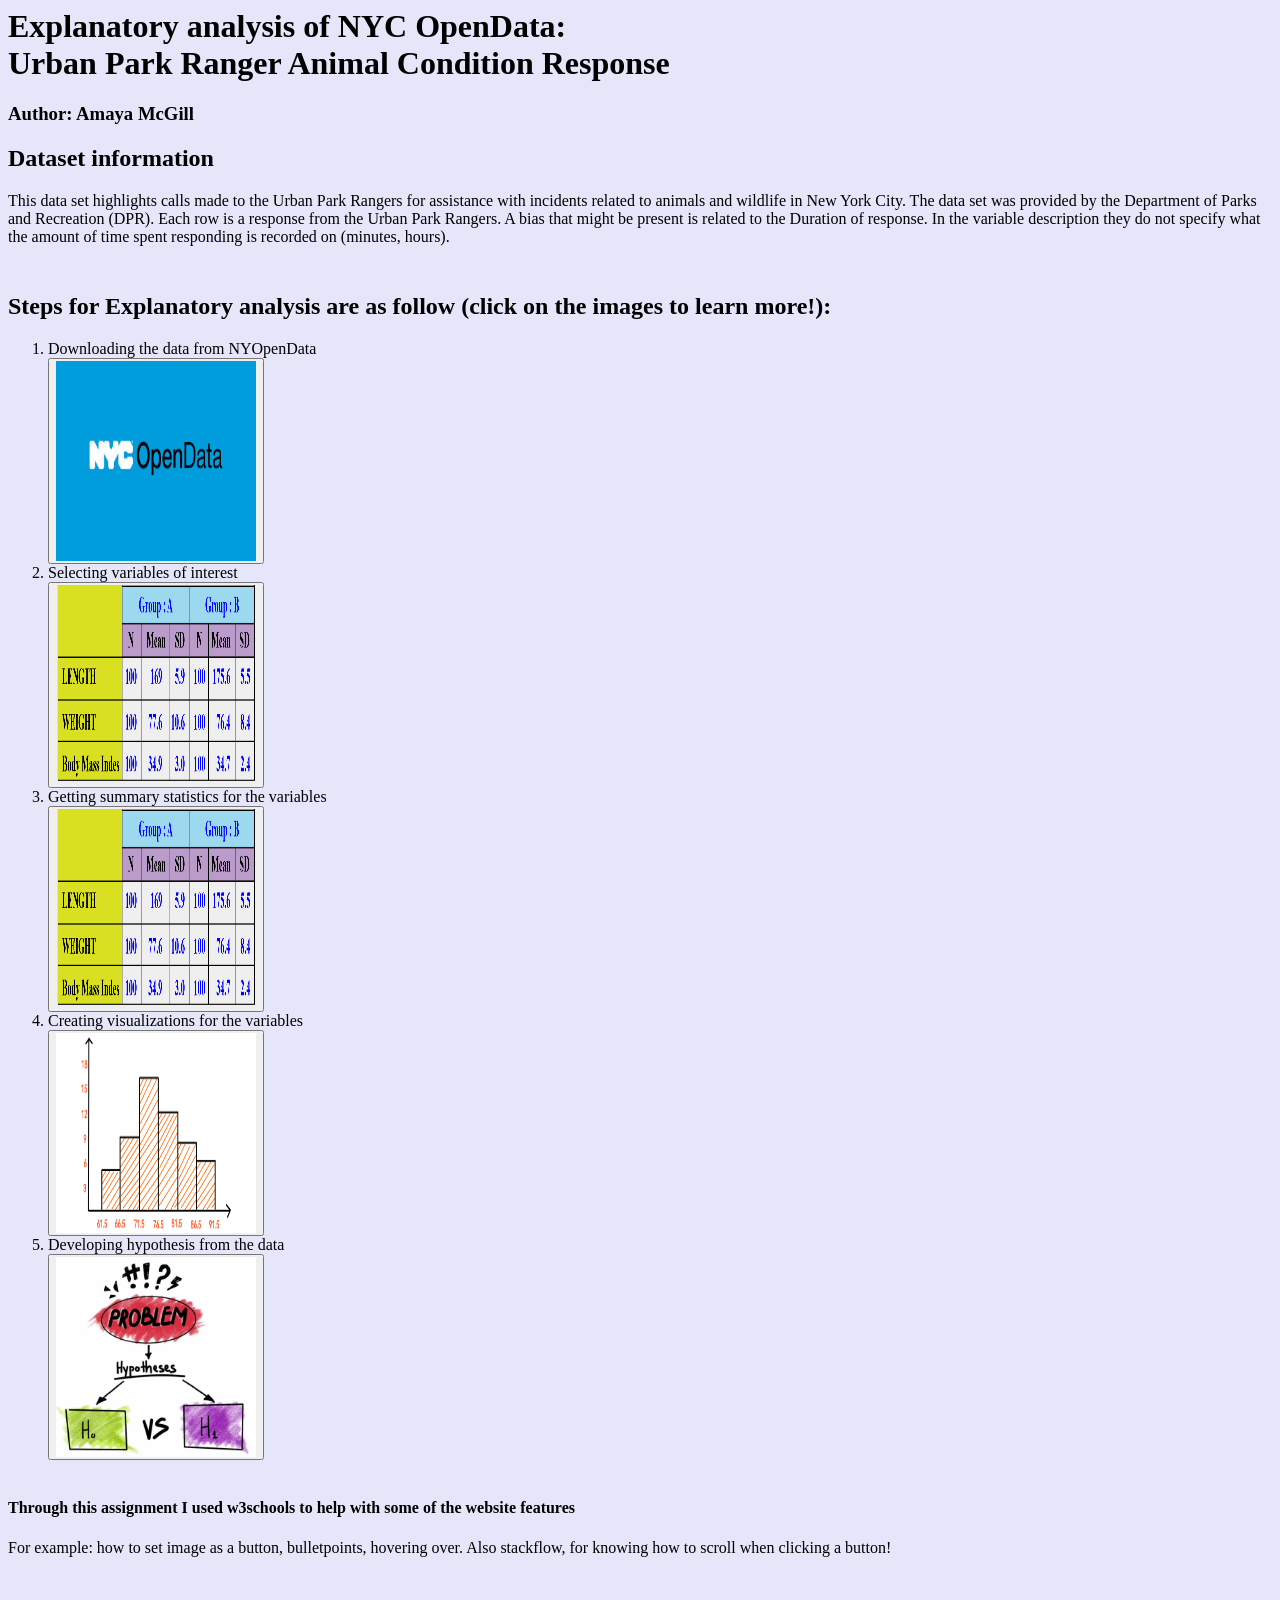
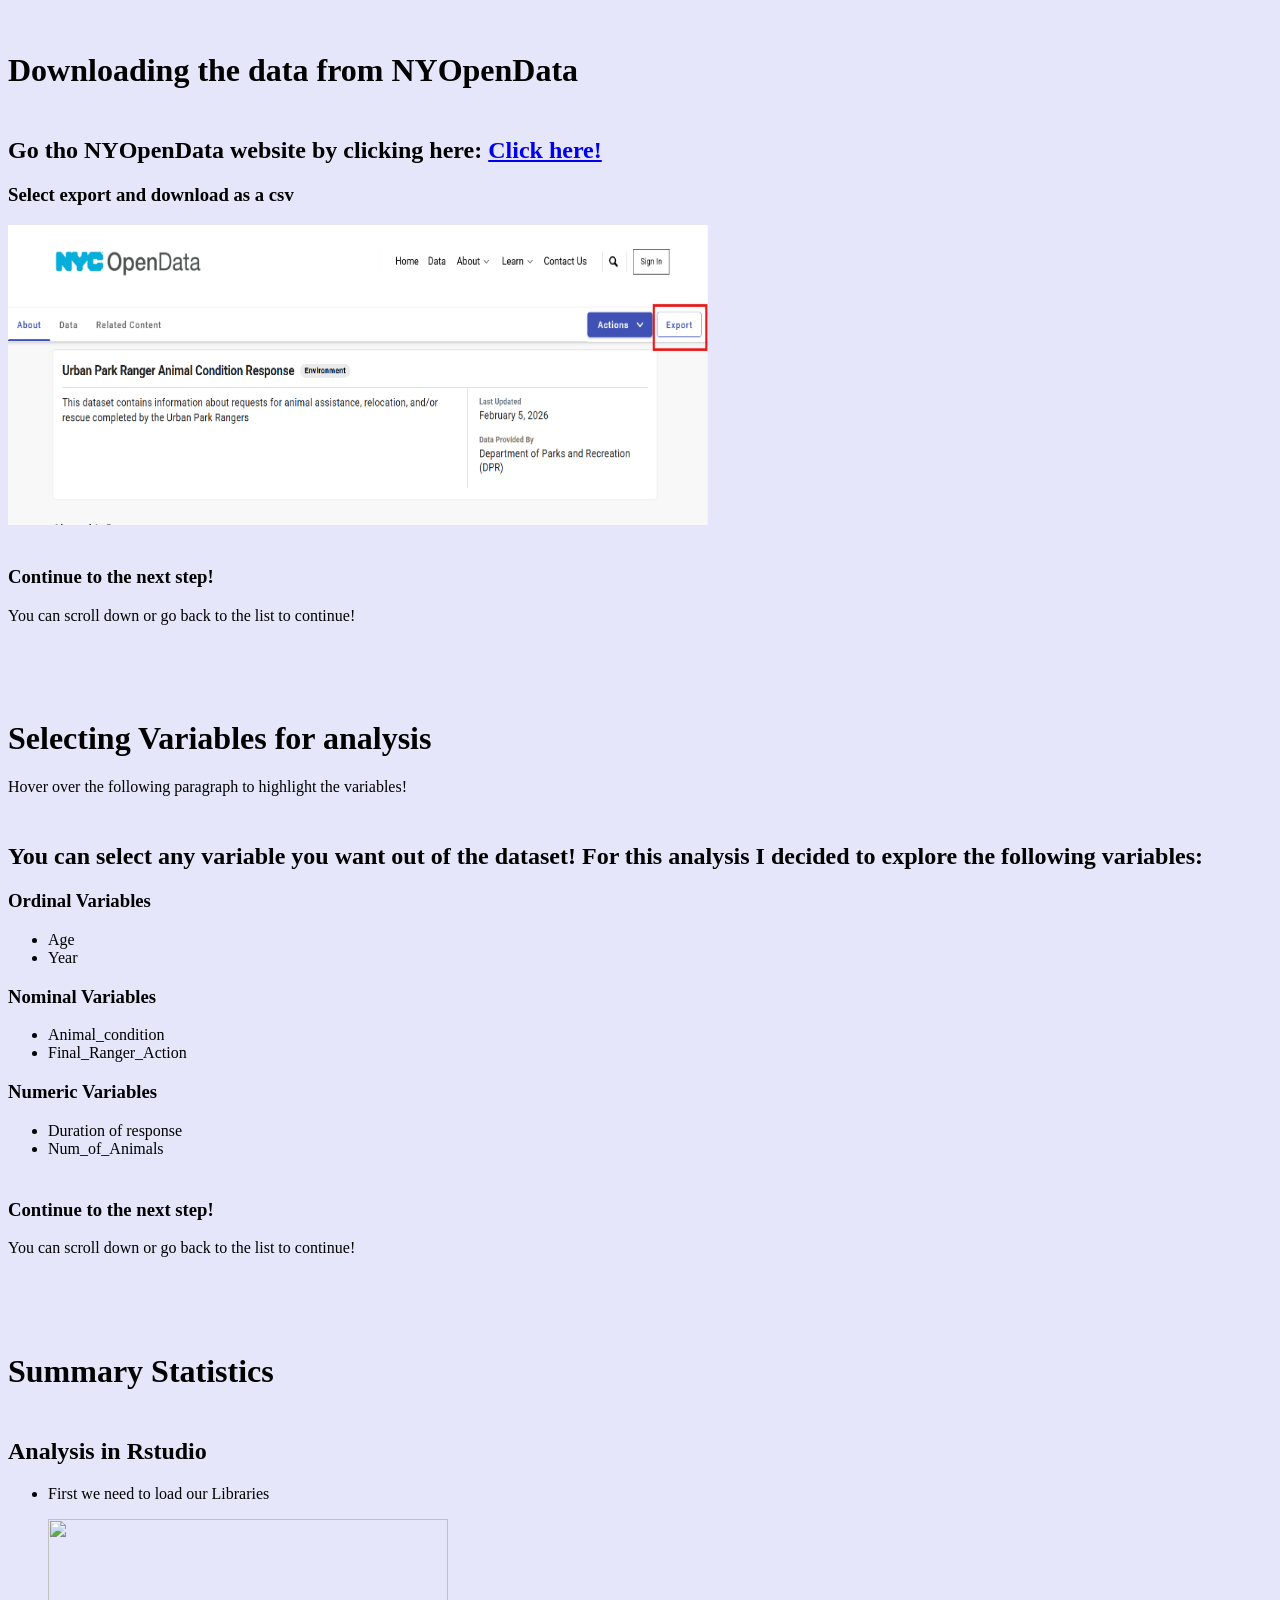
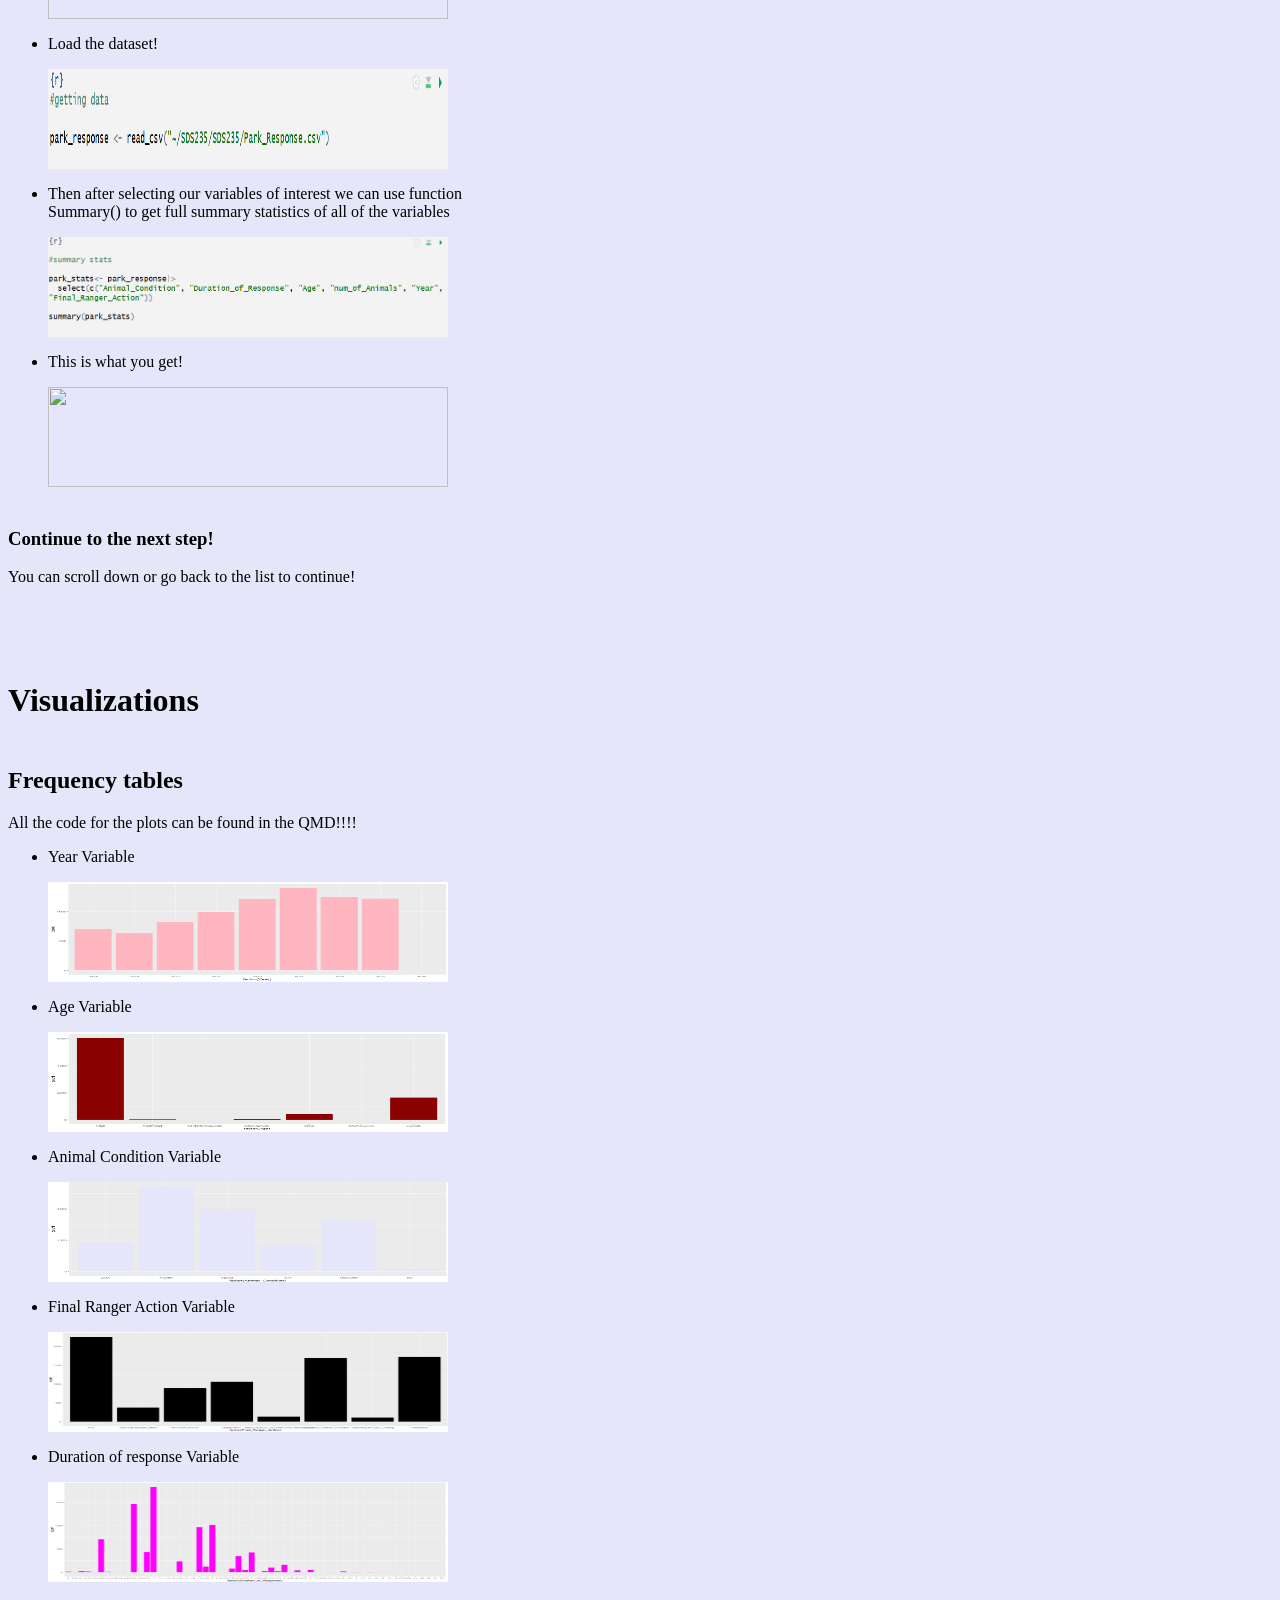
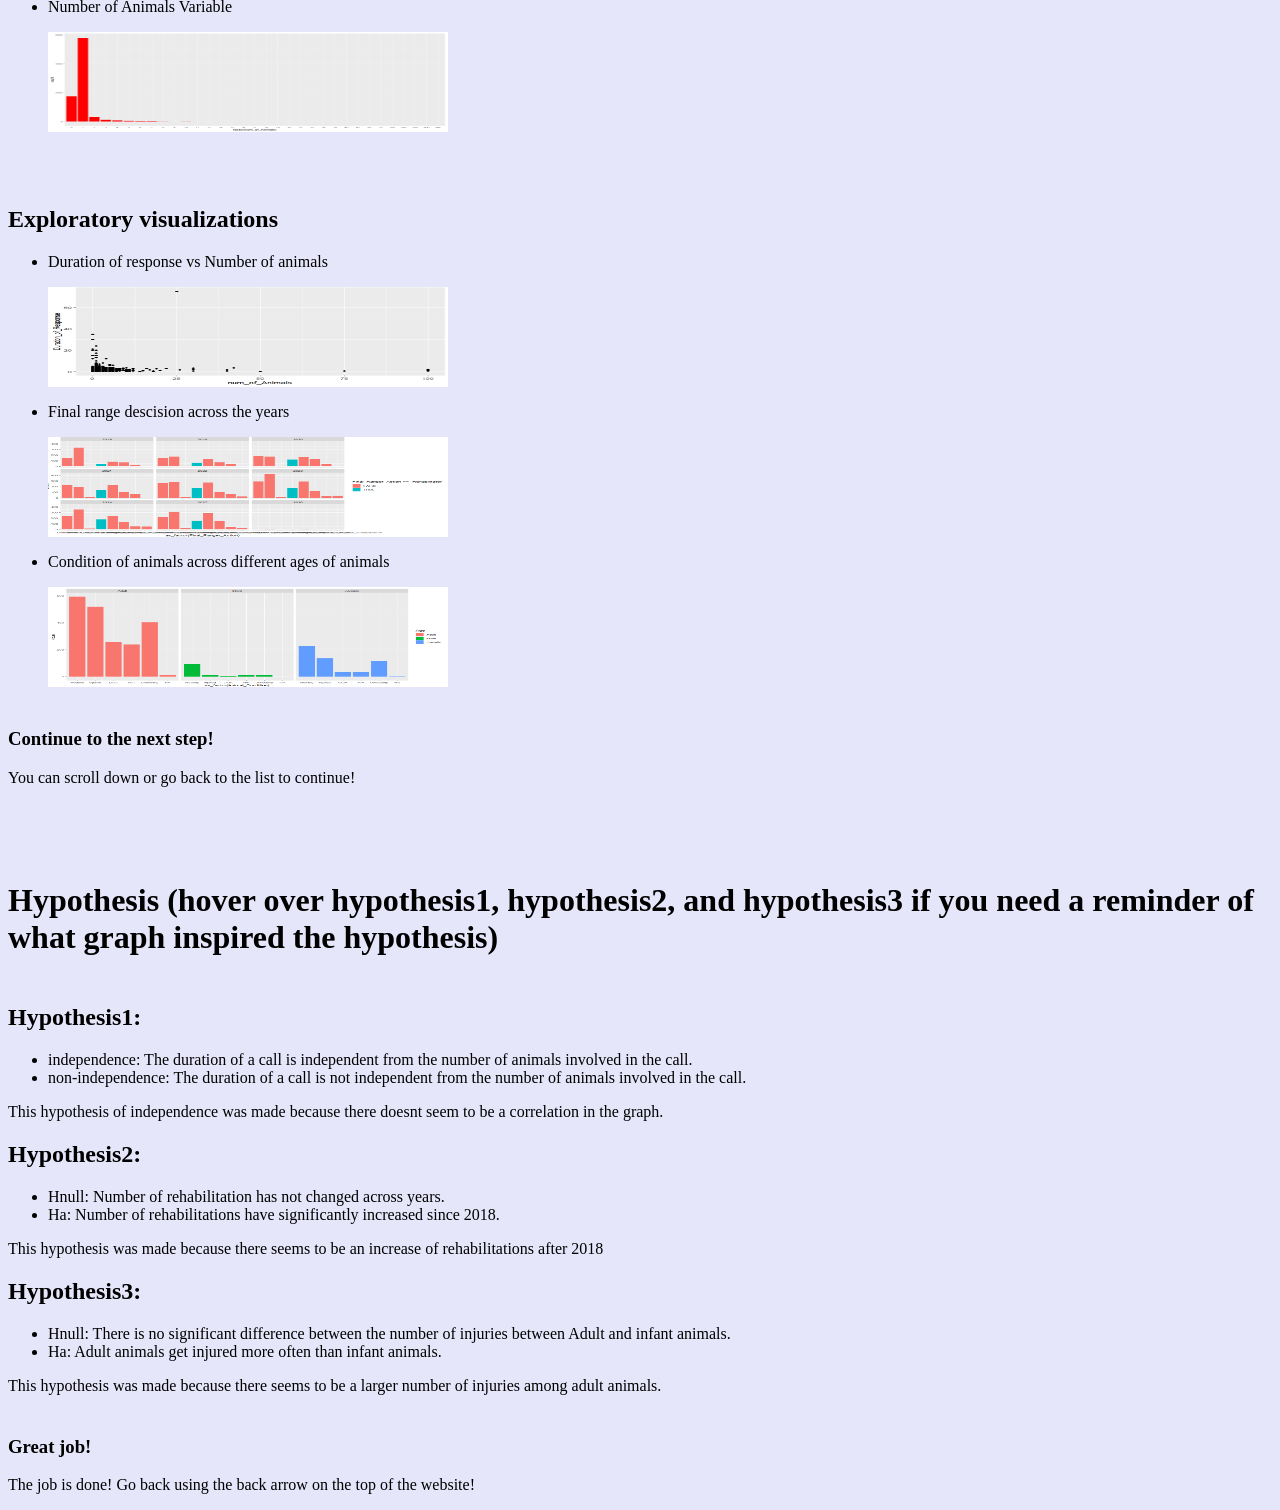
==== index.html @ d9d8a587 "index.html" ====
<html>
<head>

    <link rel="stylesheet" href="style.css">
    <title>HW2</title>

</head>

<body style="background-color:lavender;">

	<div class="center">
		<h1>Explanatory analysis of NYC OpenData:<br>

		 Urban Park Ranger Animal Condition Response </h1>
		 <h3>Author: Amaya McGill</h3>

		 	<h2>Dataset information</h2>
		 		<p>This data set highlights calls made to the Urban Park Rangers for assistance with incidents related to animals and wildlife in New York City. The data set was provided by the Department of Parks and Recreation (DPR). Each row is a response from the Urban Park Rangers. A bias that might be present is related to the Duration of response. In the variable description they do not specify what the amount of time spent responding is recorded on (minutes, hours). </p>

		<div id=list> 
			<h2> <br>Steps for Explanatory analysis are as follow (click on the images to learn more!): </h2>
			<ol class="custom-bullets" type="1">
				<li class="first">Downloading the data from NYOpenData</li> 
					<button type="button" onclick="location.href='#first'"> 
						<img src="images/ny_pic.jpg" width="200" height="200">
					</button> 
				<li class="second">Selecting variables of interest</li>
					<button type="button" onclick="location.href='#second'"> 
						<img src="images/summary.png" width="200" height="200">
					</button>
				<li>Getting summary statistics for the variables</li>
					<button type="button" onclick="location.href='#third'"> 
						<img src="images/summary.png" width="200" height="200">
					</button>
				<li>Creating visualizations for the variables</li>
					<button type="button" onclick="location.href='#fourth'"> 
						<img src="images/histogram.png" width="200" height="200">
					</button>
				<li>Developing hypothesis from the data</li>
					<button type="button" onclick="location.href='#fifth'"> 
						<img src="images/hypothesis.png" width="200" height="200">
					</button>

				</ol> 
			</div>
		</div>

	<div>
		<h4> <br> Through this assignment I used w3schools to help with some of the website features </h4>
			<p>For example: how to set image as a button, bulletpoints, hovering over. Also stackflow, for knowing how to scroll when clicking a button!</p>


	</div>

	<div id="first">
		<h1><br><br>Downloading the data from NYOpenData </h1>

		<div > 
			<h2> <br>Go tho NYOpenData website by clicking here:
			<a href="https://data.cityofnewyork.us/Environment/Urban-Park-Ranger-Animal-Condition-Response/fuhs-xmg2/about_data/">Click here!</a> 
				<h3> <p> Select export and download as a csv</p>
					<img src="images/nyc_park_highlight.png" width="700" height="300">
				</h3>

		</div>

	<div>
		<h3> <br> Continue to the next step!</h3>
			<p>You can scroll down or go back to the list to continue!</p>

	</div>

	<div id="second">
		<h1><br><br>Selecting Variables for analysis </h1>
			<p>Hover over the following paragraph to highlight the variables!

		<div id="color" onmouseover="mouseOver()" onmouseout="mouseOut()">
			<h2> <br>You can select any variable you want out of the dataset! For this analysis I decided to explore the following variables:</h2>

			
				<h3>Ordinal Variables</h3>
				<ul>
					<li>Age</li>
					<li>Year</li>

				</ul>

				<h3>Nominal Variables</h3>
				<ul>
					<li>Animal_condition</li>
					<li>Final_Ranger_Action</li>
				</ul>

				<h3>Numeric Variables</h3>
				<ul>
					<li>Duration of response</li>
					<li>Num_of_Animals</li>
				</ul>

		</div>

	<div>
		<h3> <br> Continue to the next step!</h3>
			<p>You can scroll down or go back to the list to continue!</p>

	</div>

	<div id="third">
		<h1><br><br>Summary Statistics </h1>

		<div > 
			<h2> <br>Analysis in Rstudio</h2>
				<ul>
					<li><p>First we need to load our Libraries</p></li>
					<img src="images/Libraries.png" width="400" height="100">
				</ul>

				<ul>
					<li><p>Load the dataset!</p></li>
					<img src="images/load_data.png" width="400" height="100">

				</ul>

				<ul>
					<li><p>Then after selecting our variables of interest we can use function <br> Summary() to get full summary statistics of all of the variables </p></li>
					<img src="images/summary_statrstudio.png" width="400" height="100">

				</ul>

				<ul>
					<li><p>This is what you get!</p></li>
					<img src="images/summary_statsr.png" width="400" height="100">

				</ul>

		</div>

	<div>
		<h3> <br> Continue to the next step!</h3>
			<p>You can scroll down or go back to the list to continue!</p>

	</div>


<div id="fourth">
		<h1><br><br>Visualizations </h1>

		<div > 
			<h2> <br>Frequency tables</h2>
			<p> All the code for the plots can be found in the QMD!!!!</p>
				<ul>
					<li><p>Year Variable</p></li>
					<img src="images/1plot.png" width="400" height="100">
				</ul>

				<ul>
					<li><p>Age Variable</p></li>
					<img src="images/2plot.png" width="400" height="100">

				</ul>

				<ul>
					<li><p>Animal Condition Variable</p></li>
					<img src="images/3plot.png" width="400" height="100">

				</ul>

				<ul>
					<li><p> Final Ranger Action Variable</p></li>
					<img src="images/4plot.png" width="400" height="100">

				</ul>

				<ul>
					<li><p> Duration of response Variable</p></li>
					<img src="images/5plot.png" width="400" height="100">

				</ul>

				<ul>
					<li><p> Number of Animals Variable</p></li>
					<img src="images/6plot.png" width="400" height="100">

				</ul>

		</div>

			<div>
			<h2><br><br>Exploratory visualizations</h2>
					<ul>
						<li><p>Duration of response vs Number of animals</p></li>
						<img src="images/duration_num.png" width="400" height="100">
					</ul>

					<ul>
						<li><p>Final range descision across the years</p></li>
						<img src="images/year_range.png" width="400" height="100">
					</ul>

					<ul>
						<li><p> Condition of animals across different ages of animals</p></li>
						<img src="images/condition_age.png" width="400" height="100">
					</ul>
		</div>

	<div>
		<h3> <br> Continue to the next step!</h3>
			<p>You can scroll down or go back to the list to continue!</p>

	</div>

<div id="fifth">
		<h1><br><br>Hypothesis (hover over hypothesis1, hypothesis2, and hypothesis3 if you need a reminder of what graph inspired the hypothesis) </h1>

		<div class="myDIV"> 
			<h2> <br>Hypothesis1:</h2></div>
				<div class="hide"> <img src="images/duration_num.png" width="400" height="100"></div>
			<div>
				<ul>
					<li>independence: The duration of a call is independent from the number of animals involved in the call.</li>
					<li>non-independence: The duration of a call is not independent from the number of animals involved in the call.</li>
				</ul>
				<p> This hypothesis of independence was made because there doesnt seem to be a correlation in the graph. </p>
			</div>

		<div class="myDIV">
			<h2> Hypothesis2:</h2> </div>
				<div class="hide"><img src="images/year_range.png" width="400" height="100"></div>
			<div>
				<ul>
					<li>Hnull: Number of rehabilitation has not changed across years.</li>
					<li>Ha: Number of rehabilitations have significantly increased since 2018.</li>
				</ul>
				<p> This hypothesis was made because there seems to be an increase of rehabilitations after 2018</p>
			</div>

		<div class="myDIV">

			<h2> Hypothesis3:</h2></div>
				<div class="hide"><img src="images/condition_age.png" width="400" height="100"></div>

			<div>
				<ul>
					<li>Hnull: There is no significant difference between the number of injuries between Adult and infant animals.</li>
					<li>Ha: Adult animals get injured more often than infant animals.</li>
				</ul>
				<p> This hypothesis was made because there seems to be a larger number of injuries among adult animals. </p>
			</div>

	<div>
		<h3> <br> Great job!</h3>
			<p>The job is done! Go back using the back arrow on the top of the website!</p>

	</div>

	</div>
<script src="index1.js"></script>
</body>
</html>
---- style.css ----
.hide {
  display: none;
}
    
.myDIV:hover + .hide {
  display: block;
  color: black;
}

.highlight {
  background: whitesmoke;
}
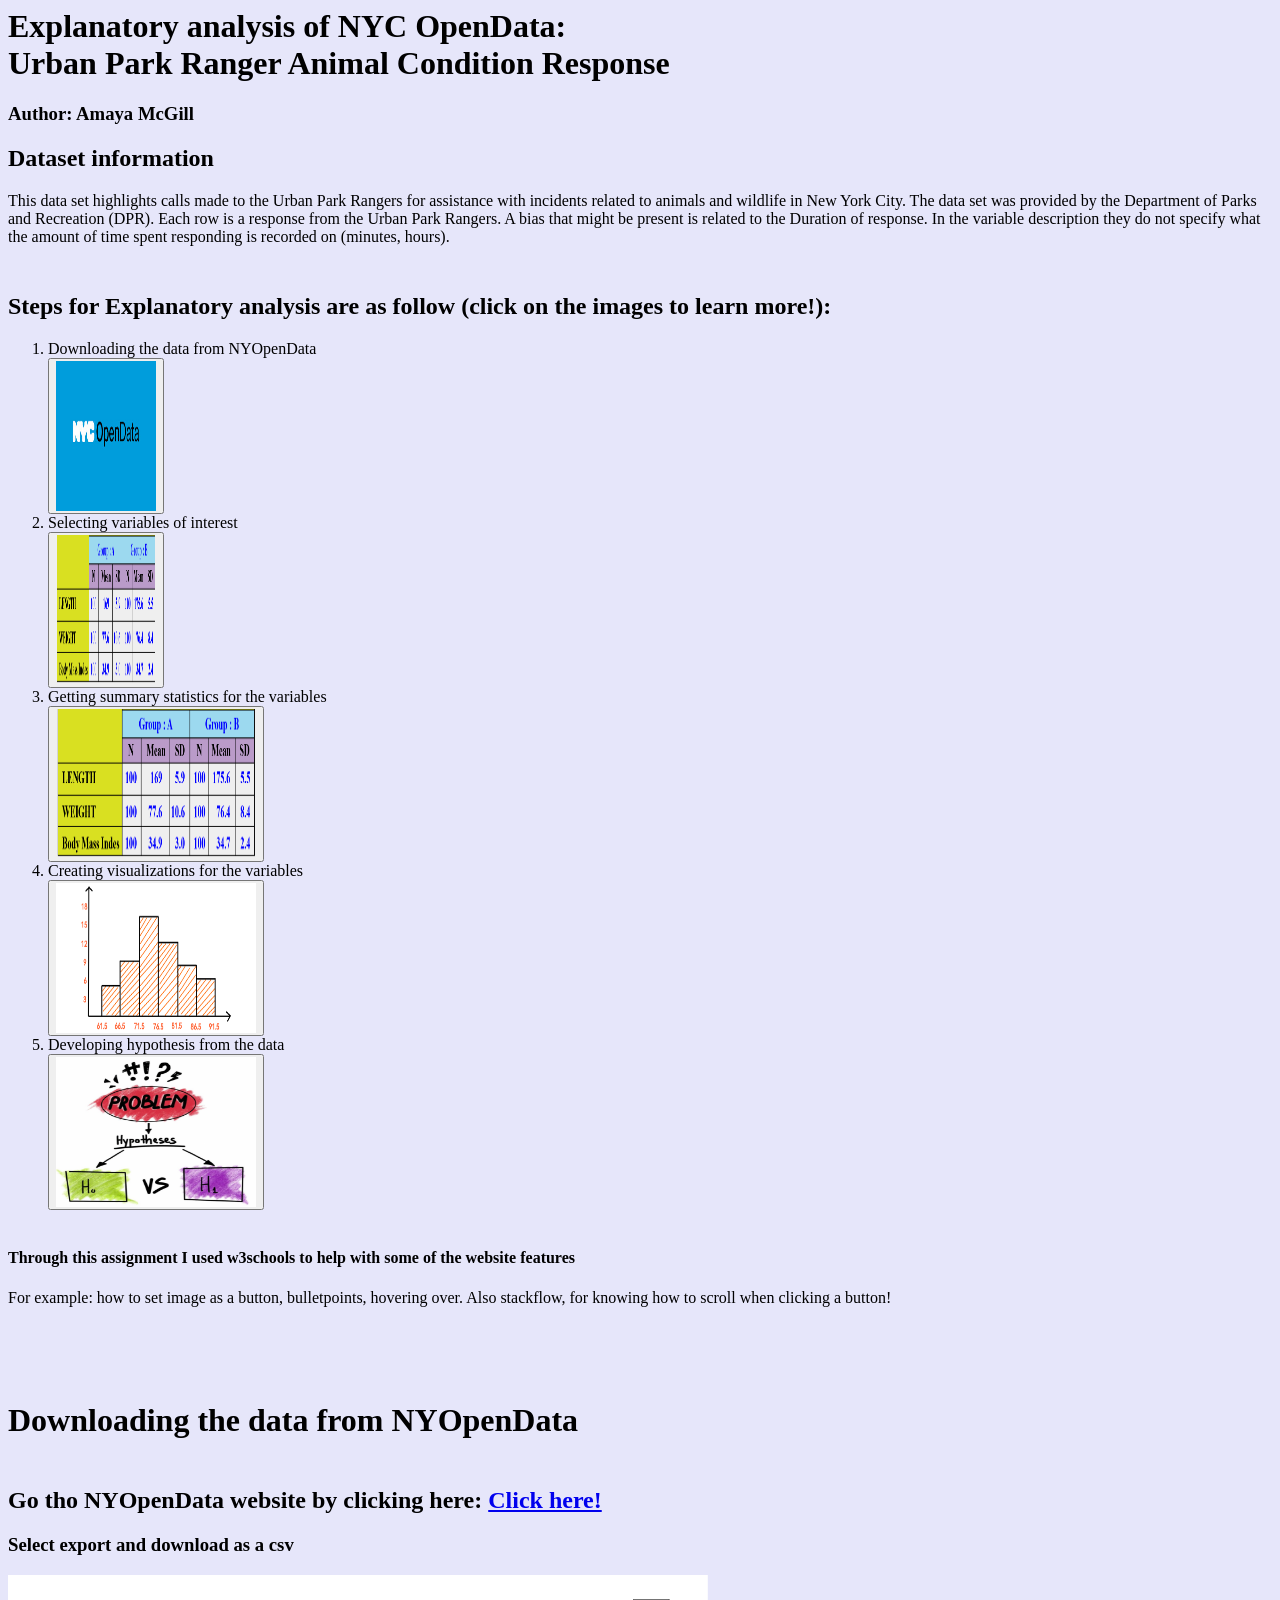
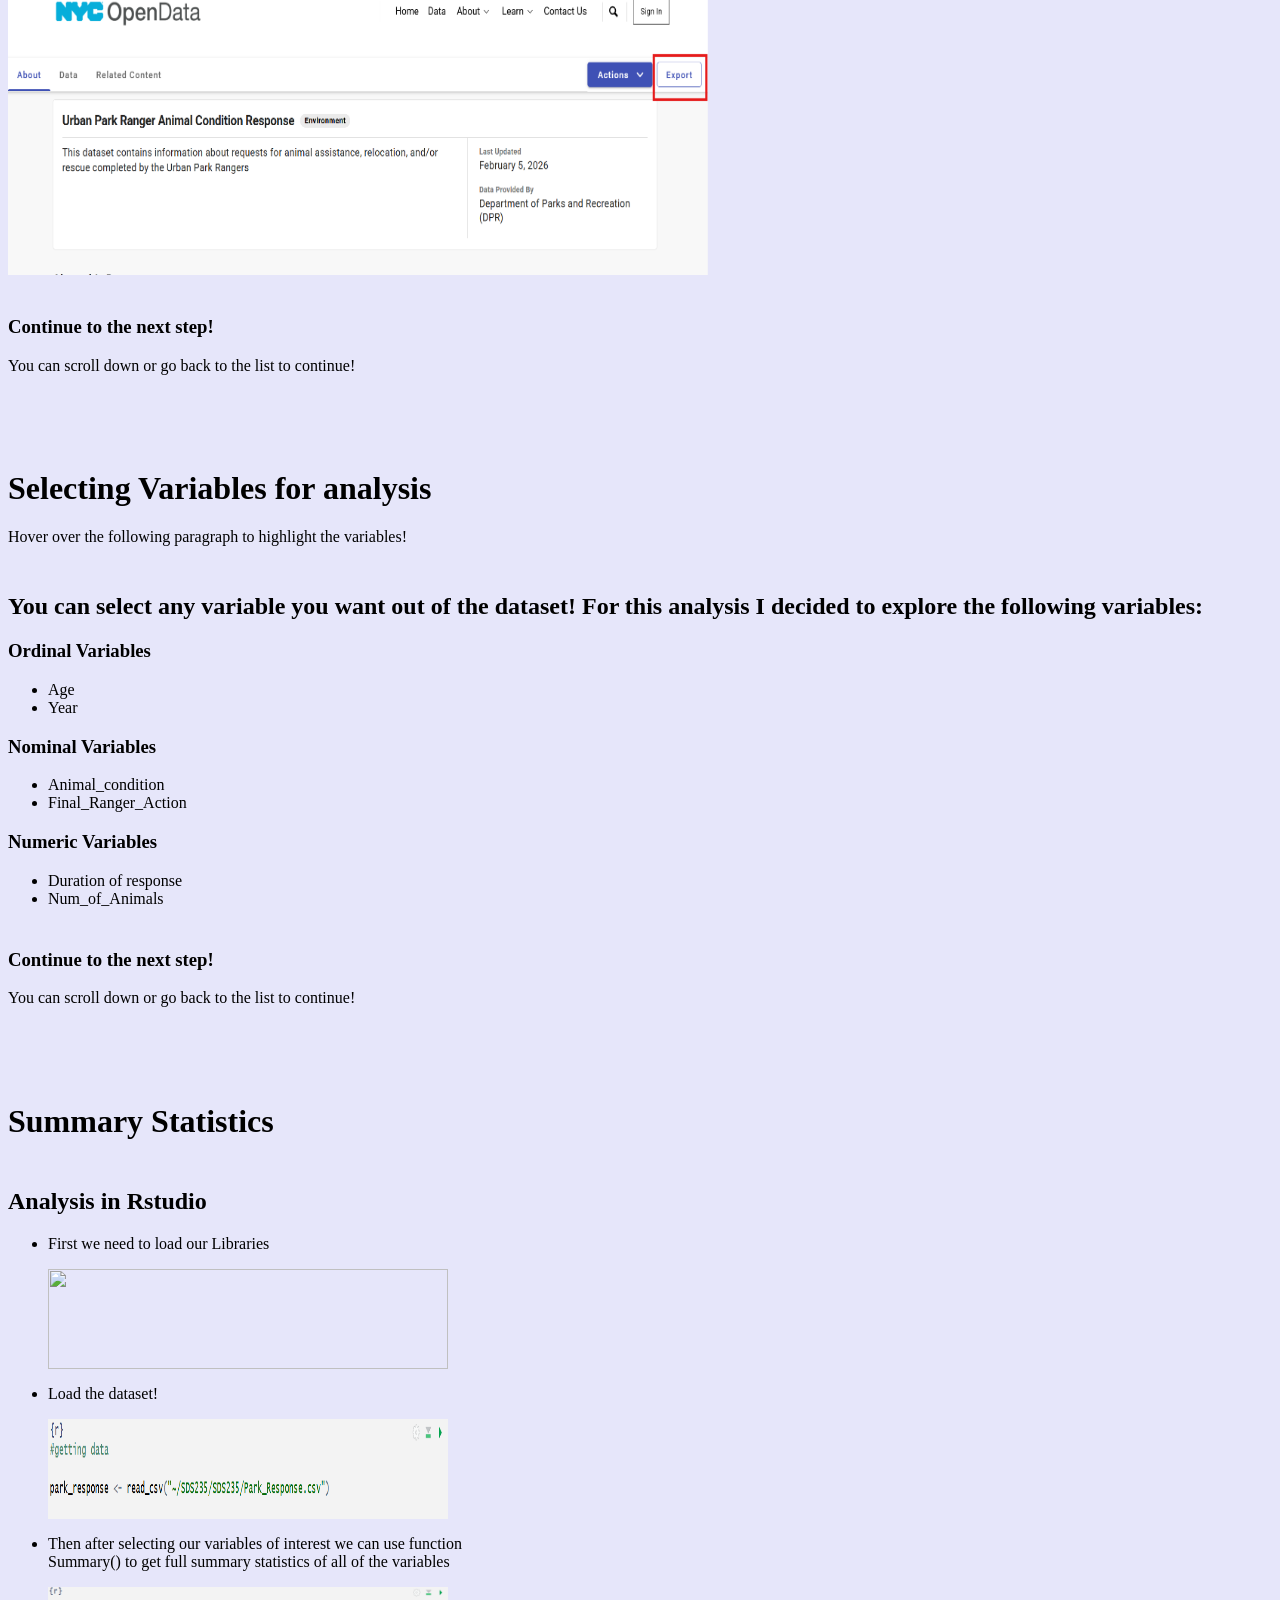
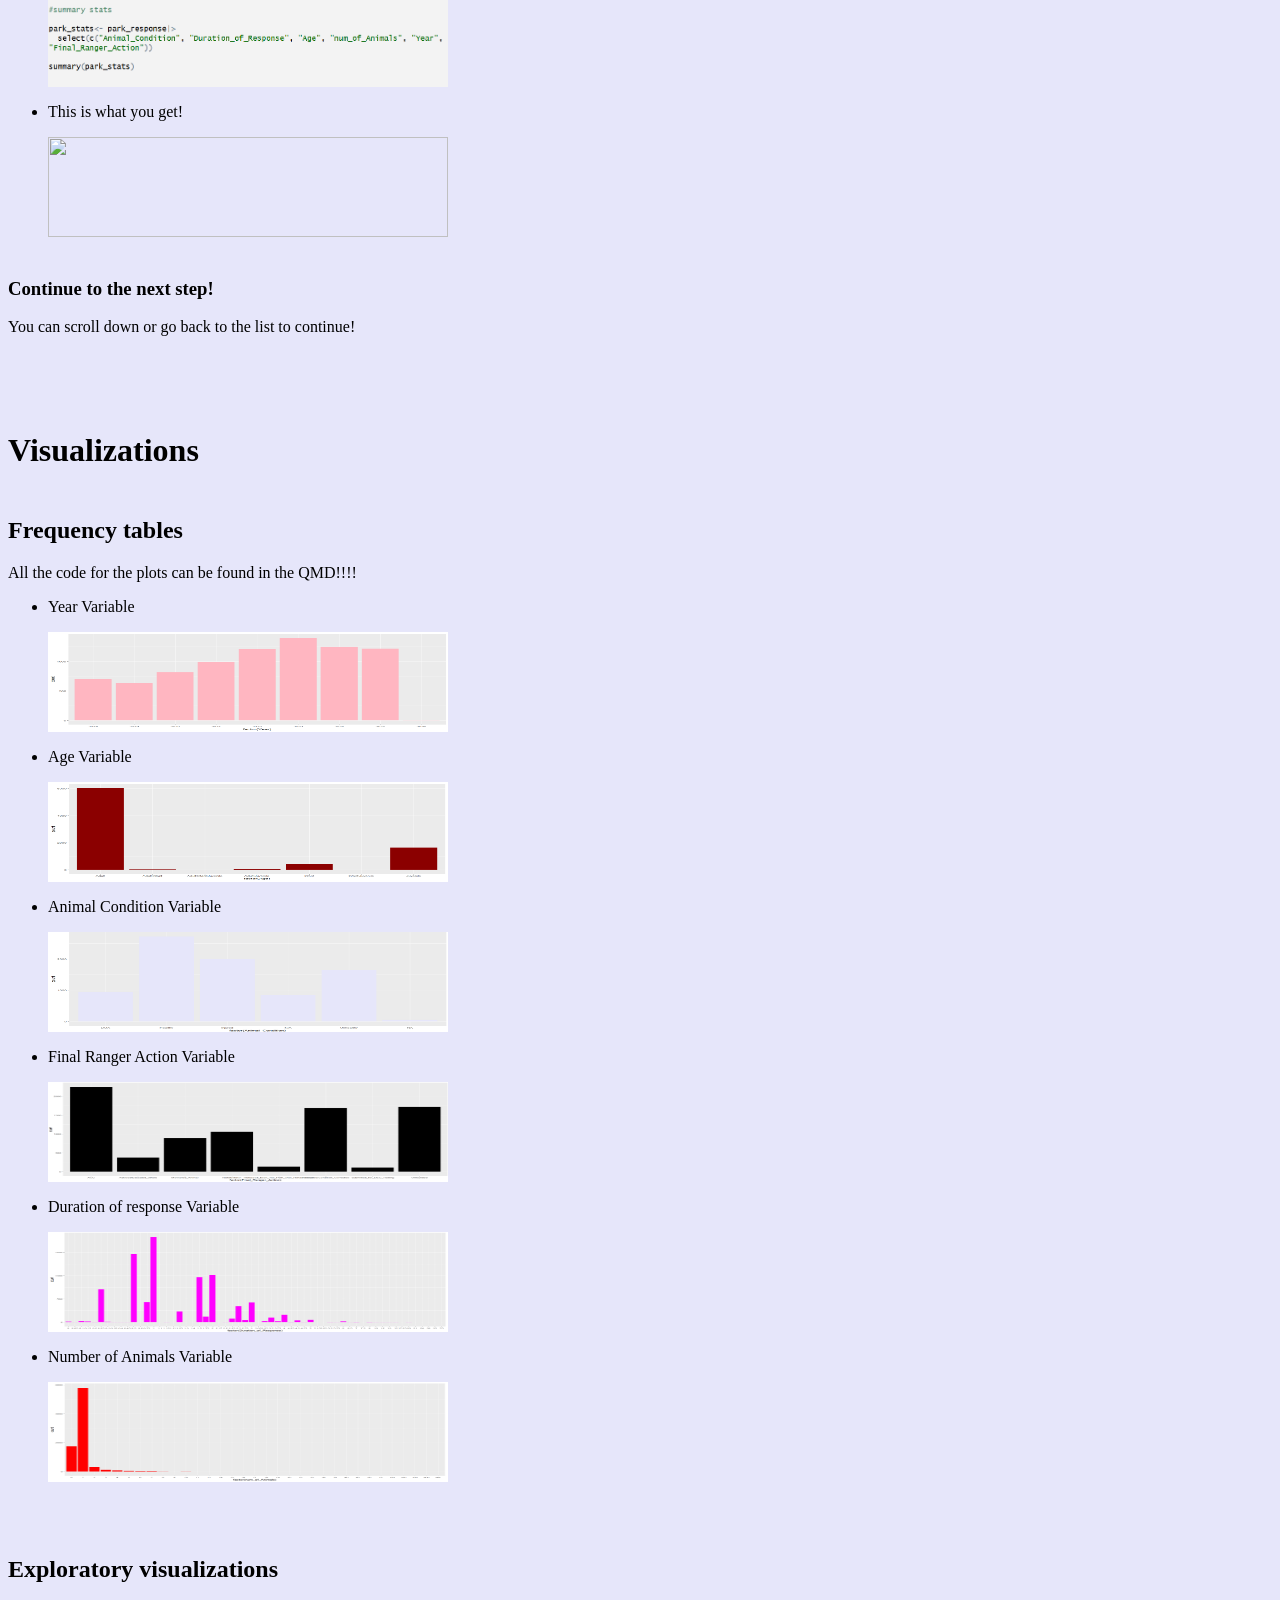
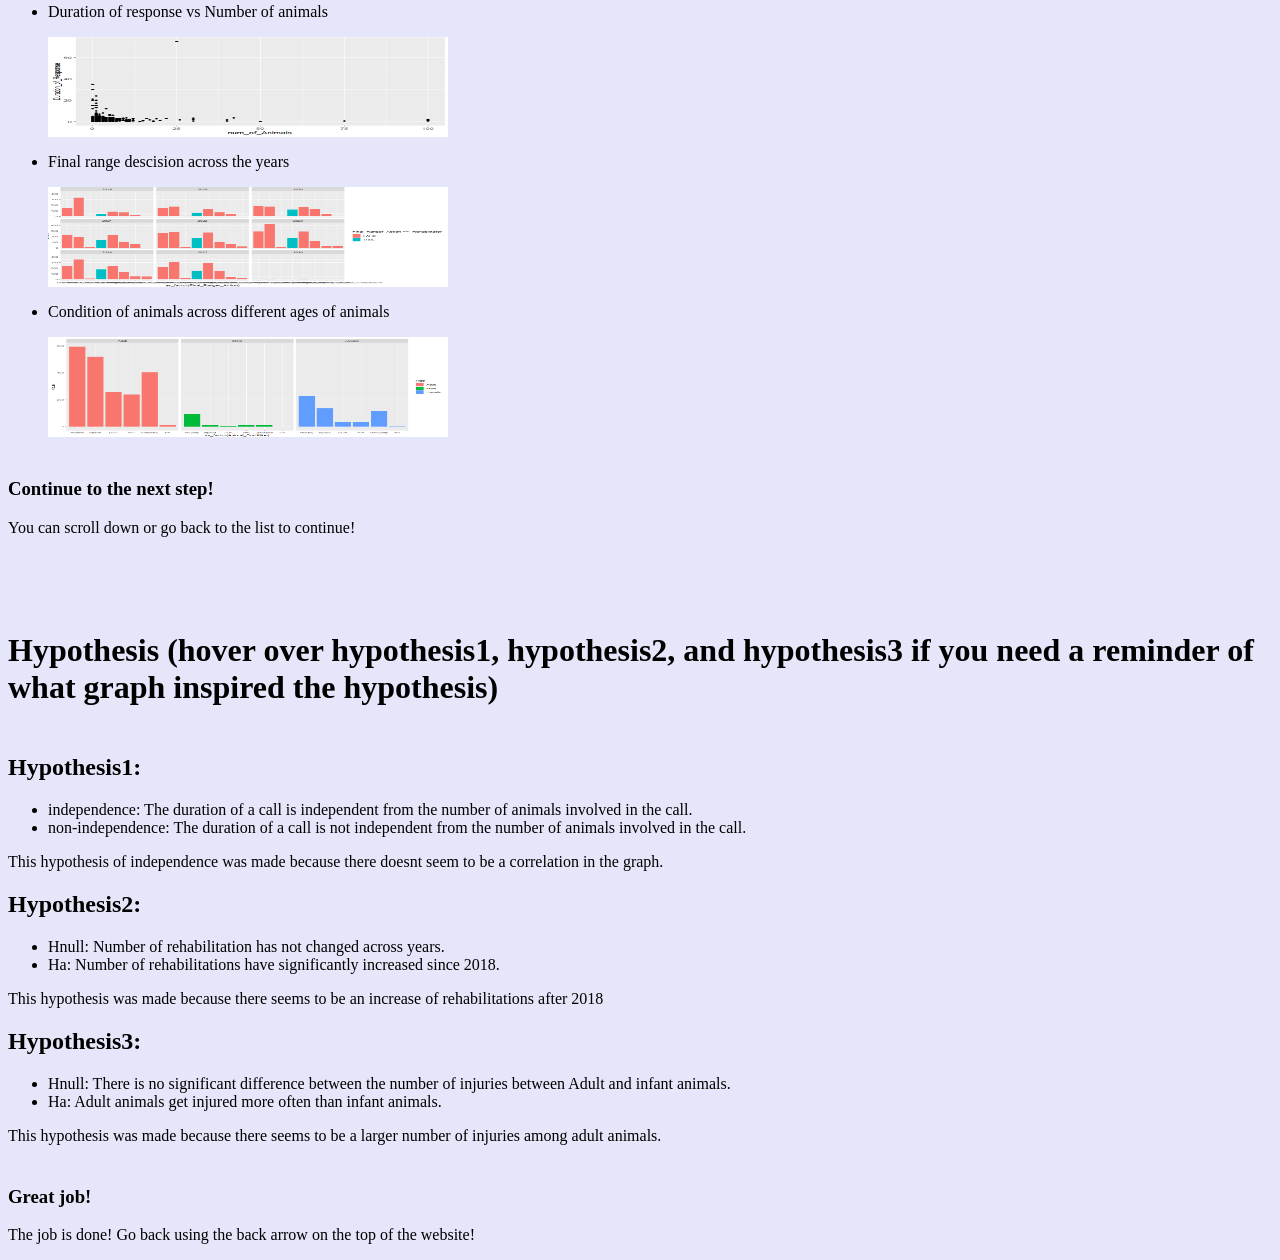
==== commit 6c725947: "index.html" ====
--- a/index.html
+++ b/index.html
@@ -22,23 +22,23 @@
 			<ol class="custom-bullets" type="1">
 				<li class="first">Downloading the data from NYOpenData</li> 
 					<button type="button" onclick="location.href='#first'"> 
-						<img src="images/ny_pic.jpg" width="200" height="200">
+						<img src="images/ny_pic.jpg" width="100" height="150">
 					</button> 
 				<li class="second">Selecting variables of interest</li>
 					<button type="button" onclick="location.href='#second'"> 
-						<img src="images/summary.png" width="200" height="200">
+						<img src="images/summary.png" width="100" height="150">
 					</button>
 				<li>Getting summary statistics for the variables</li>
 					<button type="button" onclick="location.href='#third'"> 
-						<img src="images/summary.png" width="200" height="200">
+						<img src="images/summary.png" width="200" height="150">
 					</button>
 				<li>Creating visualizations for the variables</li>
 					<button type="button" onclick="location.href='#fourth'"> 
-						<img src="images/histogram.png" width="200" height="200">
+						<img src="images/histogram.png" width="200" height="150">
 					</button>
 				<li>Developing hypothesis from the data</li>
 					<button type="button" onclick="location.href='#fifth'"> 
-						<img src="images/hypothesis.png" width="200" height="200">
+						<img src="images/hypothesis.png" width="200" height="150">
 					</button>
 
 				</ol> 
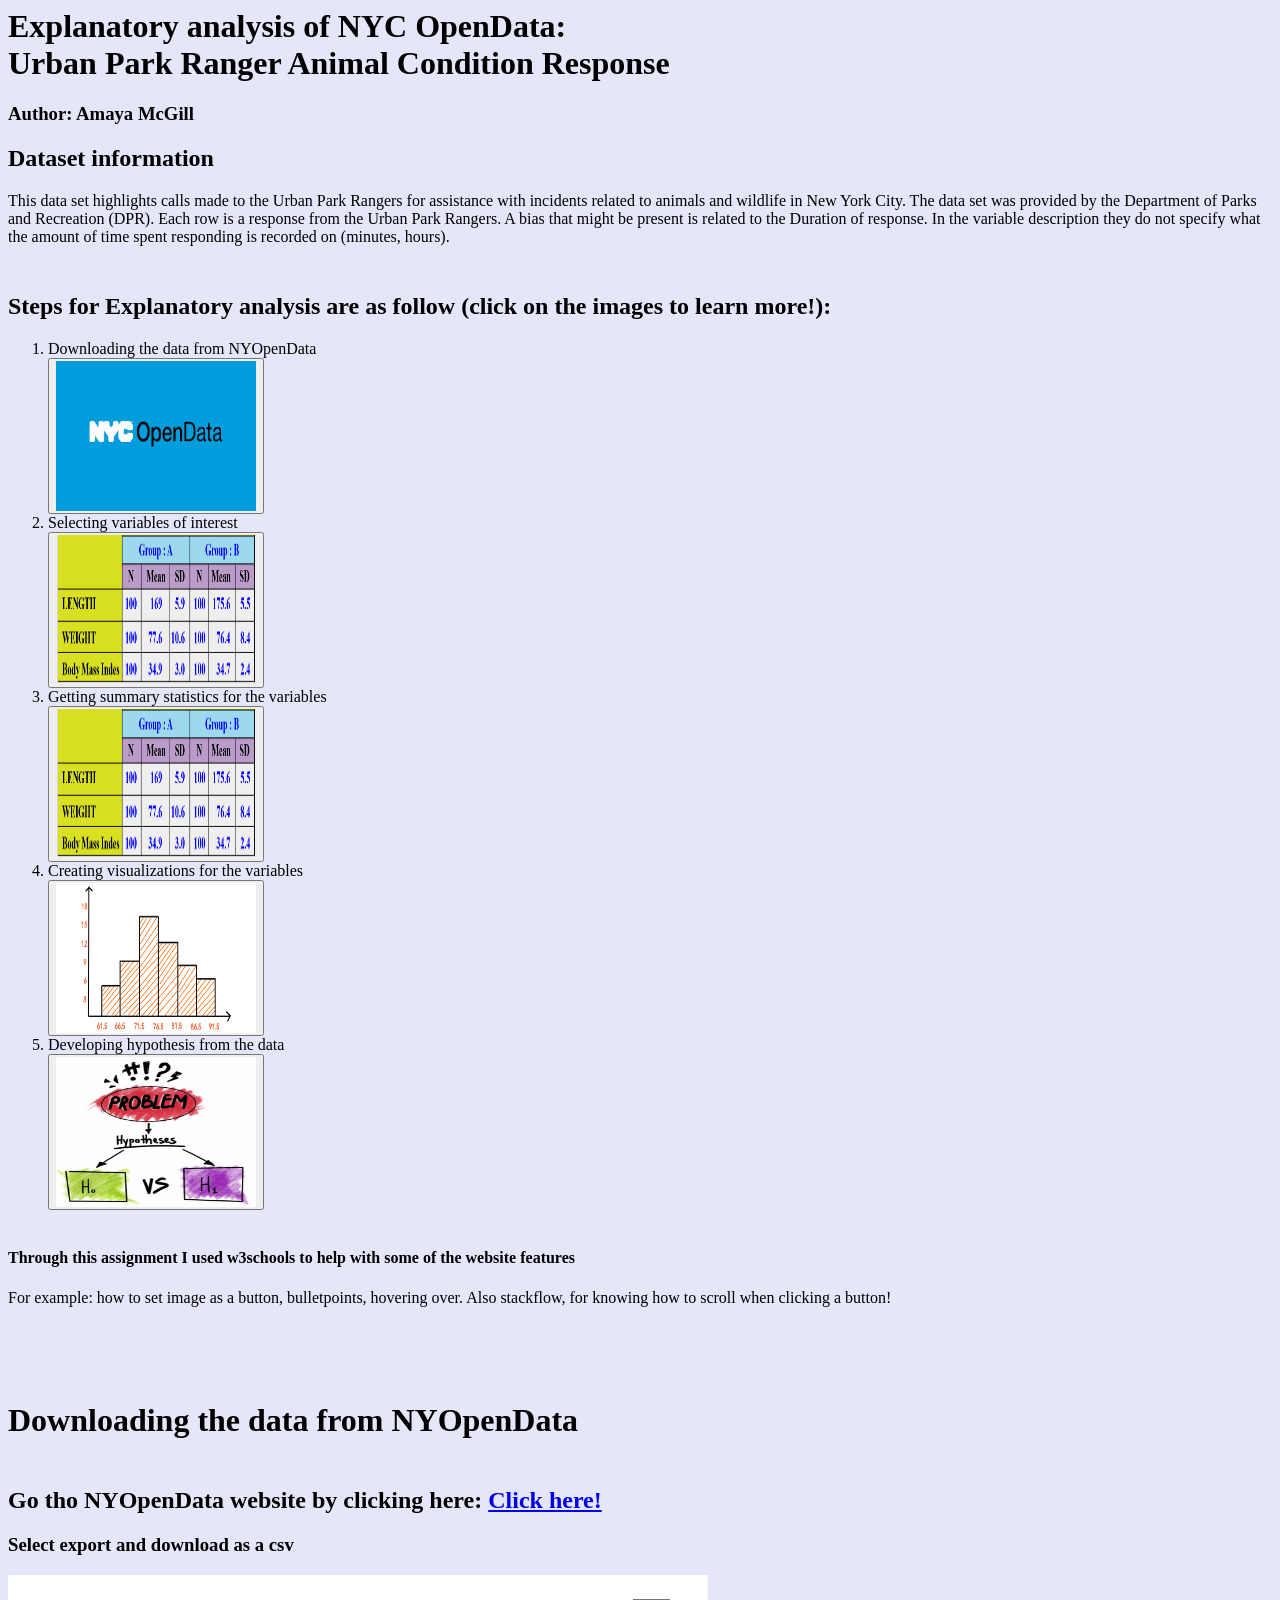
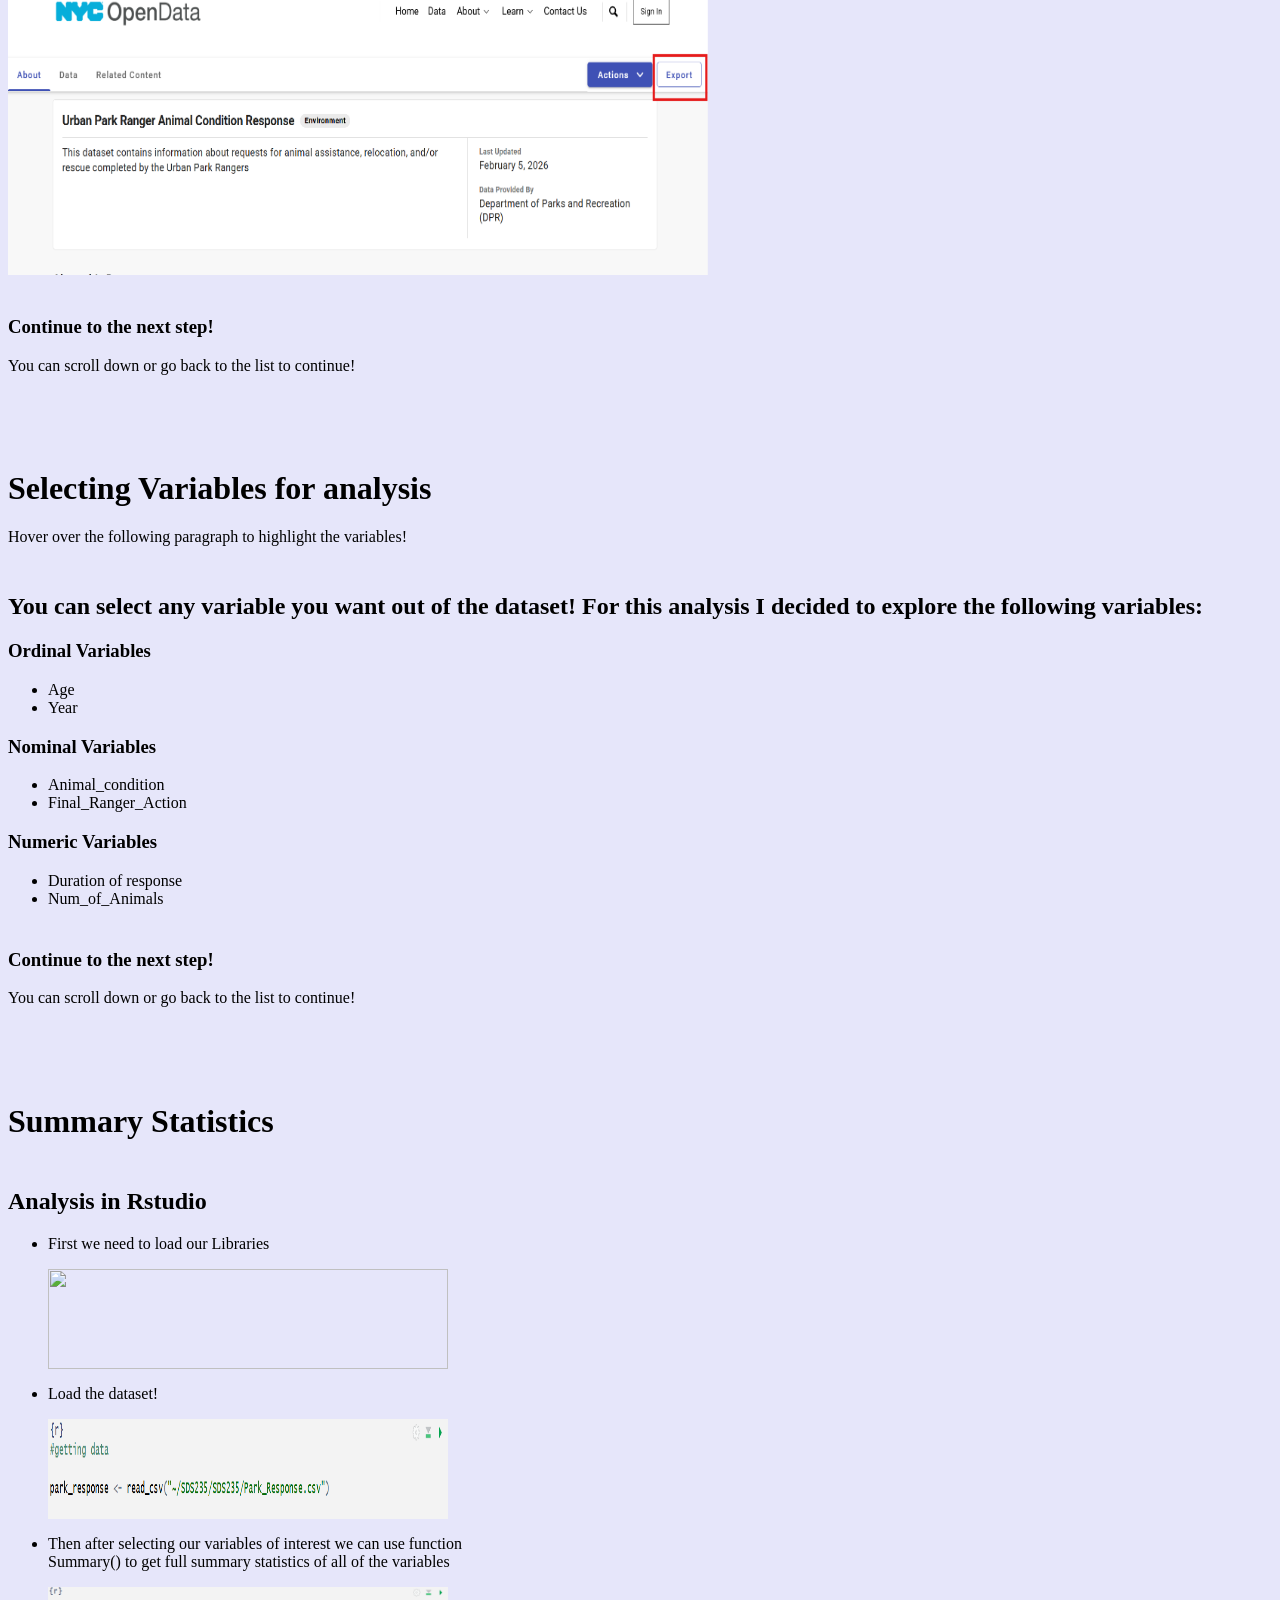
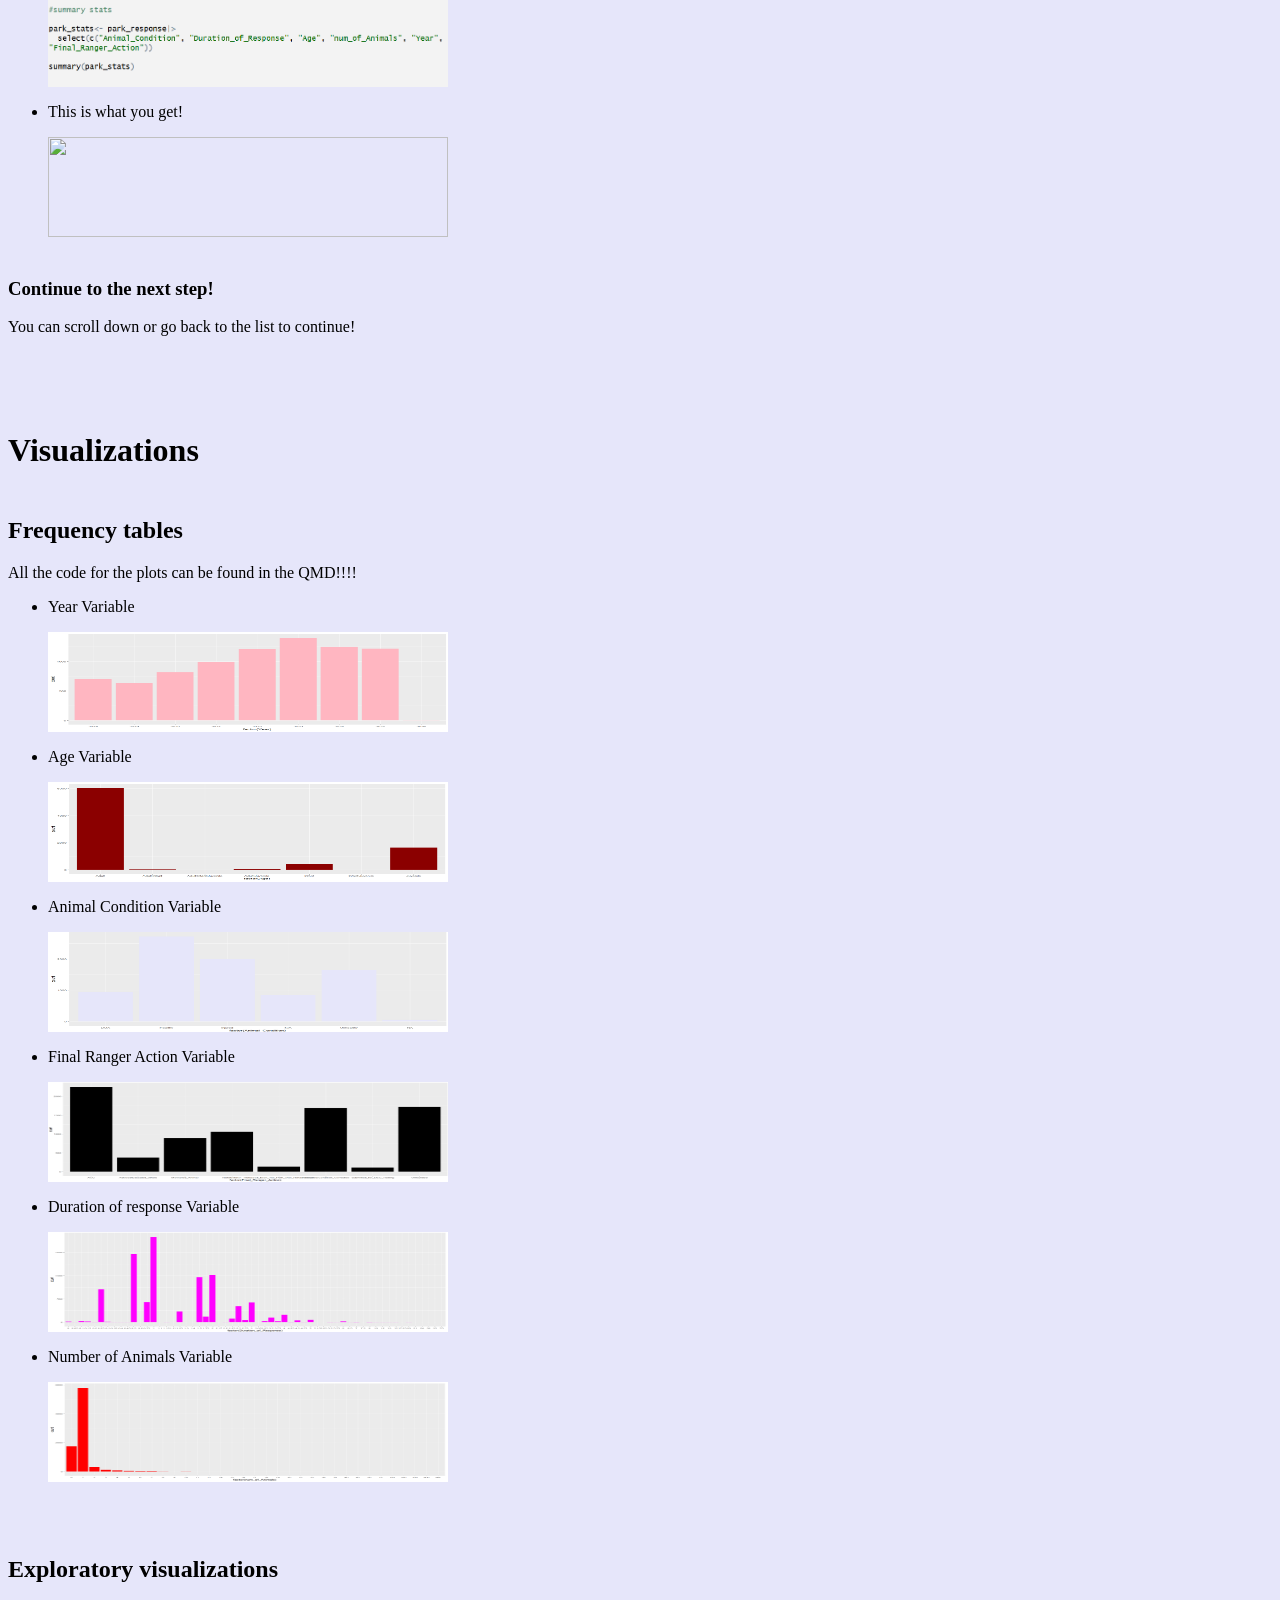
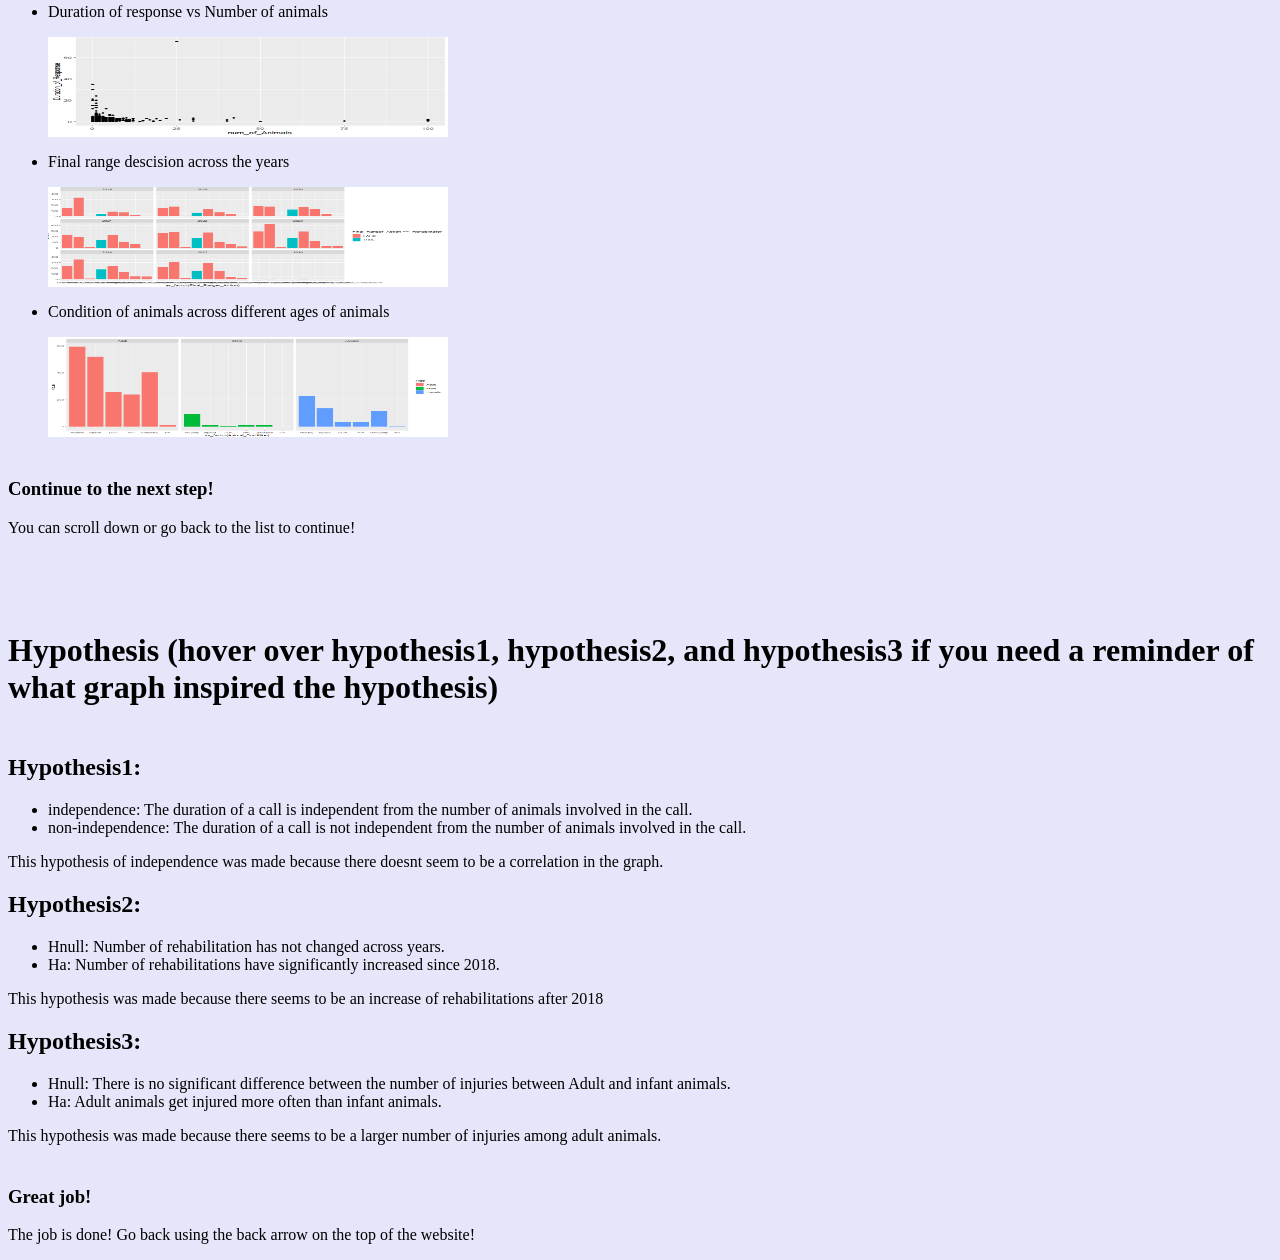
==== commit ce70506f: "index.html" ====
--- a/index.html
+++ b/index.html
@@ -22,11 +22,11 @@
 			<ol class="custom-bullets" type="1">
 				<li class="first">Downloading the data from NYOpenData</li> 
 					<button type="button" onclick="location.href='#first'"> 
-						<img src="images/ny_pic.jpg" width="100" height="150">
+						<img src="images/ny_pic.jpg" width="200" height="150">
 					</button> 
 				<li class="second">Selecting variables of interest</li>
 					<button type="button" onclick="location.href='#second'"> 
-						<img src="images/summary.png" width="100" height="150">
+						<img src="images/summary.png" width="200" height="150">
 					</button>
 				<li>Getting summary statistics for the variables</li>
 					<button type="button" onclick="location.href='#third'"> 
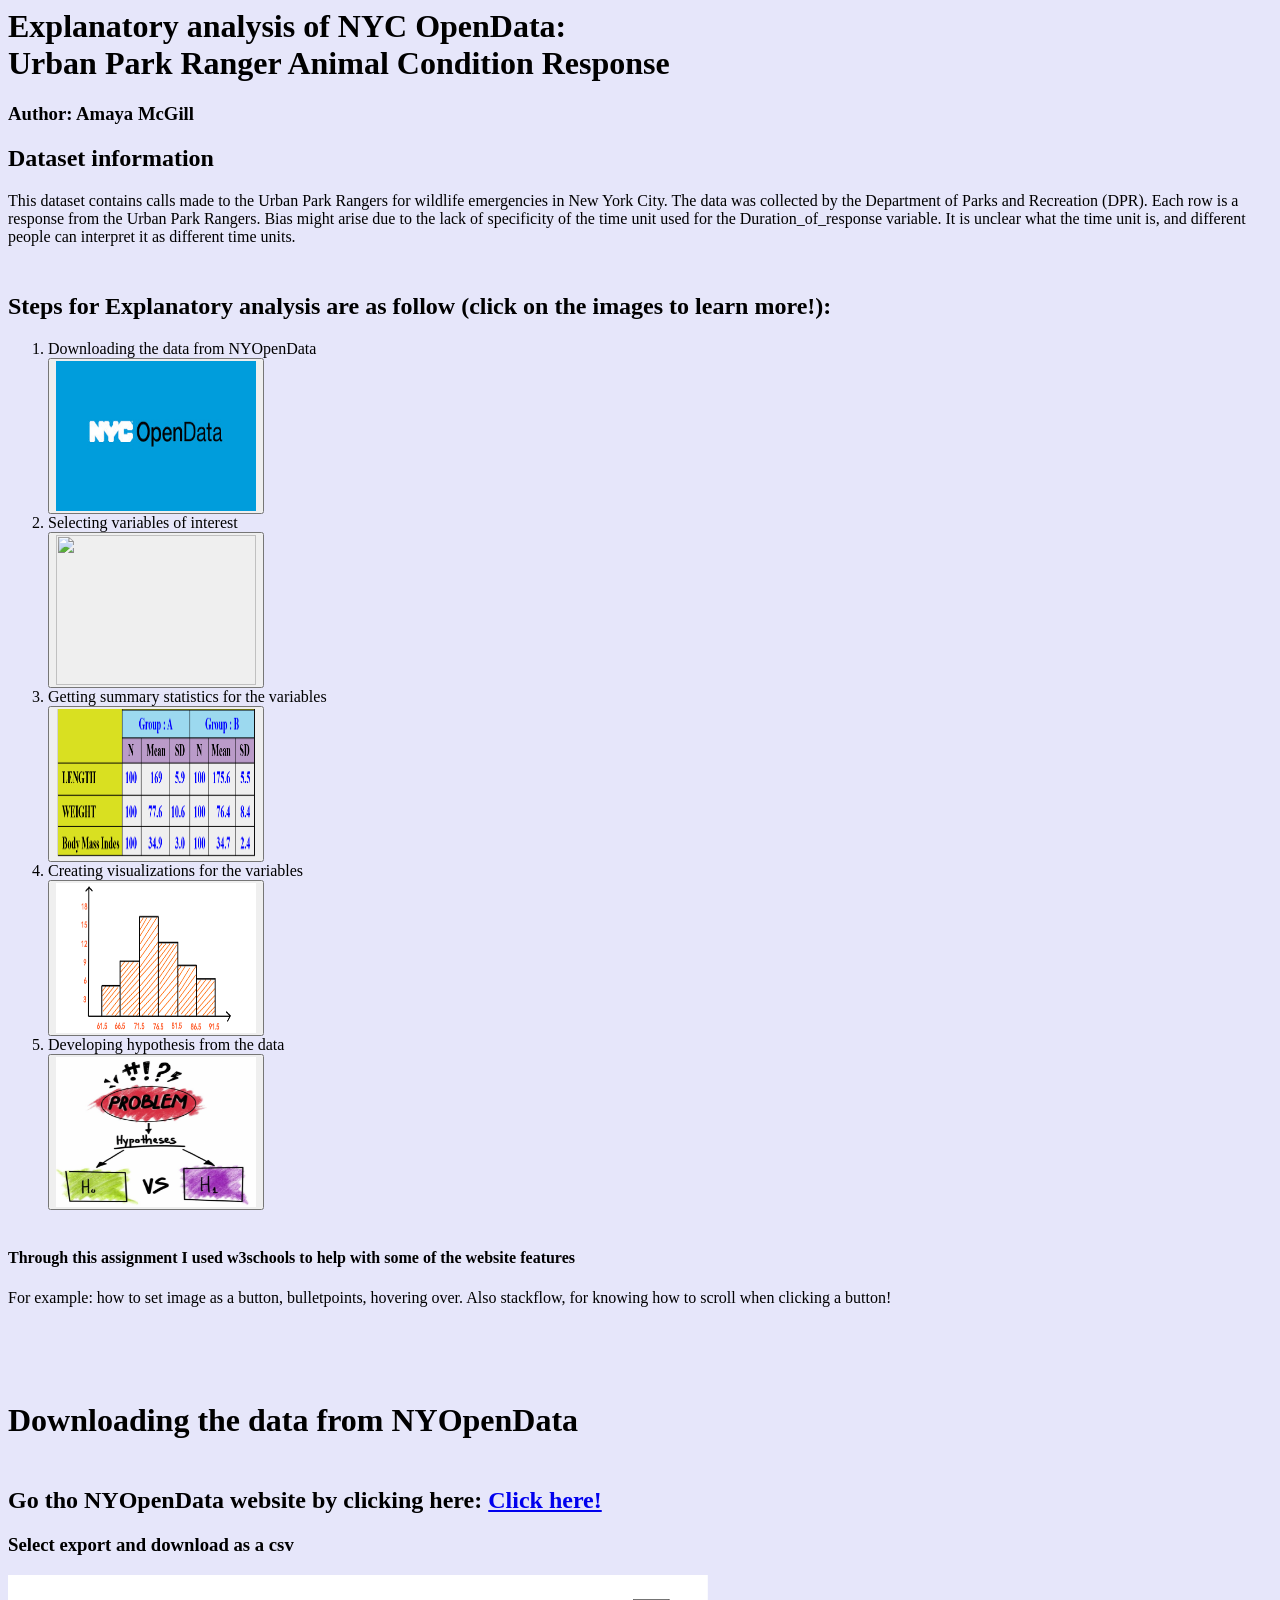
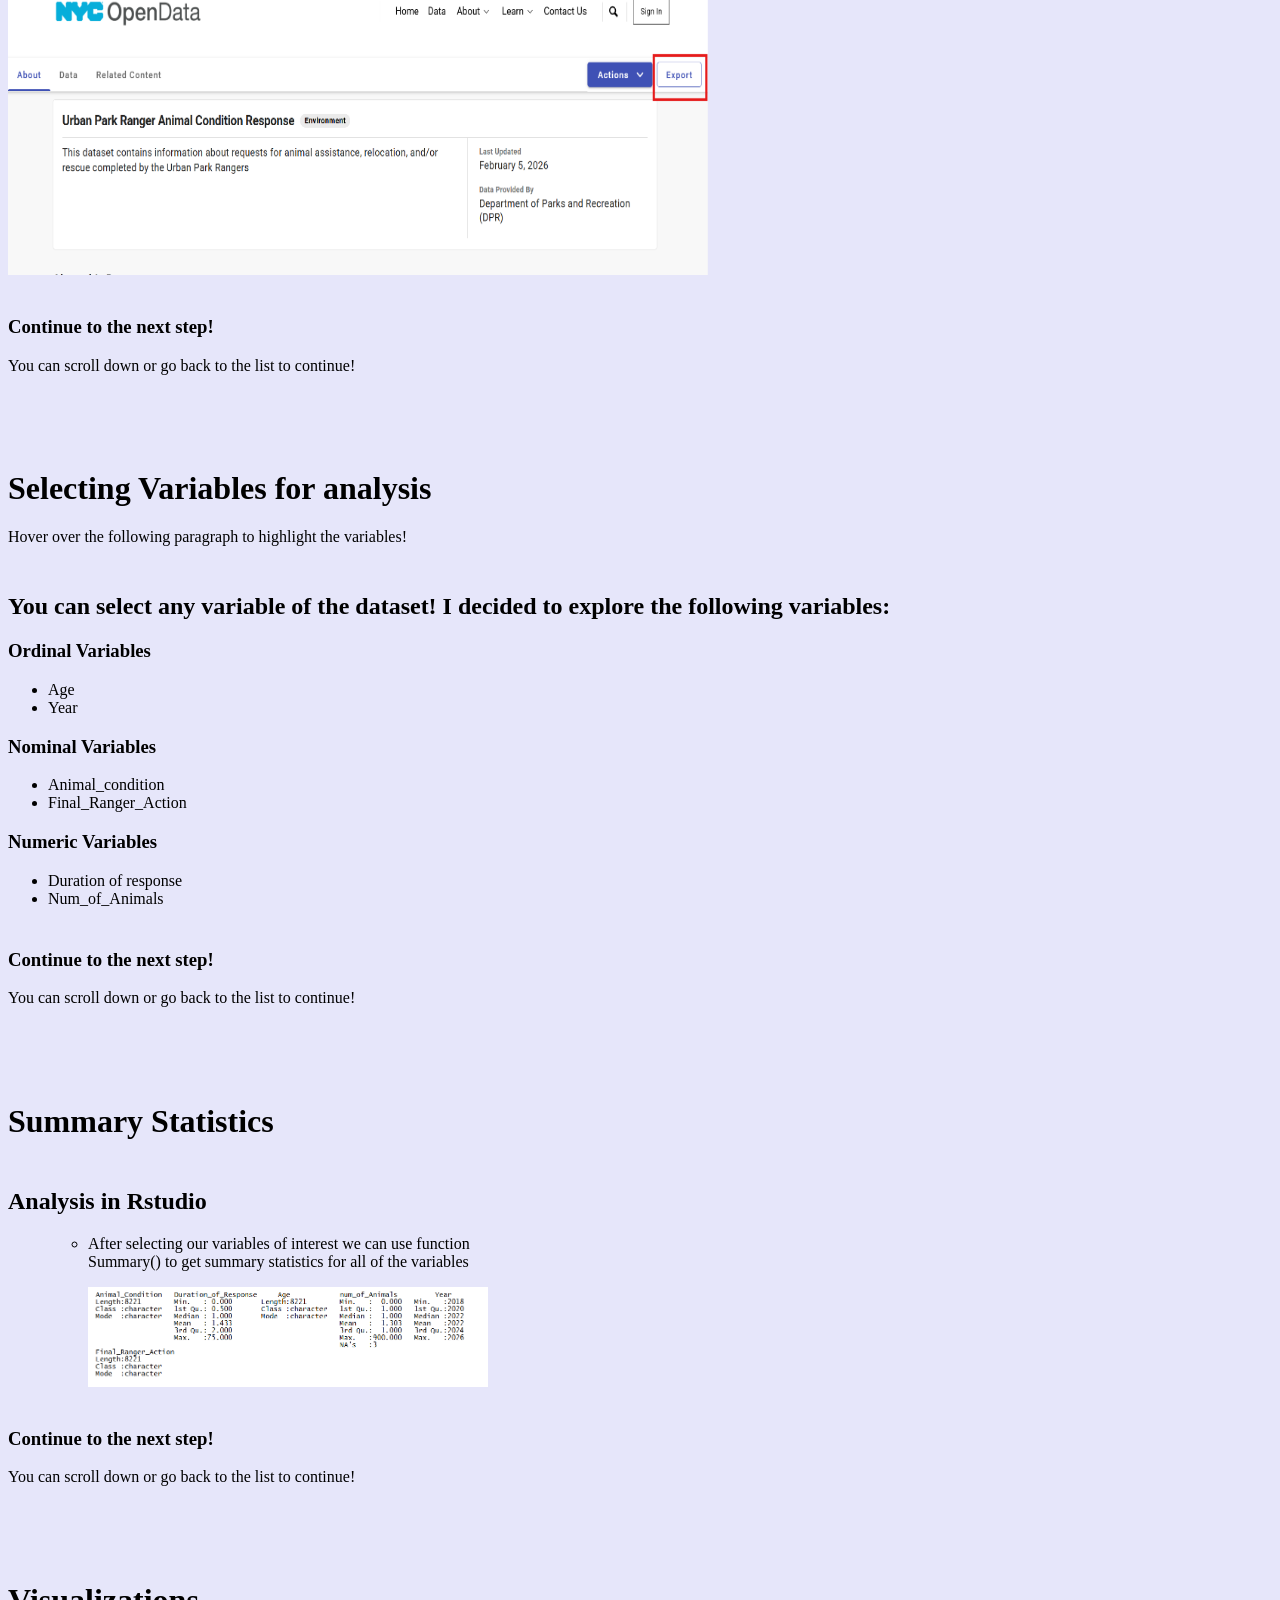
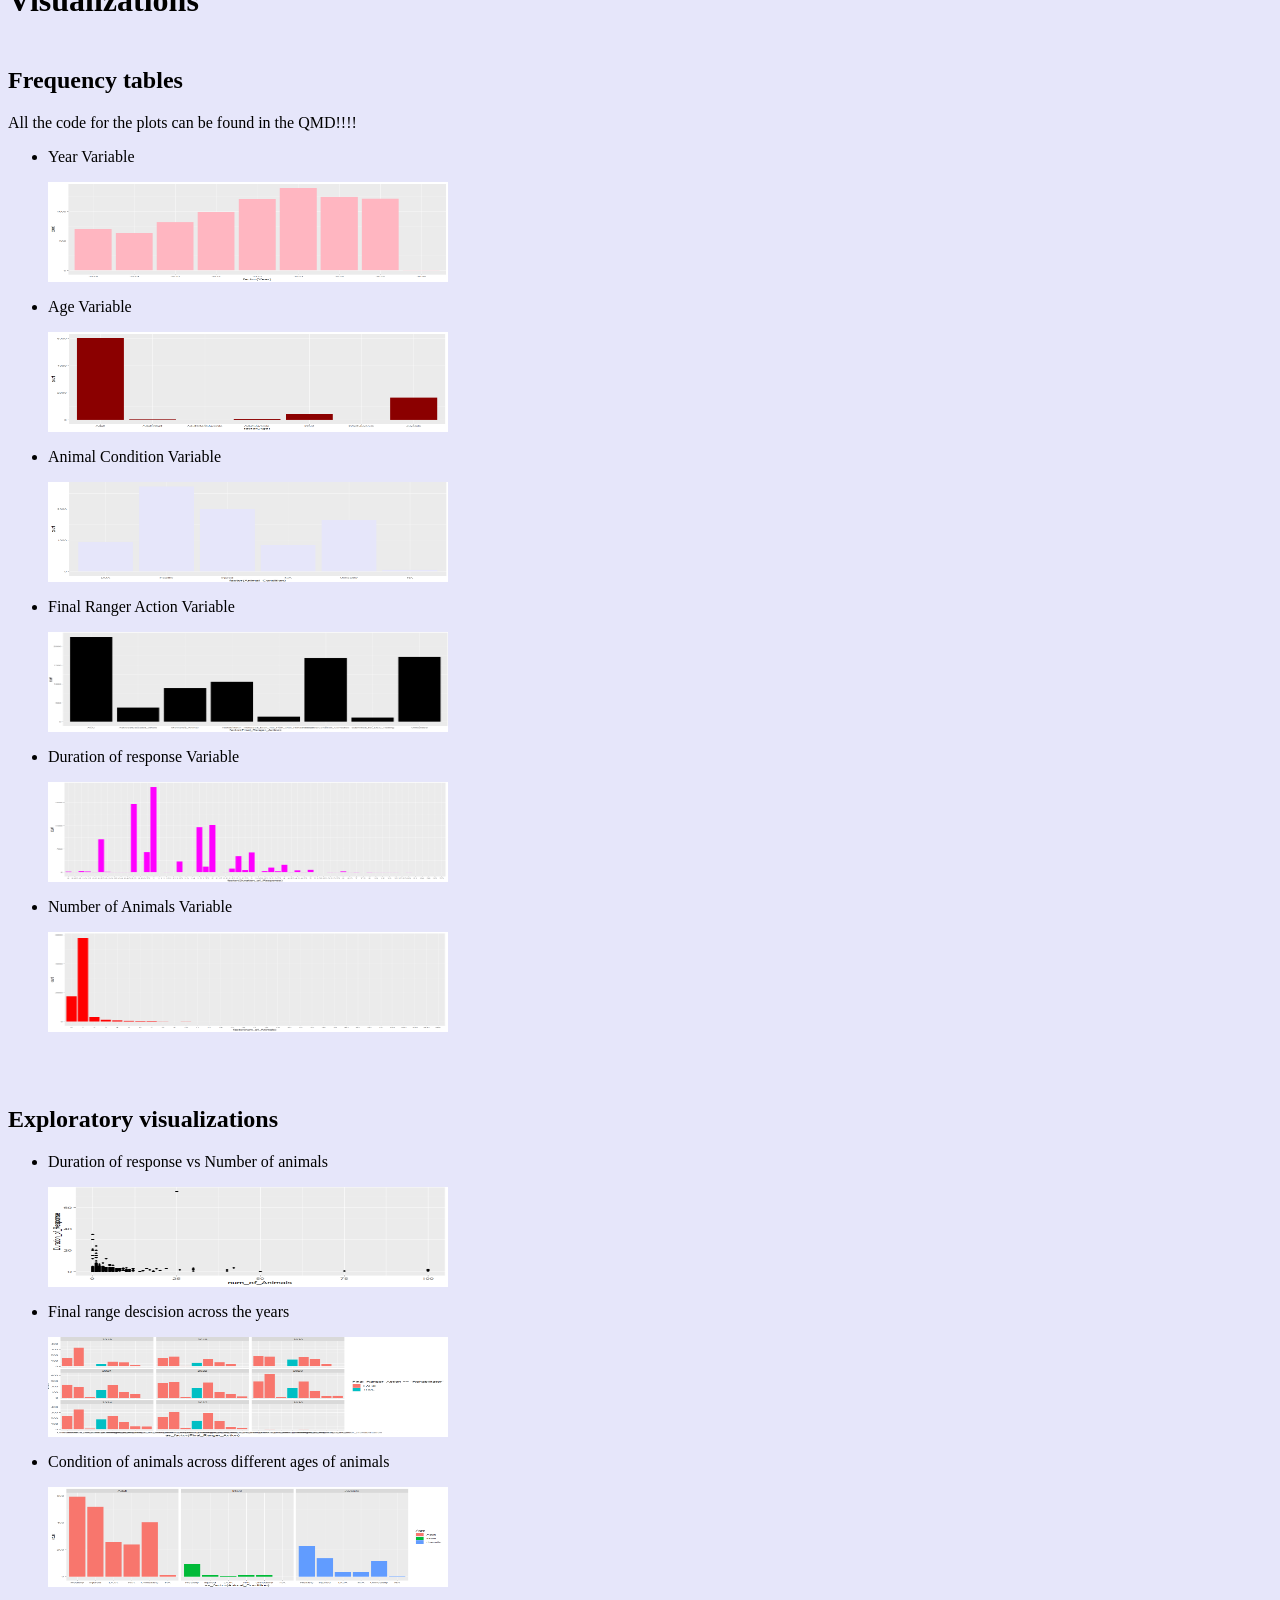
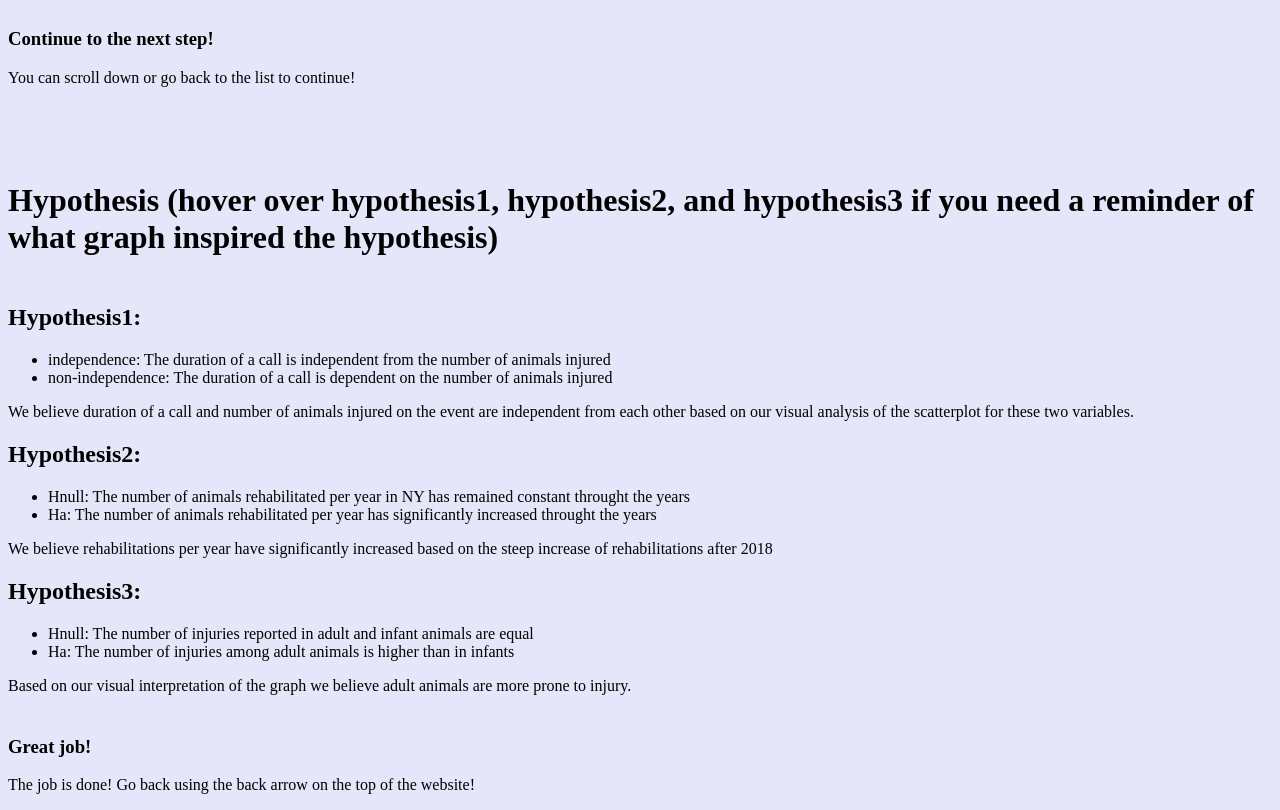
==== commit 934d6313: "Update index.html" ====
--- a/index.html
+++ b/index.html
@@ -15,7 +15,7 @@
 		 <h3>Author: Amaya McGill</h3>
 
 		 	<h2>Dataset information</h2>
-		 		<p>This data set highlights calls made to the Urban Park Rangers for assistance with incidents related to animals and wildlife in New York City. The data set was provided by the Department of Parks and Recreation (DPR). Each row is a response from the Urban Park Rangers. A bias that might be present is related to the Duration of response. In the variable description they do not specify what the amount of time spent responding is recorded on (minutes, hours). </p>
+		 		<p>This dataset contains calls made to the Urban Park Rangers for wildlife emergencies in New York City. The data was collected by the Department of Parks and Recreation (DPR). Each row is a response from the Urban Park Rangers. Bias  might arise due to the lack of specificity of the time unit used for the Duration_of_response variable. It is unclear what the time unit is, and different people can interpret it as different time units.  </p>
 
 		<div id=list> 
 			<h2> <br>Steps for Explanatory analysis are as follow (click on the images to learn more!): </h2>
@@ -26,7 +26,7 @@
 					</button> 
 				<li class="second">Selecting variables of interest</li>
 					<button type="button" onclick="location.href='#second'"> 
-						<img src="images/summary.png" width="200" height="150">
+						<img src="images/variables.png" width="200" height="150">
 					</button>
 				<li>Getting summary statistics for the variables</li>
 					<button type="button" onclick="location.href='#third'"> 
@@ -75,7 +75,7 @@
 			<p>Hover over the following paragraph to highlight the variables!
 
 		<div id="color" onmouseover="mouseOver()" onmouseout="mouseOut()">
-			<h2> <br>You can select any variable you want out of the dataset! For this analysis I decided to explore the following variables:</h2>
+			<h2> <br>You can select any variable of the dataset! I decided to explore the following variables:</h2>
 
 			
 				<h3>Ordinal Variables</h3>
@@ -111,25 +111,10 @@
 		<div > 
 			<h2> <br>Analysis in Rstudio</h2>
 				<ul>
-					<li><p>First we need to load our Libraries</p></li>
-					<img src="images/Libraries.png" width="400" height="100">
-				</ul>
-
-				<ul>
-					<li><p>Load the dataset!</p></li>
-					<img src="images/load_data.png" width="400" height="100">
-
-				</ul>
-
-				<ul>
-					<li><p>Then after selecting our variables of interest we can use function <br> Summary() to get full summary statistics of all of the variables </p></li>
-					<img src="images/summary_statrstudio.png" width="400" height="100">
-
-				</ul>
-
-				<ul>
-					<li><p>This is what you get!</p></li>
-					<img src="images/summary_statsr.png" width="400" height="100">
+		
+				<ul>
+					<li><p> After selecting our variables of interest we can use function <br> Summary() to get  summary statistics for all of the variables </p></li>
+					<img src="images/summary_stats_r.png" width="400" height="100">
 
 				</ul>
 
@@ -217,10 +202,10 @@
 				<div class="hide"> <img src="images/duration_num.png" width="400" height="100"></div>
 			<div>
 				<ul>
-					<li>independence: The duration of a call is independent from the number of animals involved in the call.</li>
-					<li>non-independence: The duration of a call is not independent from the number of animals involved in the call.</li>
-				</ul>
-				<p> This hypothesis of independence was made because there doesnt seem to be a correlation in the graph. </p>
+					<li>independence: The duration of a call is independent from the number of animals injured  </li>
+					<li>non-independence: The duration of a call is dependent on the number of animals injured </li>
+				</ul>
+				<p> We believe duration of a call and number of animals injured on the event are independent from each other based on our visual analysis of the scatterplot for these two variables. </p>
 			</div>
 
 		<div class="myDIV">
@@ -228,10 +213,10 @@
 				<div class="hide"><img src="images/year_range.png" width="400" height="100"></div>
 			<div>
 				<ul>
-					<li>Hnull: Number of rehabilitation has not changed across years.</li>
-					<li>Ha: Number of rehabilitations have significantly increased since 2018.</li>
-				</ul>
-				<p> This hypothesis was made because there seems to be an increase of rehabilitations after 2018</p>
+					<li>Hnull: The number of animals rehabilitated per year in NY has remained constant throught the years</li>
+					<li>Ha: The number of animals rehabilitated per year has significantly increased throught the years</li>
+				</ul>
+				<p> We believe rehabilitations per year have significantly increased based on the steep increase of rehabilitations after 2018 </p>
 			</div>
 
 		<div class="myDIV">
@@ -241,10 +226,10 @@
 
 			<div>
 				<ul>
-					<li>Hnull: There is no significant difference between the number of injuries between Adult and infant animals.</li>
-					<li>Ha: Adult animals get injured more often than infant animals.</li>
-				</ul>
-				<p> This hypothesis was made because there seems to be a larger number of injuries among adult animals. </p>
+					<li>Hnull: The number of injuries reported in adult and infant animals are equal </li>
+					<li>Ha: The number of injuries among adult animals is higher than in infants </li>
+				</ul>
+				<p> Based on our visual interpretation of the graph we believe adult animals are more prone to injury. </p>
 			</div>
 
 	<div>
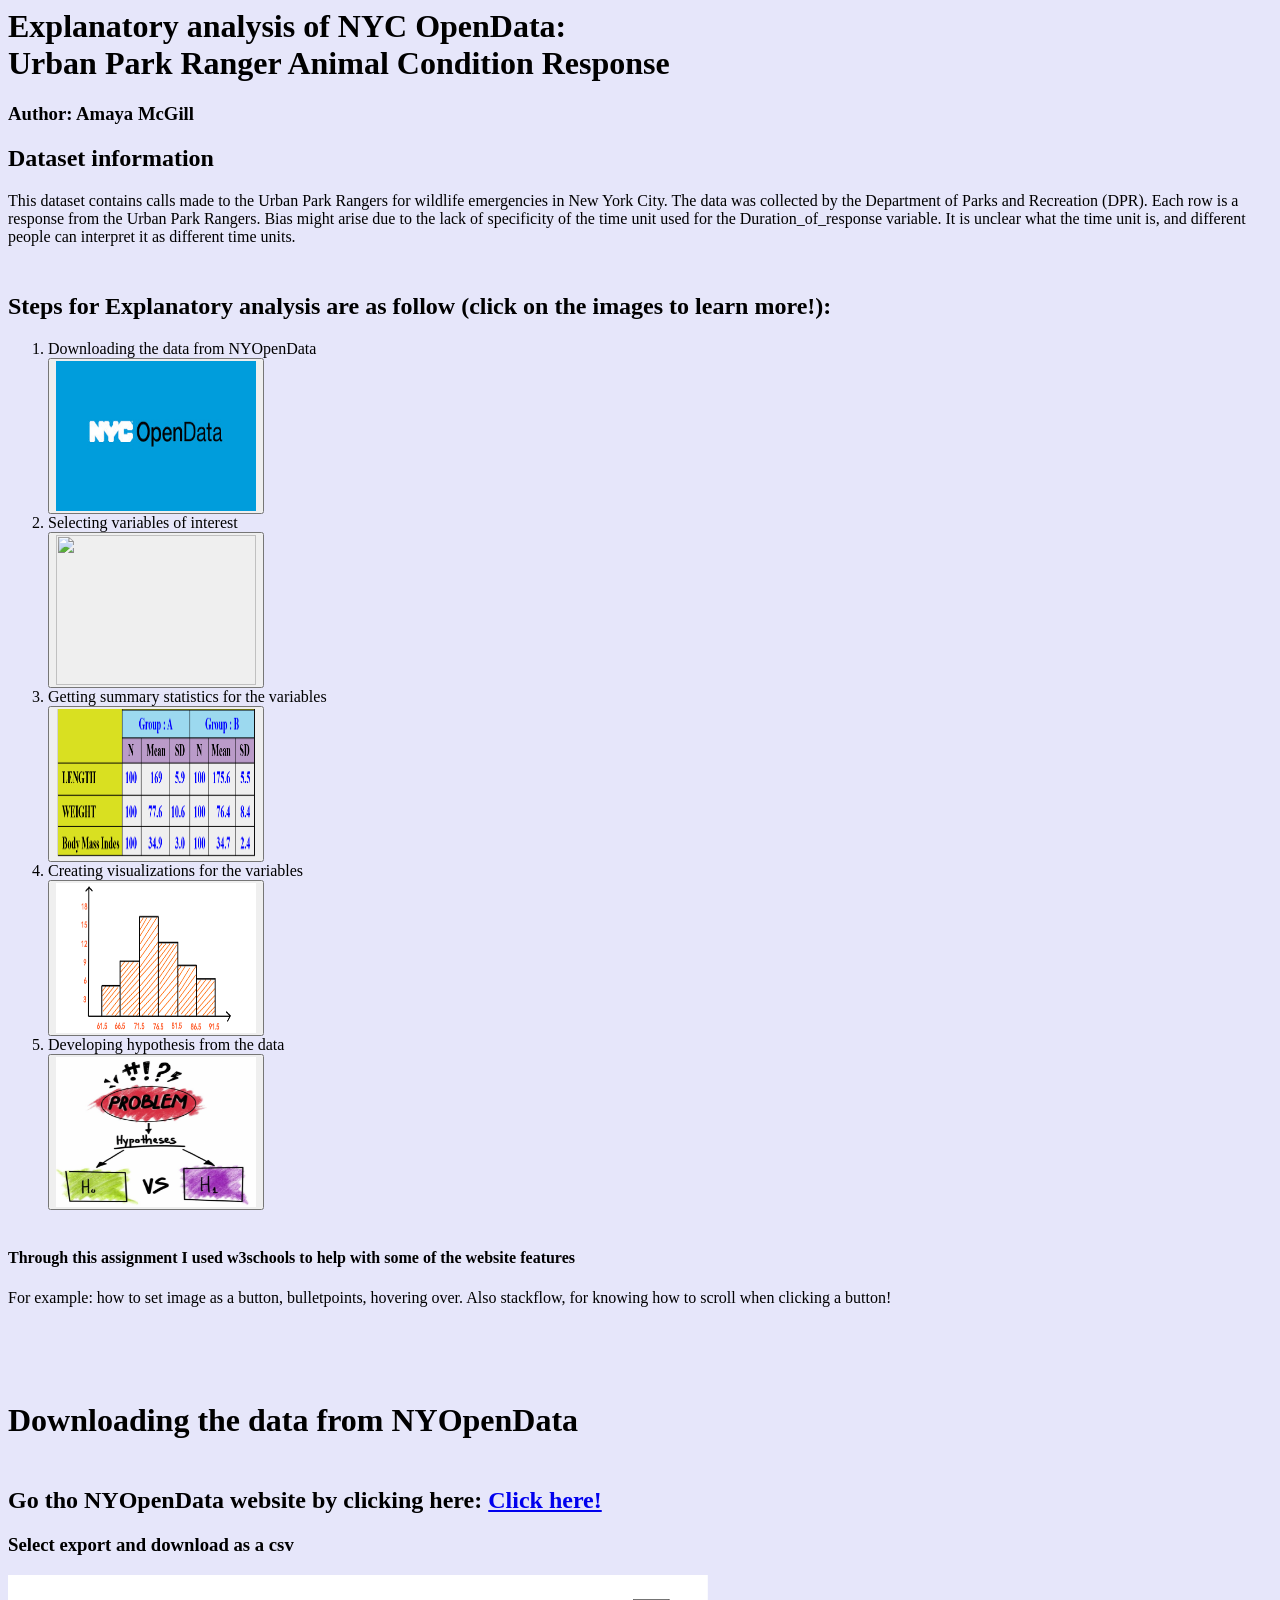
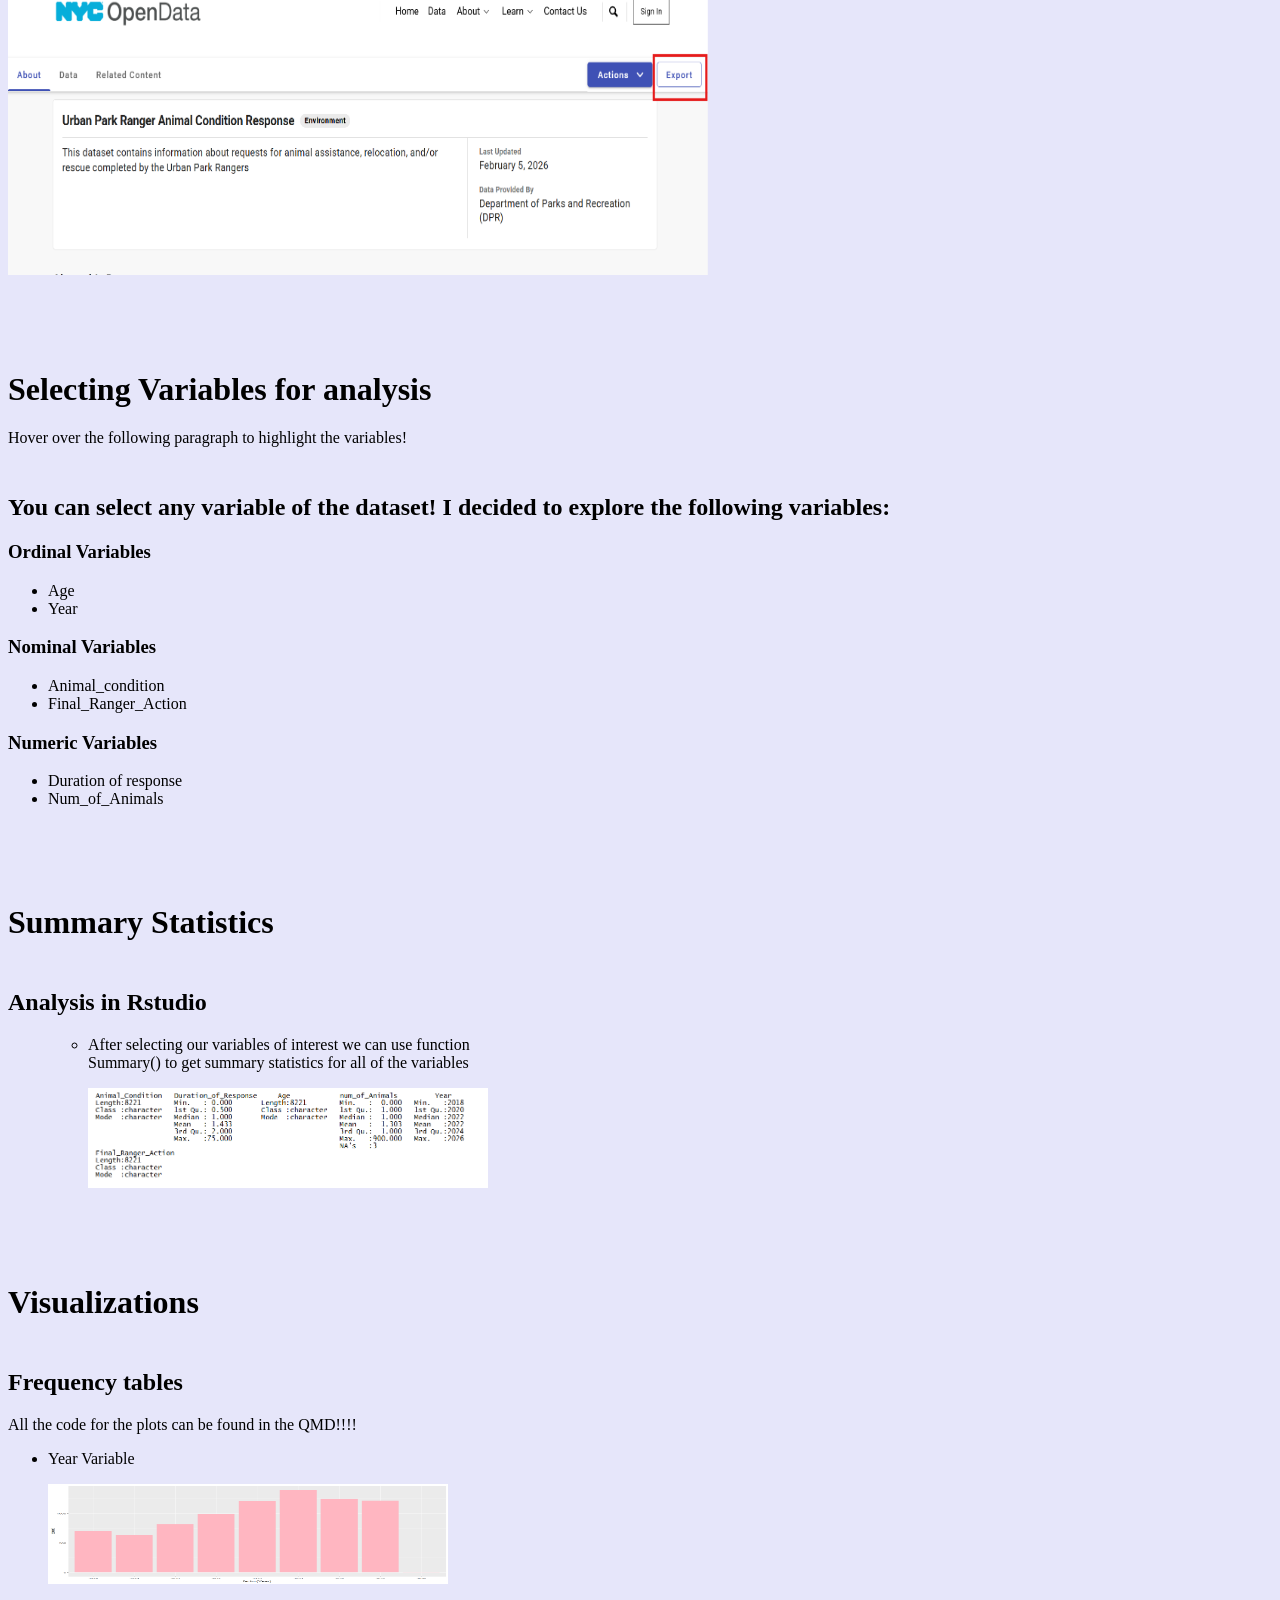
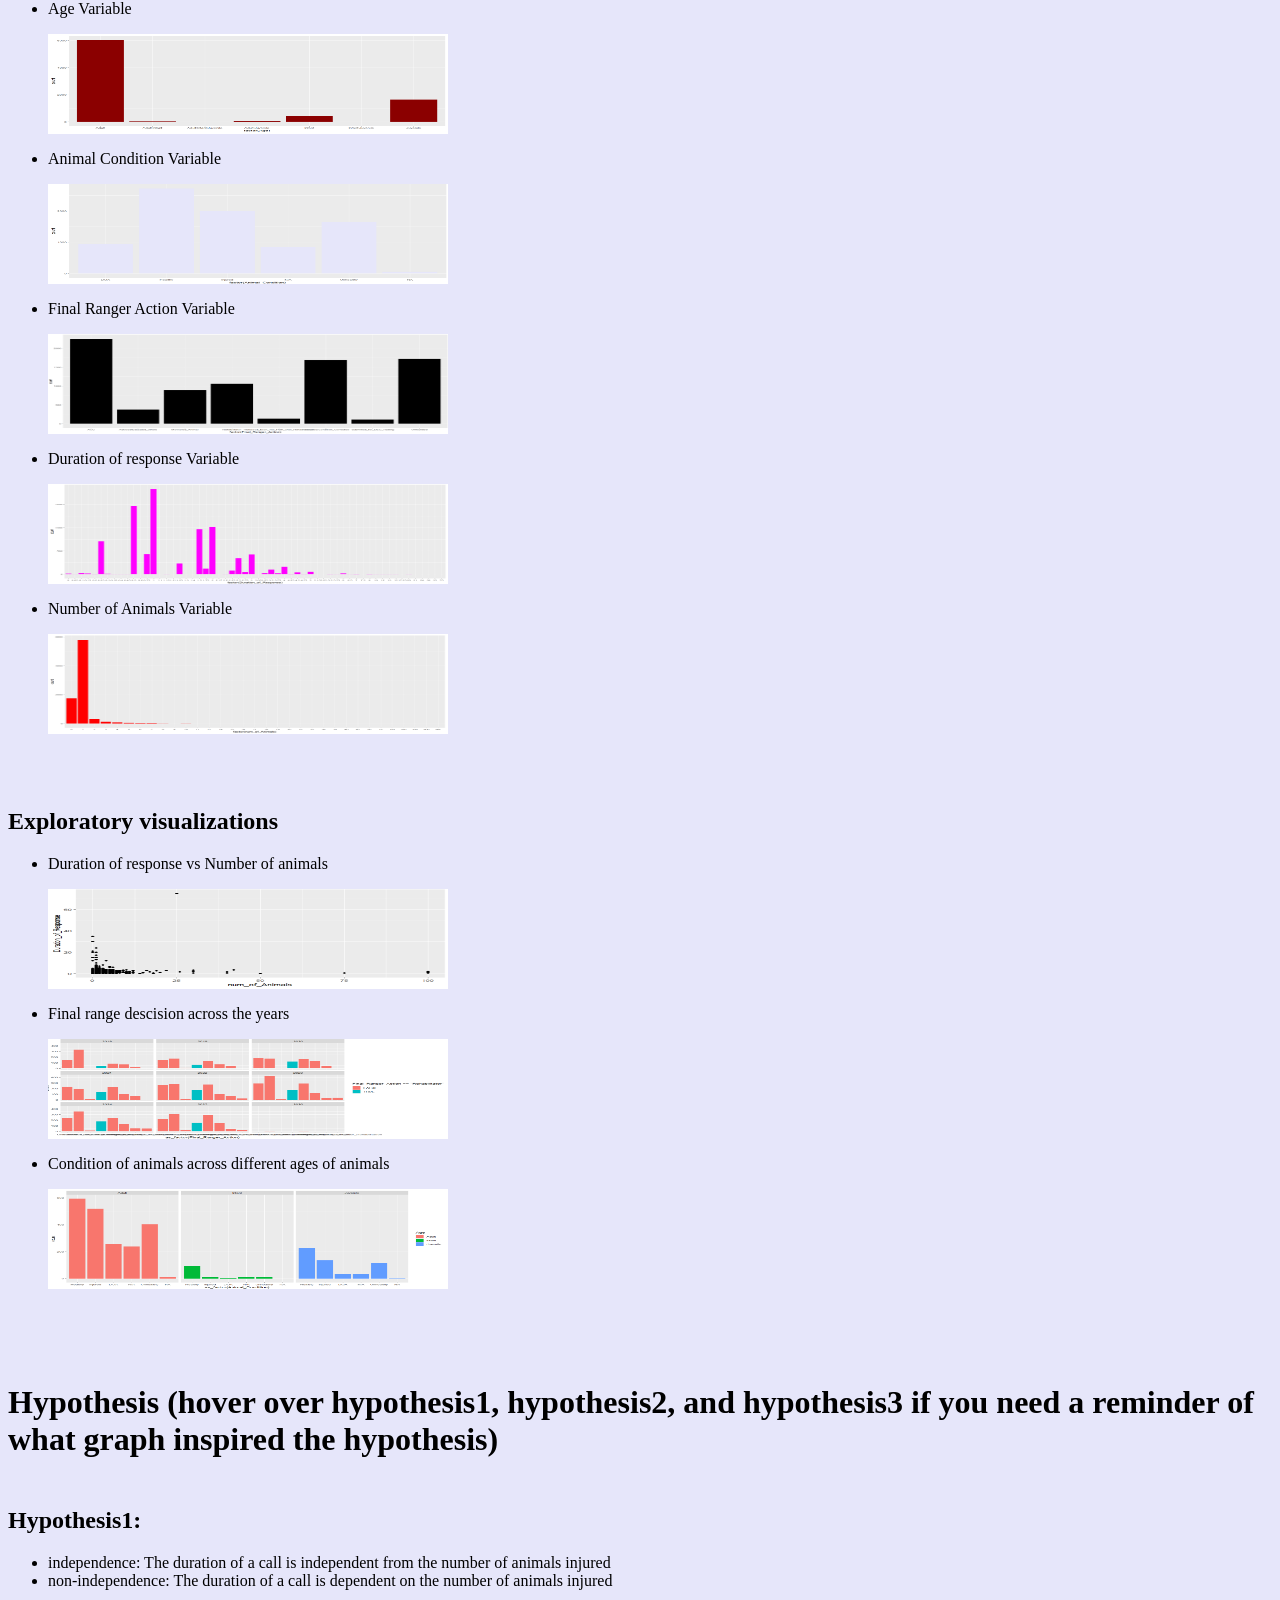
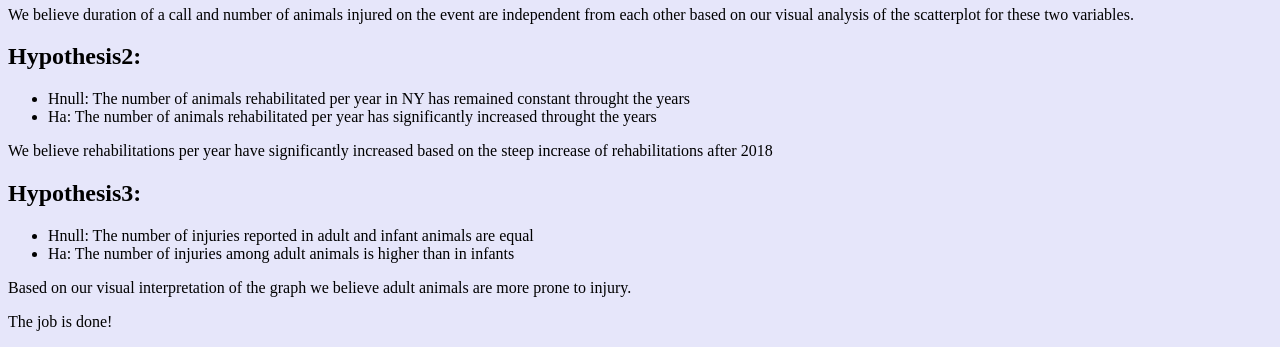
==== commit fea79fdf: "Update index.html" ====
--- a/index.html
+++ b/index.html
@@ -64,12 +64,6 @@
 
 		</div>
 
-	<div>
-		<h3> <br> Continue to the next step!</h3>
-			<p>You can scroll down or go back to the list to continue!</p>
-
-	</div>
-
 	<div id="second">
 		<h1><br><br>Selecting Variables for analysis </h1>
 			<p>Hover over the following paragraph to highlight the variables!
@@ -98,13 +92,7 @@
 				</ul>
 
 		</div>
-
-	<div>
-		<h3> <br> Continue to the next step!</h3>
-			<p>You can scroll down or go back to the list to continue!</p>
-
-	</div>
-
+		
 	<div id="third">
 		<h1><br><br>Summary Statistics </h1>
 
@@ -119,12 +107,6 @@
 				</ul>
 
 		</div>
-
-	<div>
-		<h3> <br> Continue to the next step!</h3>
-			<p>You can scroll down or go back to the list to continue!</p>
-
-	</div>
 
 
 <div id="fourth">
@@ -188,11 +170,6 @@
 					</ul>
 		</div>
 
-	<div>
-		<h3> <br> Continue to the next step!</h3>
-			<p>You can scroll down or go back to the list to continue!</p>
-
-	</div>
 
 <div id="fifth">
 		<h1><br><br>Hypothesis (hover over hypothesis1, hypothesis2, and hypothesis3 if you need a reminder of what graph inspired the hypothesis) </h1>
@@ -233,9 +210,7 @@
 			</div>
 
 	<div>
-		<h3> <br> Great job!</h3>
-			<p>The job is done! Go back using the back arrow on the top of the website!</p>
-
+			<p>The job is done!</p>
 	</div>
 
 	</div>
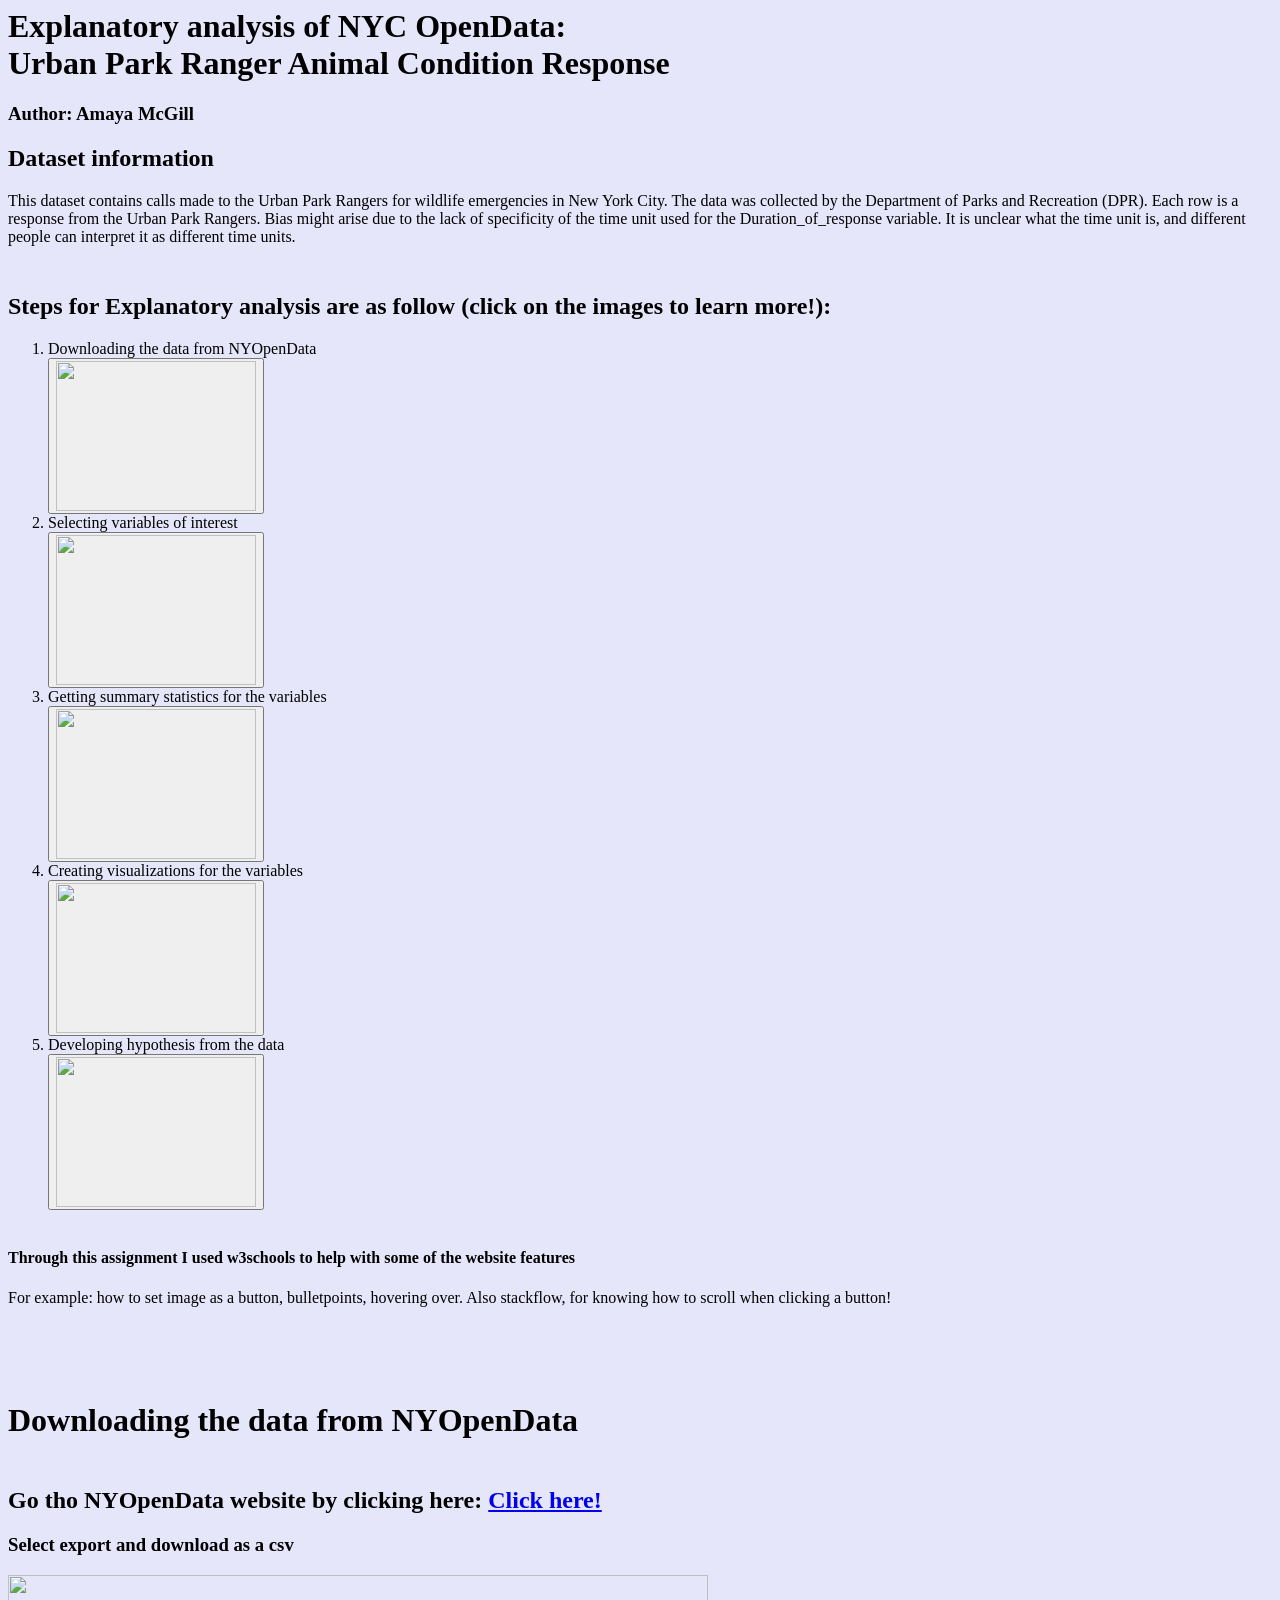
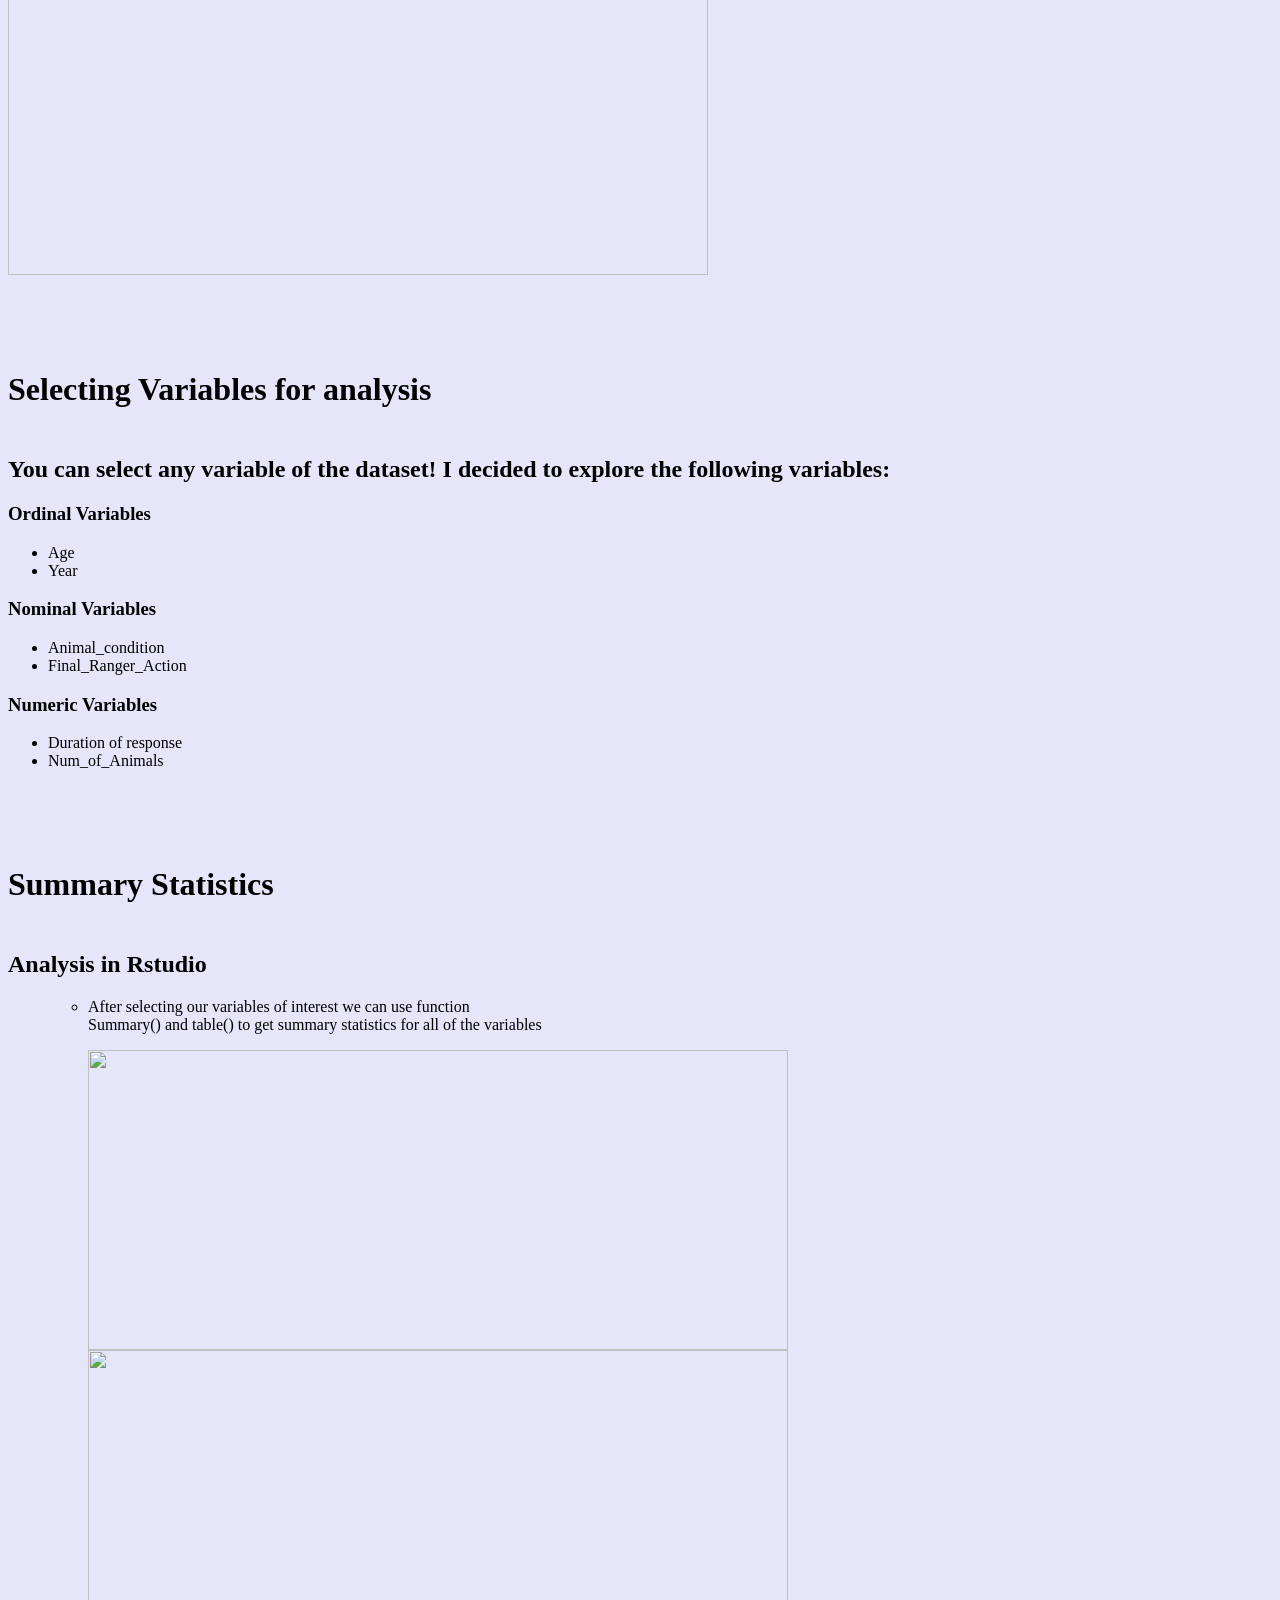
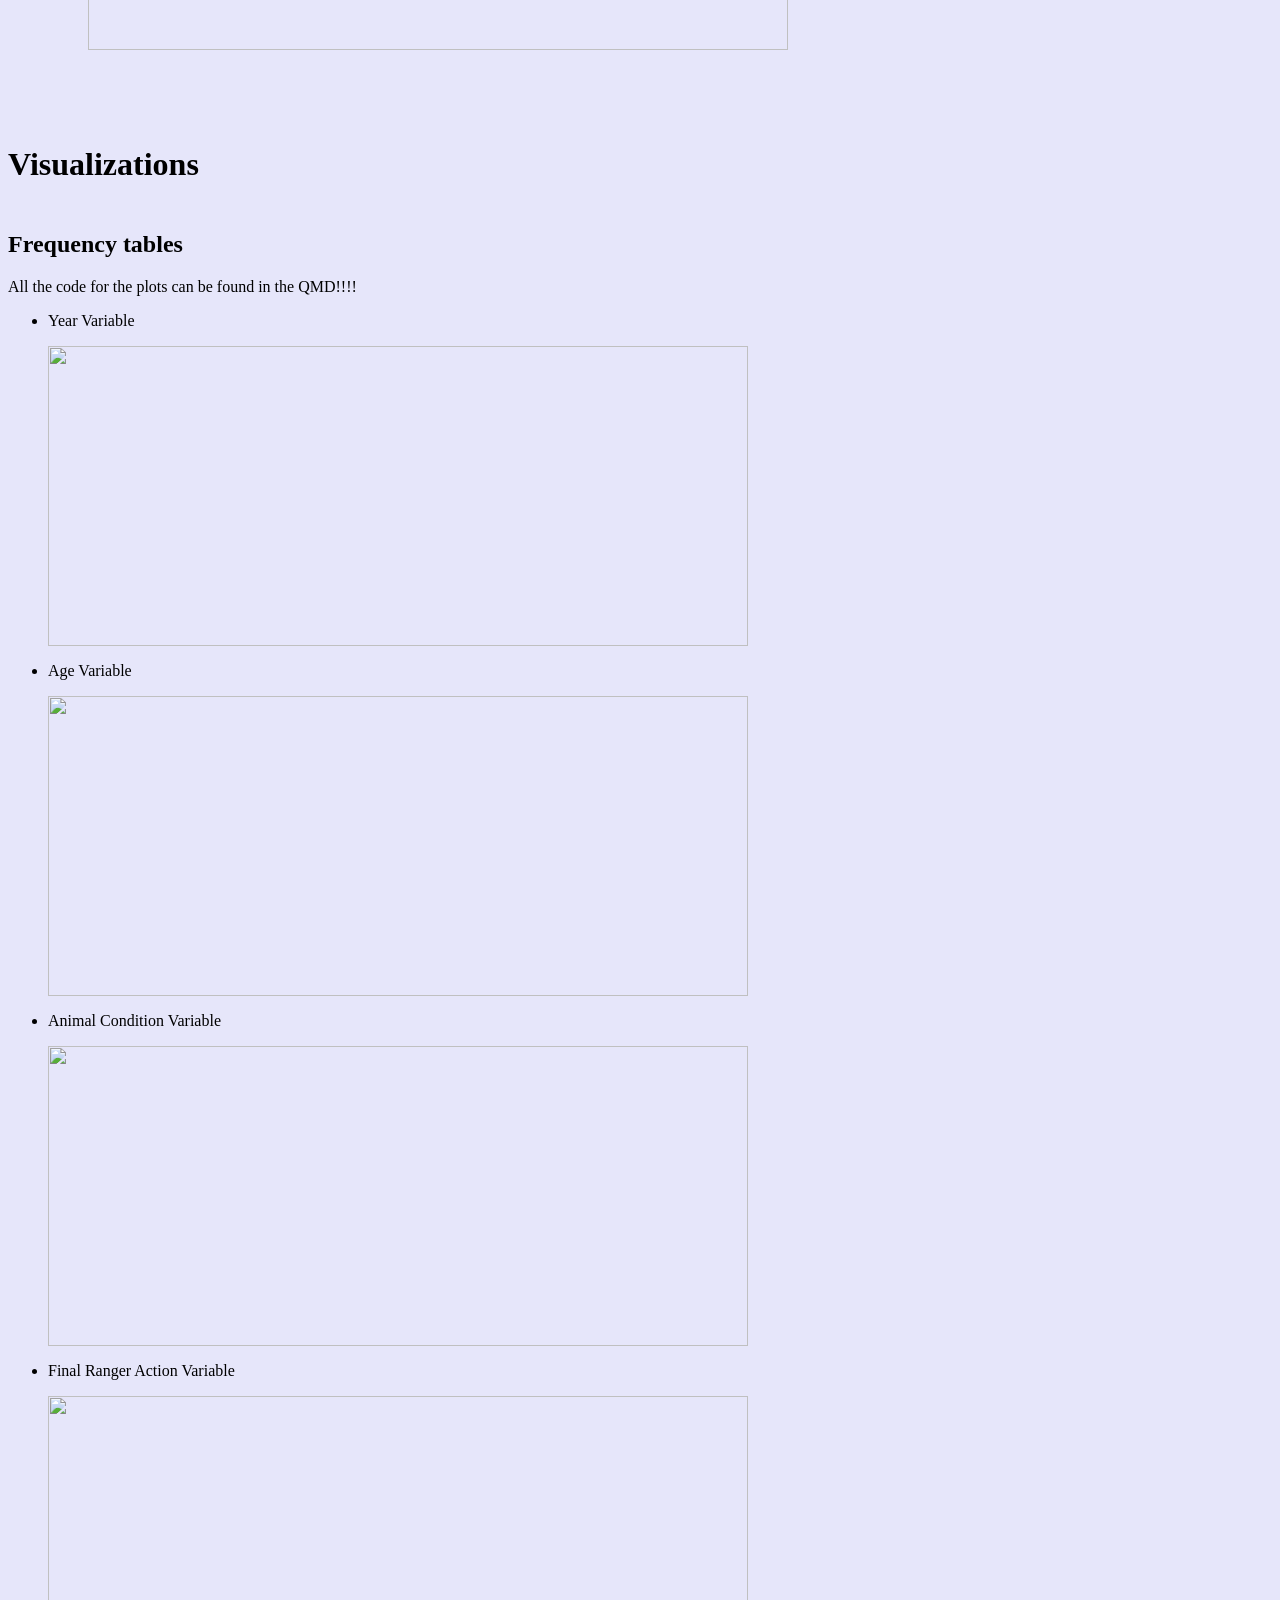
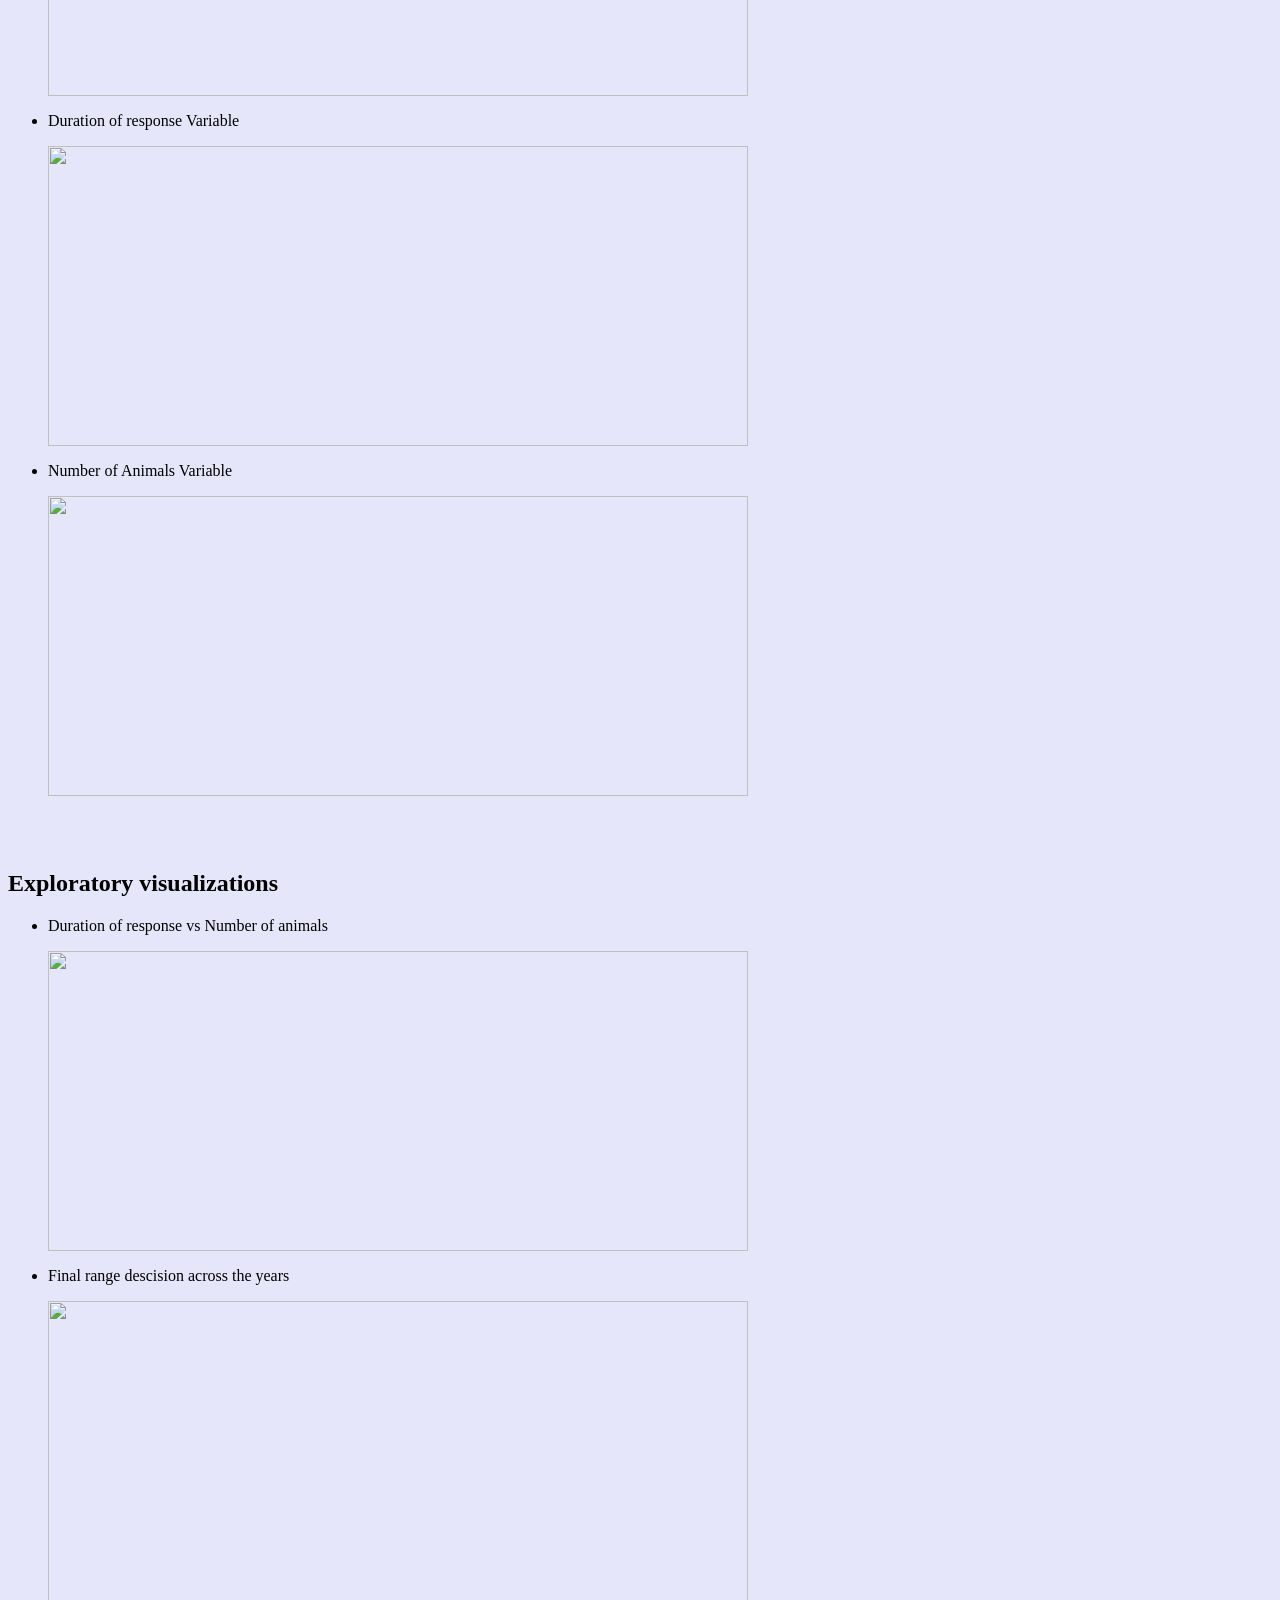
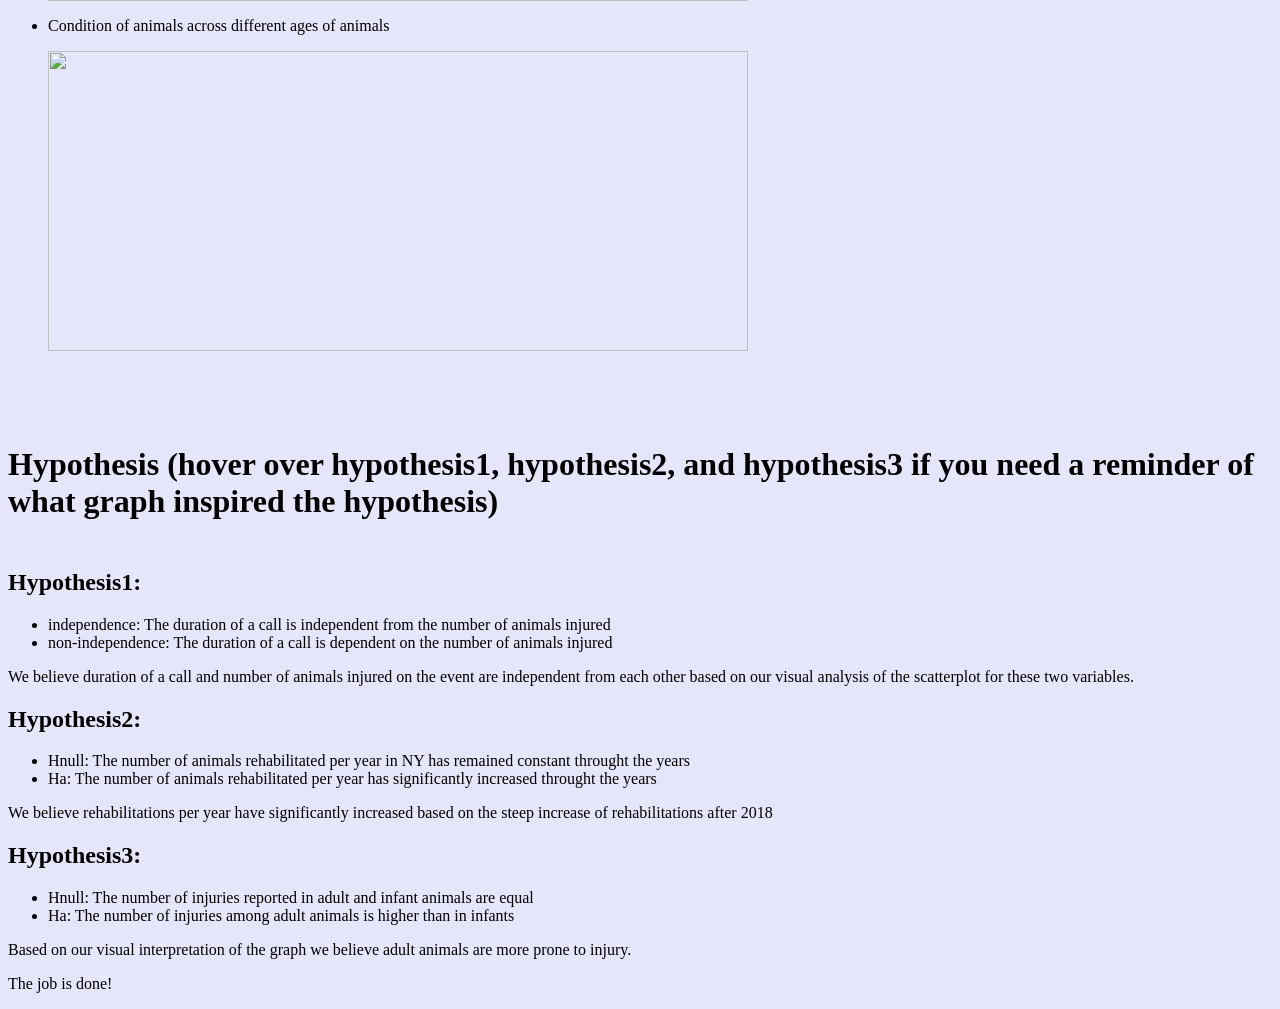
==== commit 67243174: "Hw2 redo" ====
--- a/index.html
+++ b/index.html
@@ -66,29 +66,28 @@
 
 	<div id="second">
 		<h1><br><br>Selecting Variables for analysis </h1>
-			<p>Hover over the following paragraph to highlight the variables!
-
-		<div id="color" onmouseover="mouseOver()" onmouseout="mouseOut()">
+
+		<div>
 			<h2> <br>You can select any variable of the dataset! I decided to explore the following variables:</h2>
 
 			
-				<h3>Ordinal Variables</h3>
-				<ul>
-					<li>Age</li>
-					<li>Year</li>
+				<h3> Ordinal Variables</h3>
+				<ul >
+					<li >Age</li>
+					<li >Year</li>
 
 				</ul>
 
 				<h3>Nominal Variables</h3>
-				<ul>
-					<li>Animal_condition</li>
+				<ul >
+					<li >Animal_condition</li>
 					<li>Final_Ranger_Action</li>
 				</ul>
 
 				<h3>Numeric Variables</h3>
 				<ul>
-					<li>Duration of response</li>
-					<li>Num_of_Animals</li>
+					<li >Duration of response</li>
+					<li >Num_of_Animals</li>
 				</ul>
 
 		</div>
@@ -101,8 +100,9 @@
 				<ul>
 		
 				<ul>
-					<li><p> After selecting our variables of interest we can use function <br> Summary() to get  summary statistics for all of the variables </p></li>
-					<img src="images/summary_stats_r.png" width="400" height="100">
+					<li><p> After selecting our variables of interest we can use function <br> Summary() and table() to get  summary statistics for all of the variables </p></li>
+					<img src="images/pic_sum1.png" width="700" height="300">
+					<img src="images/pic_sum2.png" width="700" height="300">
 
 				</ul>
 
@@ -117,36 +117,36 @@
 			<p> All the code for the plots can be found in the QMD!!!!</p>
 				<ul>
 					<li><p>Year Variable</p></li>
-					<img src="images/1plot.png" width="400" height="100">
+					<img src="images/1plot.png" width="700" height="300">
 				</ul>
 
 				<ul>
 					<li><p>Age Variable</p></li>
-					<img src="images/2plot.png" width="400" height="100">
+					<img src="images/2plot.png" width="700" height="300">
 
 				</ul>
 
 				<ul>
 					<li><p>Animal Condition Variable</p></li>
-					<img src="images/3plot.png" width="400" height="100">
+					<img src="images/3plot.png" width="700" height="300">
 
 				</ul>
 
 				<ul>
 					<li><p> Final Ranger Action Variable</p></li>
-					<img src="images/4plot.png" width="400" height="100">
+					<img src="images/4plot.png" width="700" height="300">
 
 				</ul>
 
 				<ul>
 					<li><p> Duration of response Variable</p></li>
-					<img src="images/5plot.png" width="400" height="100">
+					<img src="images/5plot.png" width="700" height="300">
 
 				</ul>
 
 				<ul>
 					<li><p> Number of Animals Variable</p></li>
-					<img src="images/6plot.png" width="400" height="100">
+					<img src="images/6plot.png" width="700" height="300">
 
 				</ul>
 
@@ -156,17 +156,17 @@
 			<h2><br><br>Exploratory visualizations</h2>
 					<ul>
 						<li><p>Duration of response vs Number of animals</p></li>
-						<img src="images/duration_num.png" width="400" height="100">
+						<img src="images/duration_num.png" width="700" height="300">
 					</ul>
 
 					<ul>
 						<li><p>Final range descision across the years</p></li>
-						<img src="images/year_range.png" width="400" height="100">
+						<img src="images/year_range.png" width="700" height="300">
 					</ul>
 
 					<ul>
 						<li><p> Condition of animals across different ages of animals</p></li>
-						<img src="images/condition_age.png" width="400" height="100">
+						<img src="images/condition_age.png" width="700" height="300">
 					</ul>
 		</div>
 
@@ -176,7 +176,7 @@
 
 		<div class="myDIV"> 
 			<h2> <br>Hypothesis1:</h2></div>
-				<div class="hide"> <img src="images/duration_num.png" width="400" height="100"></div>
+				<div class="hide"> <img src="images/duration_num.png" width="700" height="300"></div>
 			<div>
 				<ul>
 					<li>independence: The duration of a call is independent from the number of animals injured  </li>
@@ -187,7 +187,7 @@
 
 		<div class="myDIV">
 			<h2> Hypothesis2:</h2> </div>
-				<div class="hide"><img src="images/year_range.png" width="400" height="100"></div>
+				<div class="hide"><img src="images/year_range.png" width="700" height="300"></div>
 			<div>
 				<ul>
 					<li>Hnull: The number of animals rehabilitated per year in NY has remained constant throught the years</li>
@@ -199,7 +199,7 @@
 		<div class="myDIV">
 
 			<h2> Hypothesis3:</h2></div>
-				<div class="hide"><img src="images/condition_age.png" width="400" height="100"></div>
+				<div class="hide"><img src="images/condition_age.png" width="700" height="300"></div>
 
 			<div>
 				<ul>
@@ -214,6 +214,6 @@
 	</div>
 
 	</div>
-<script src="index1.js"></script>
+<script src="index.js"></script>
 </body>
 </html>
--- a/style.css
+++ b/style.css
@@ -5,10 +5,7 @@
     
 .myDIV:hover + .hide {
   display: block;
-  color: black;
 }
 
-.highlight {
-  background: whitesmoke;
-}
 
+
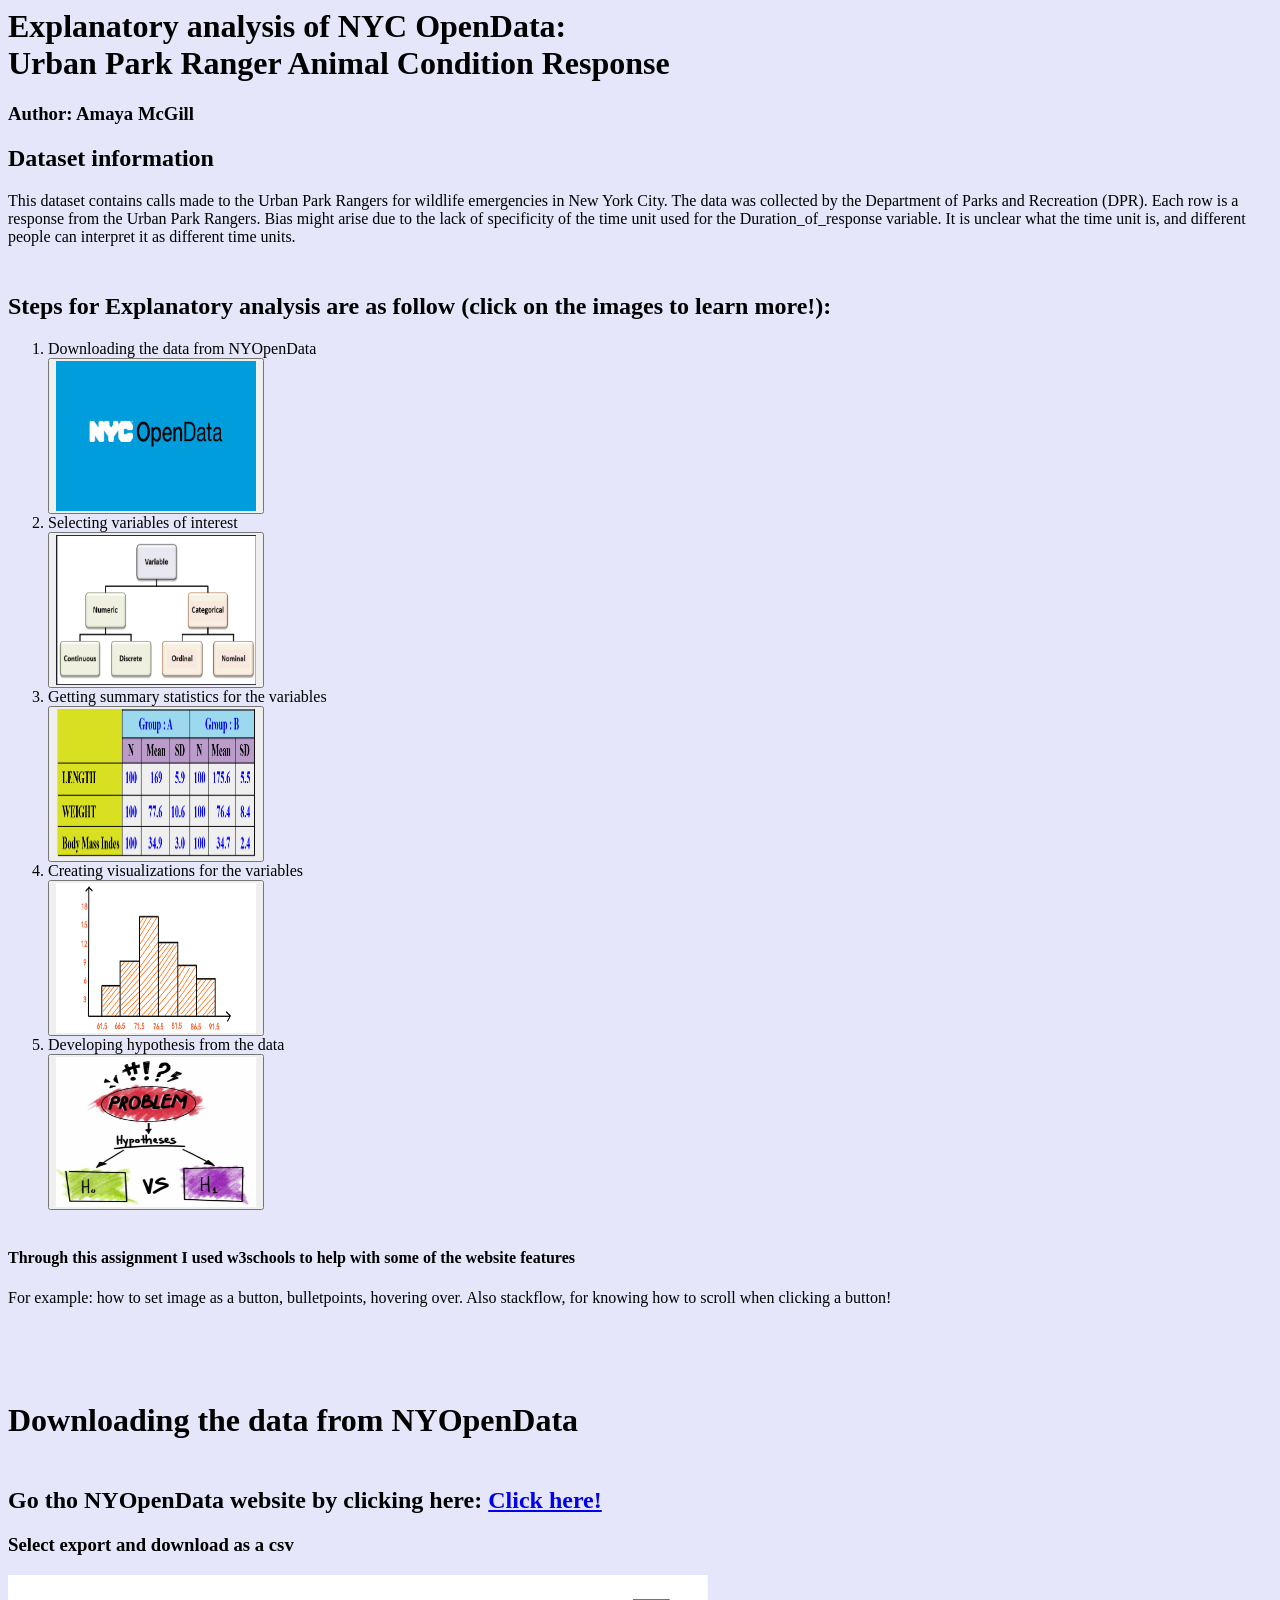
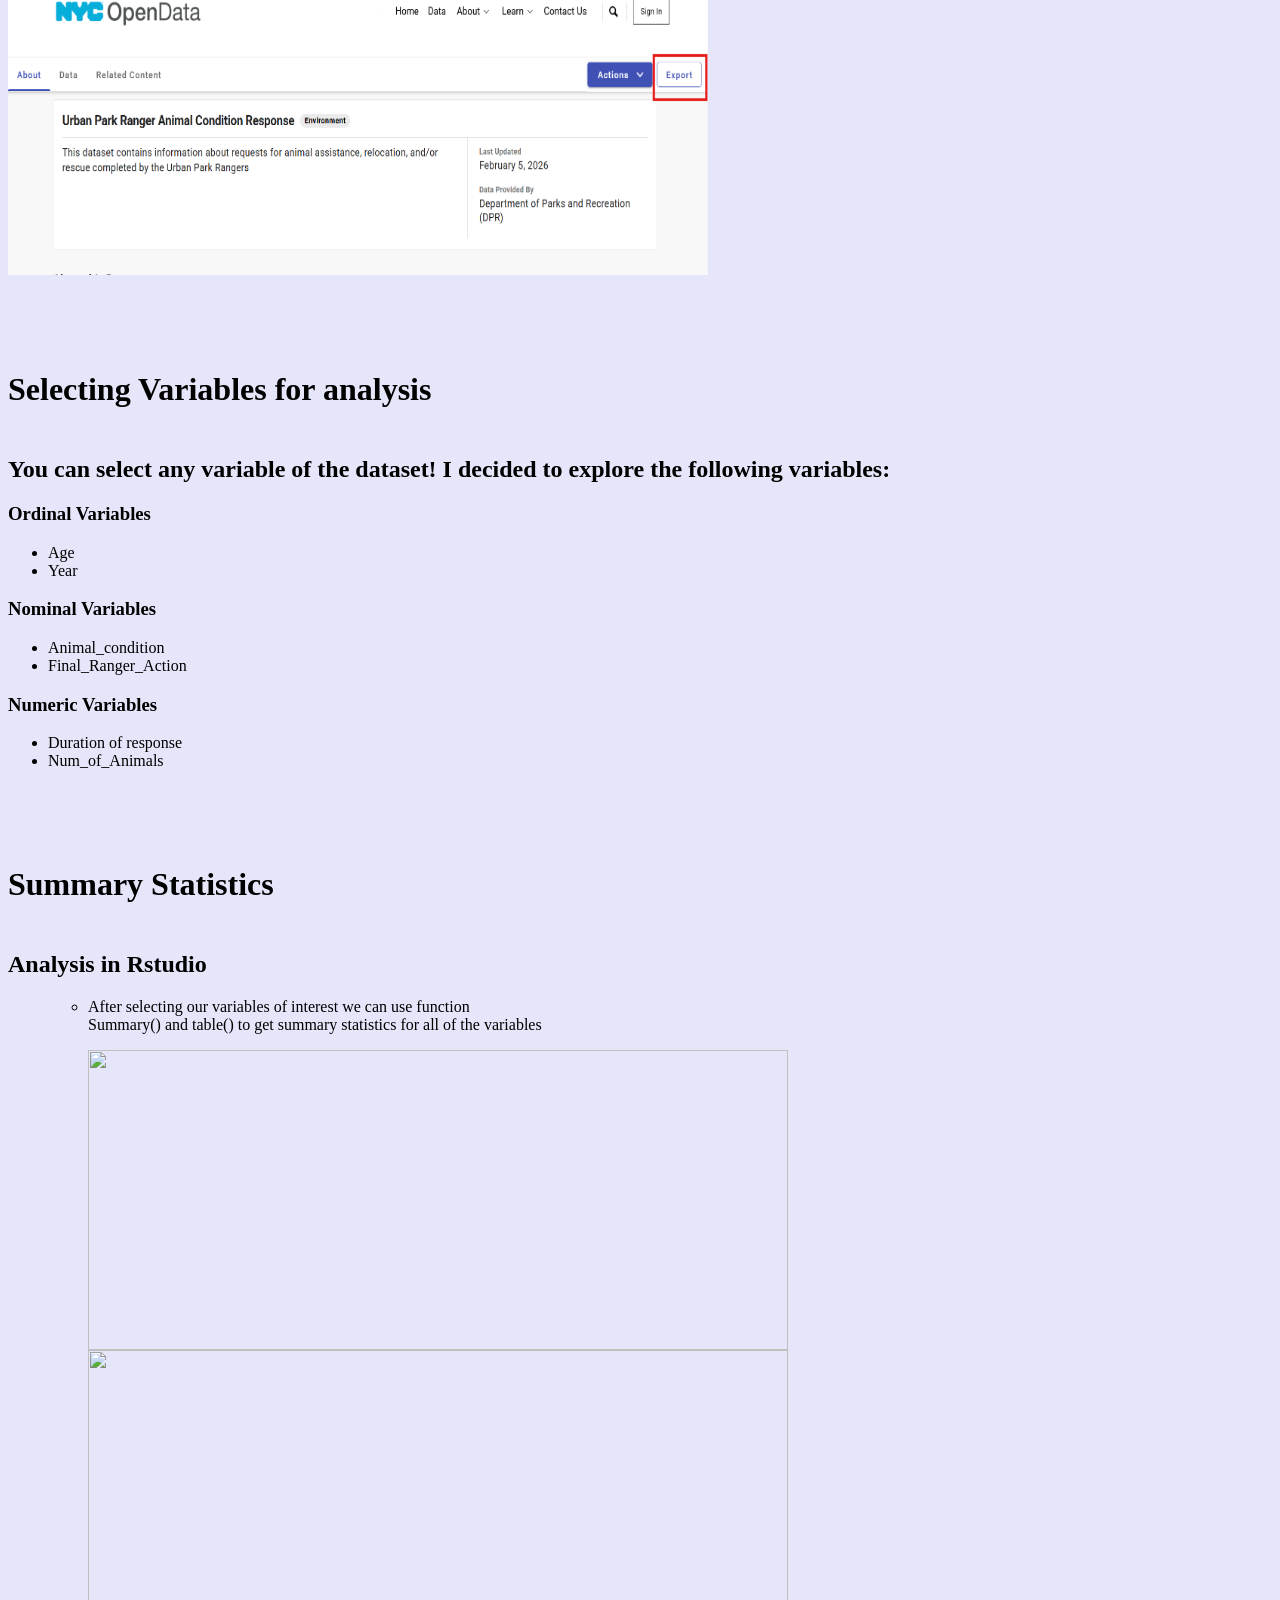
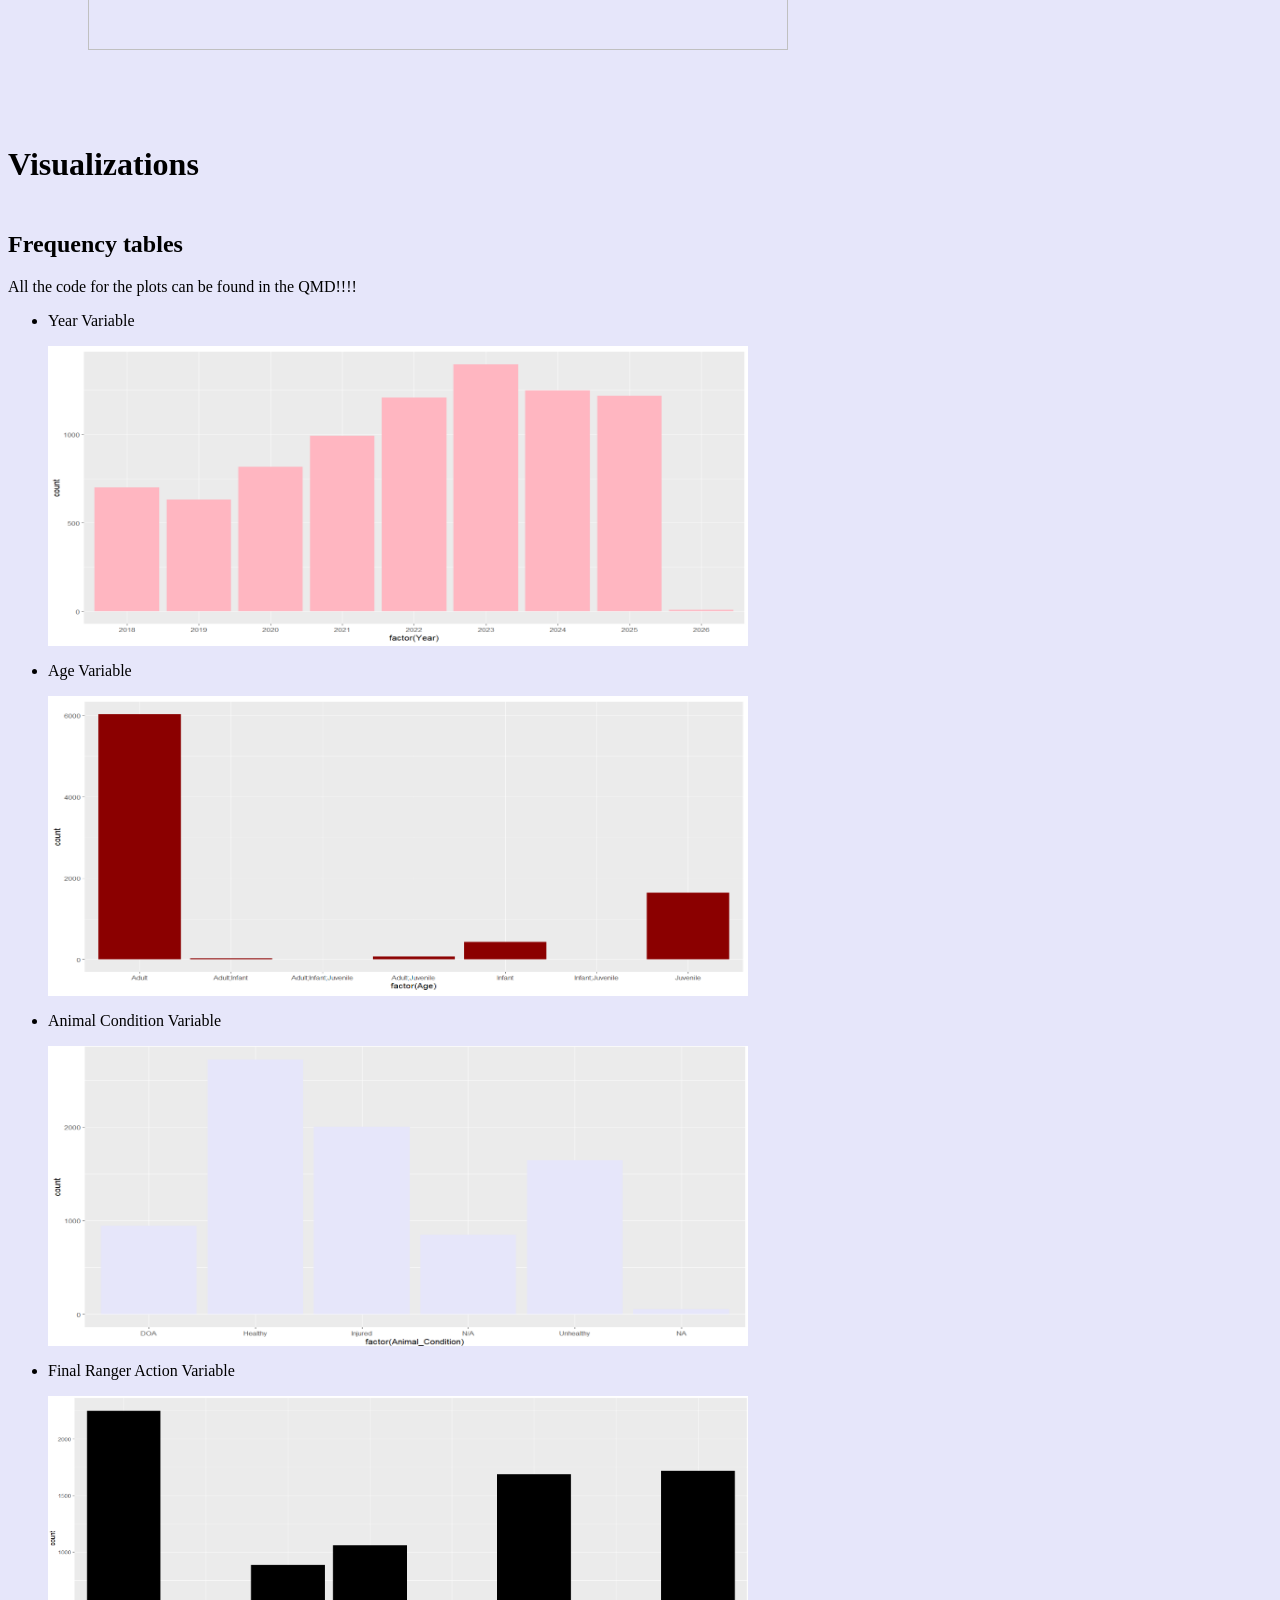
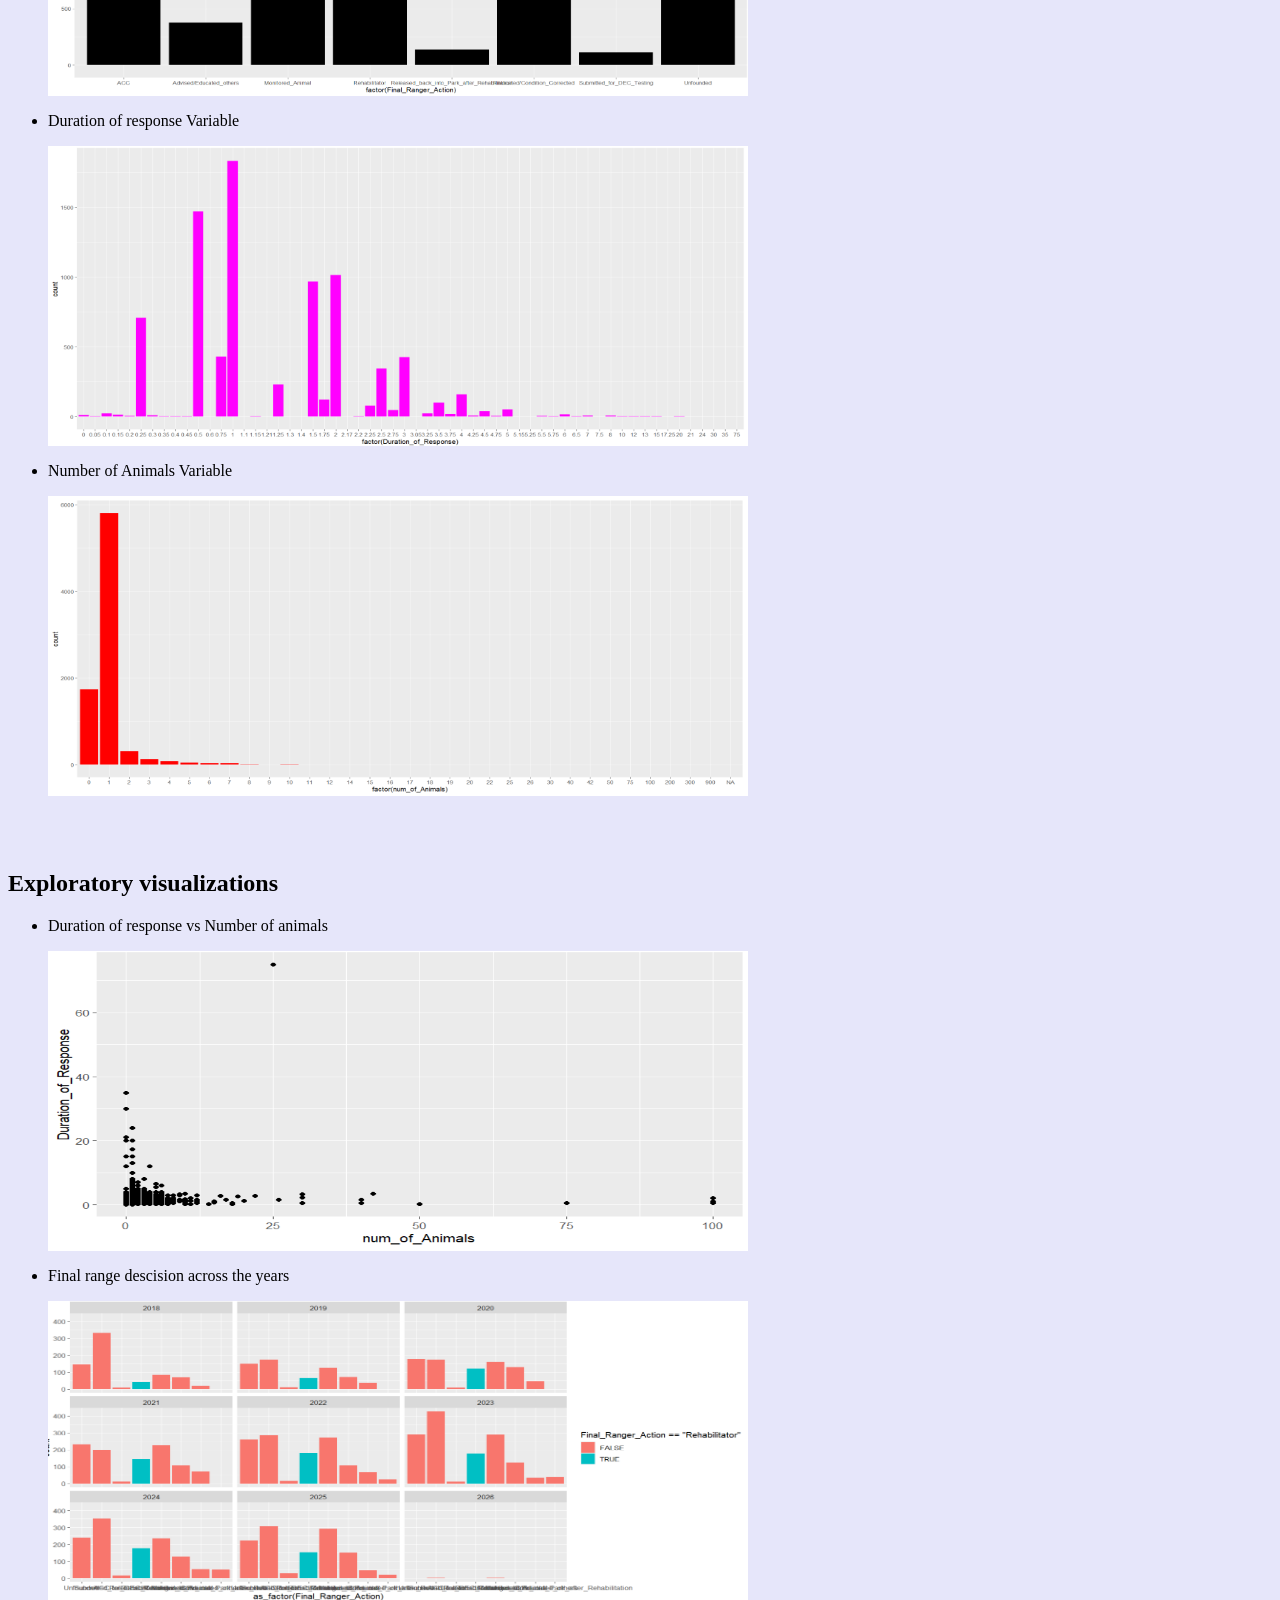
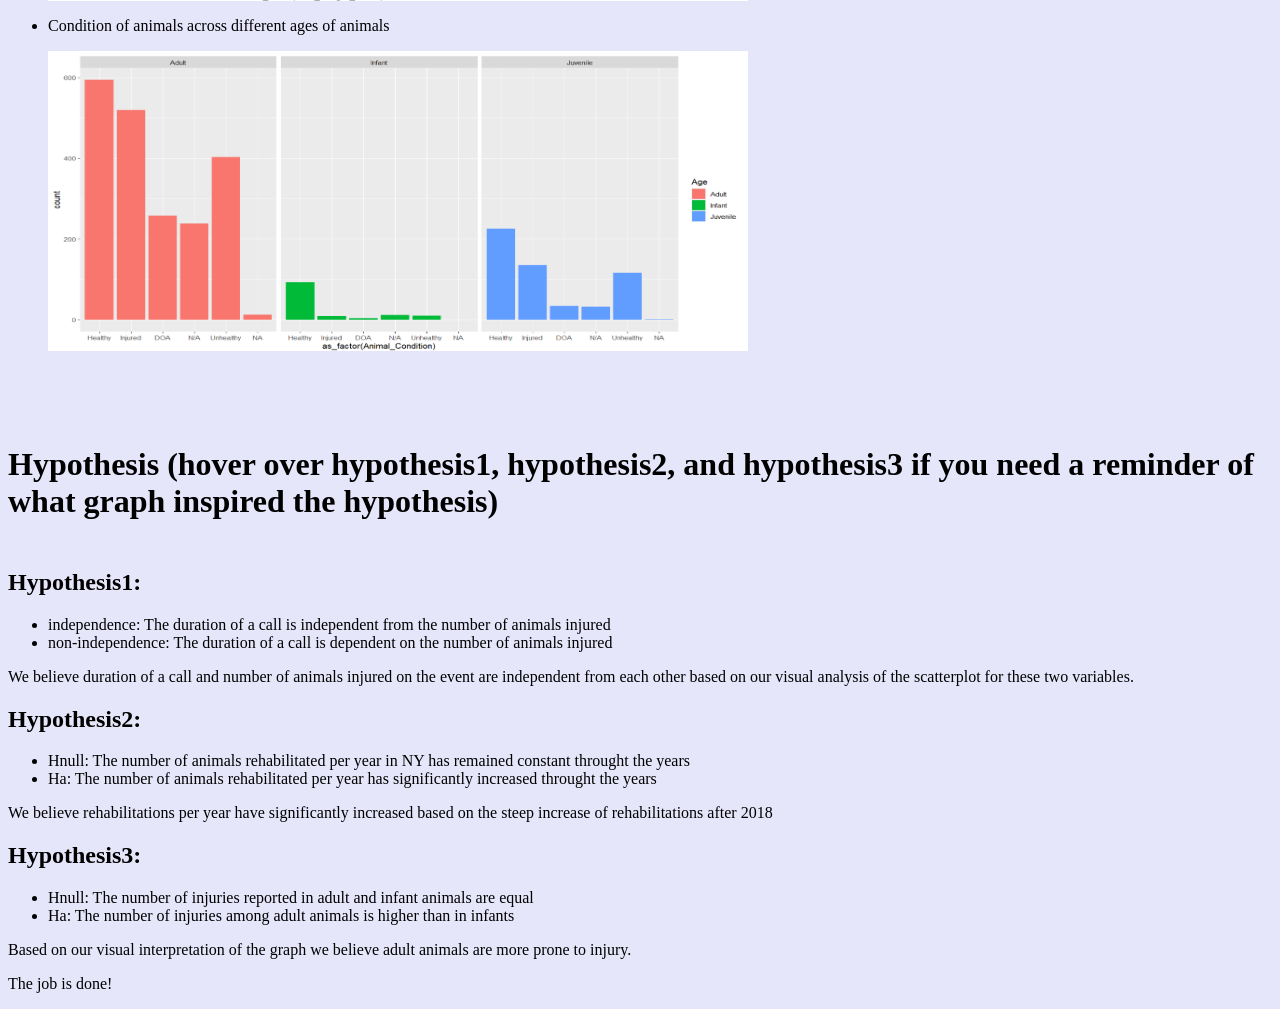
==== commit 904b0341: "Update index.html" ====
--- a/index.html
+++ b/index.html
@@ -101,7 +101,7 @@
 		
 				<ul>
 					<li><p> After selecting our variables of interest we can use function <br> Summary() and table() to get  summary statistics for all of the variables </p></li>
-					<img src="images/pic_sum1.png" width="700" height="300">
+					<img src="summary_stats_r.png" width="700" height="300">
 					<img src="images/pic_sum2.png" width="700" height="300">
 
 				</ul>
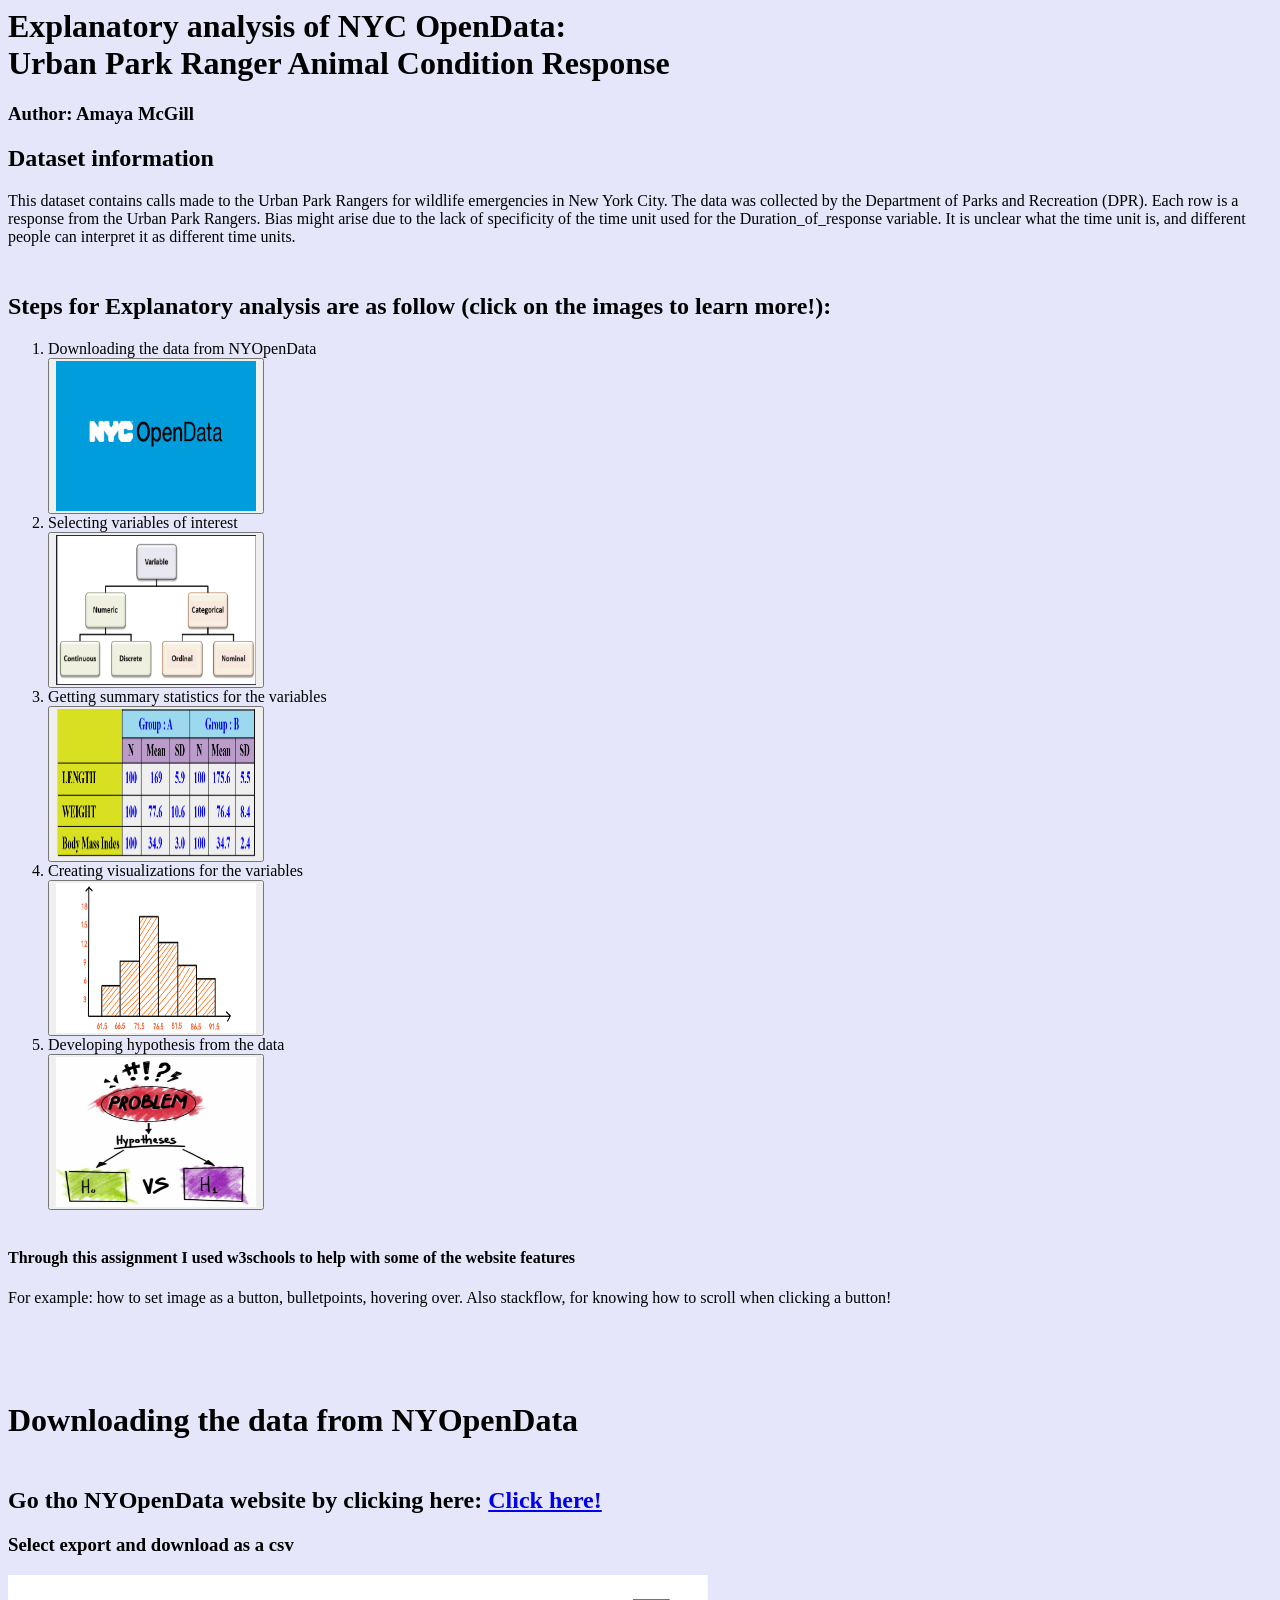
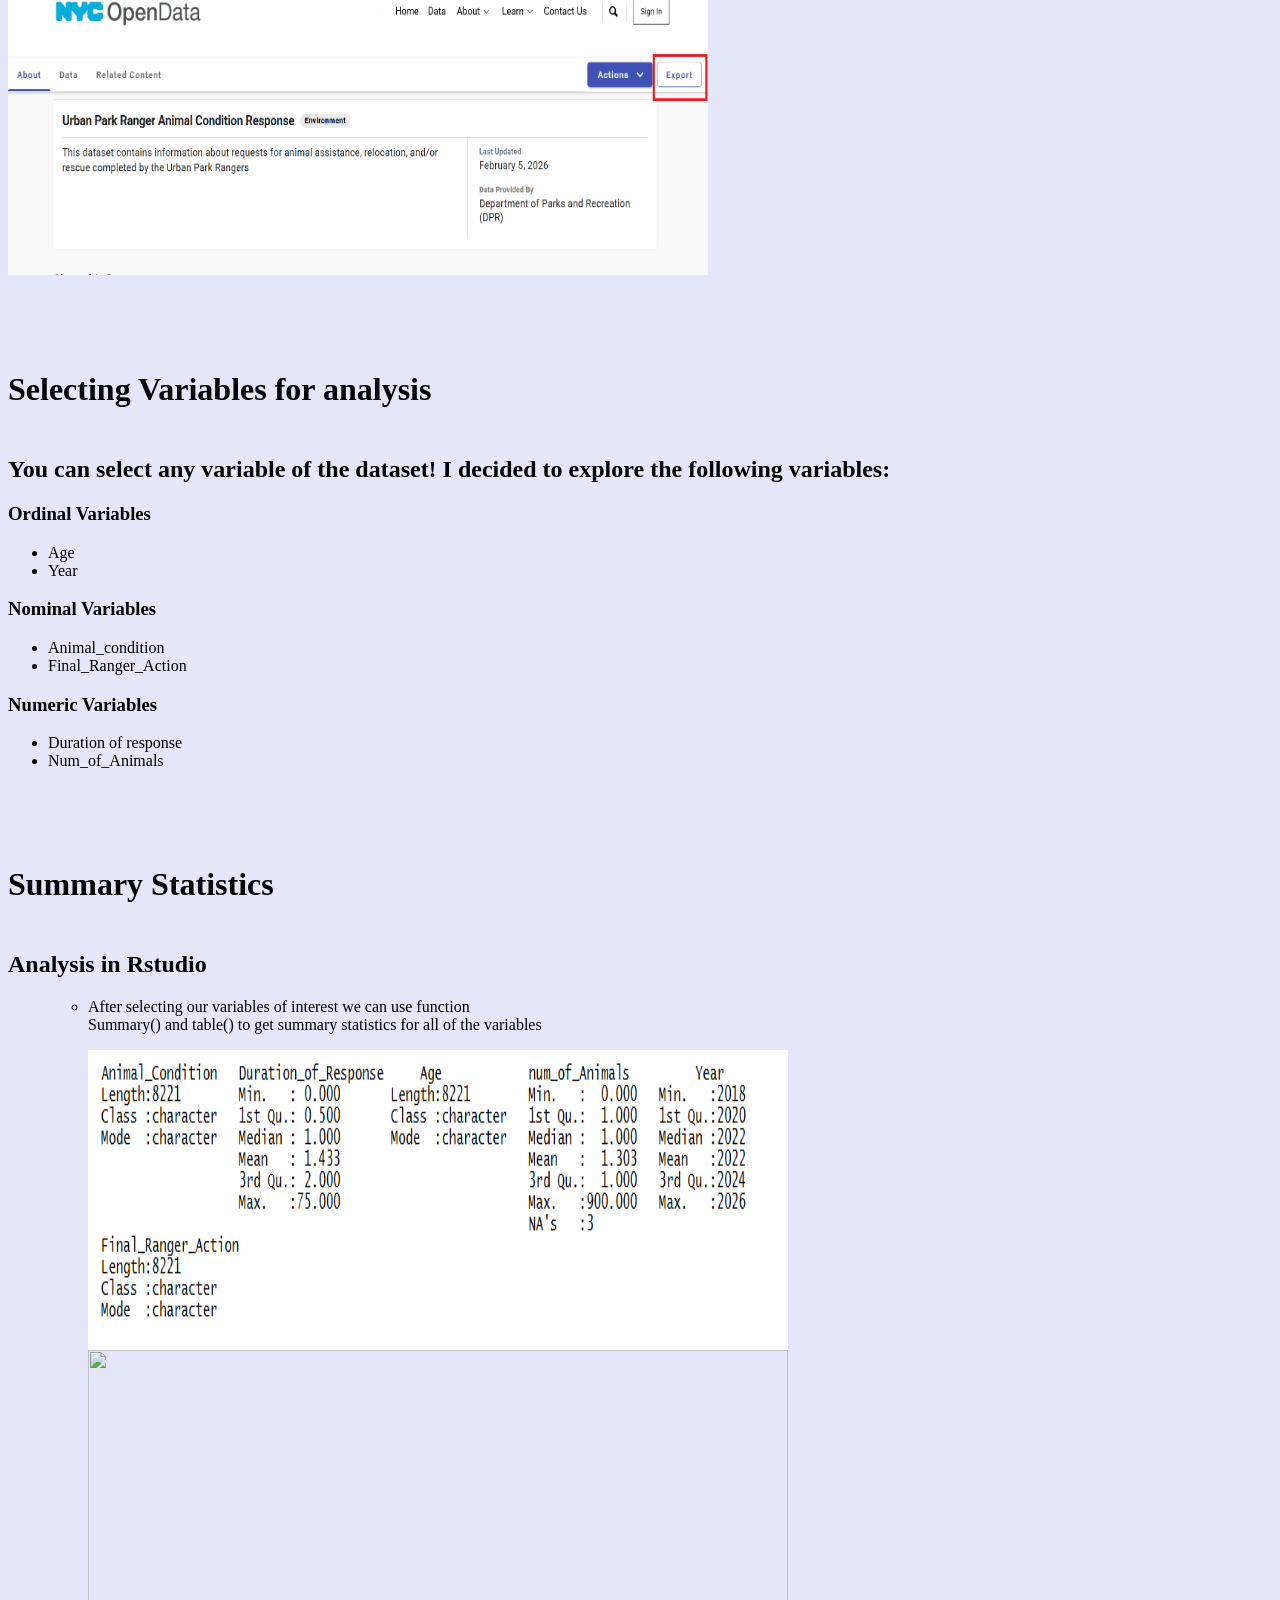
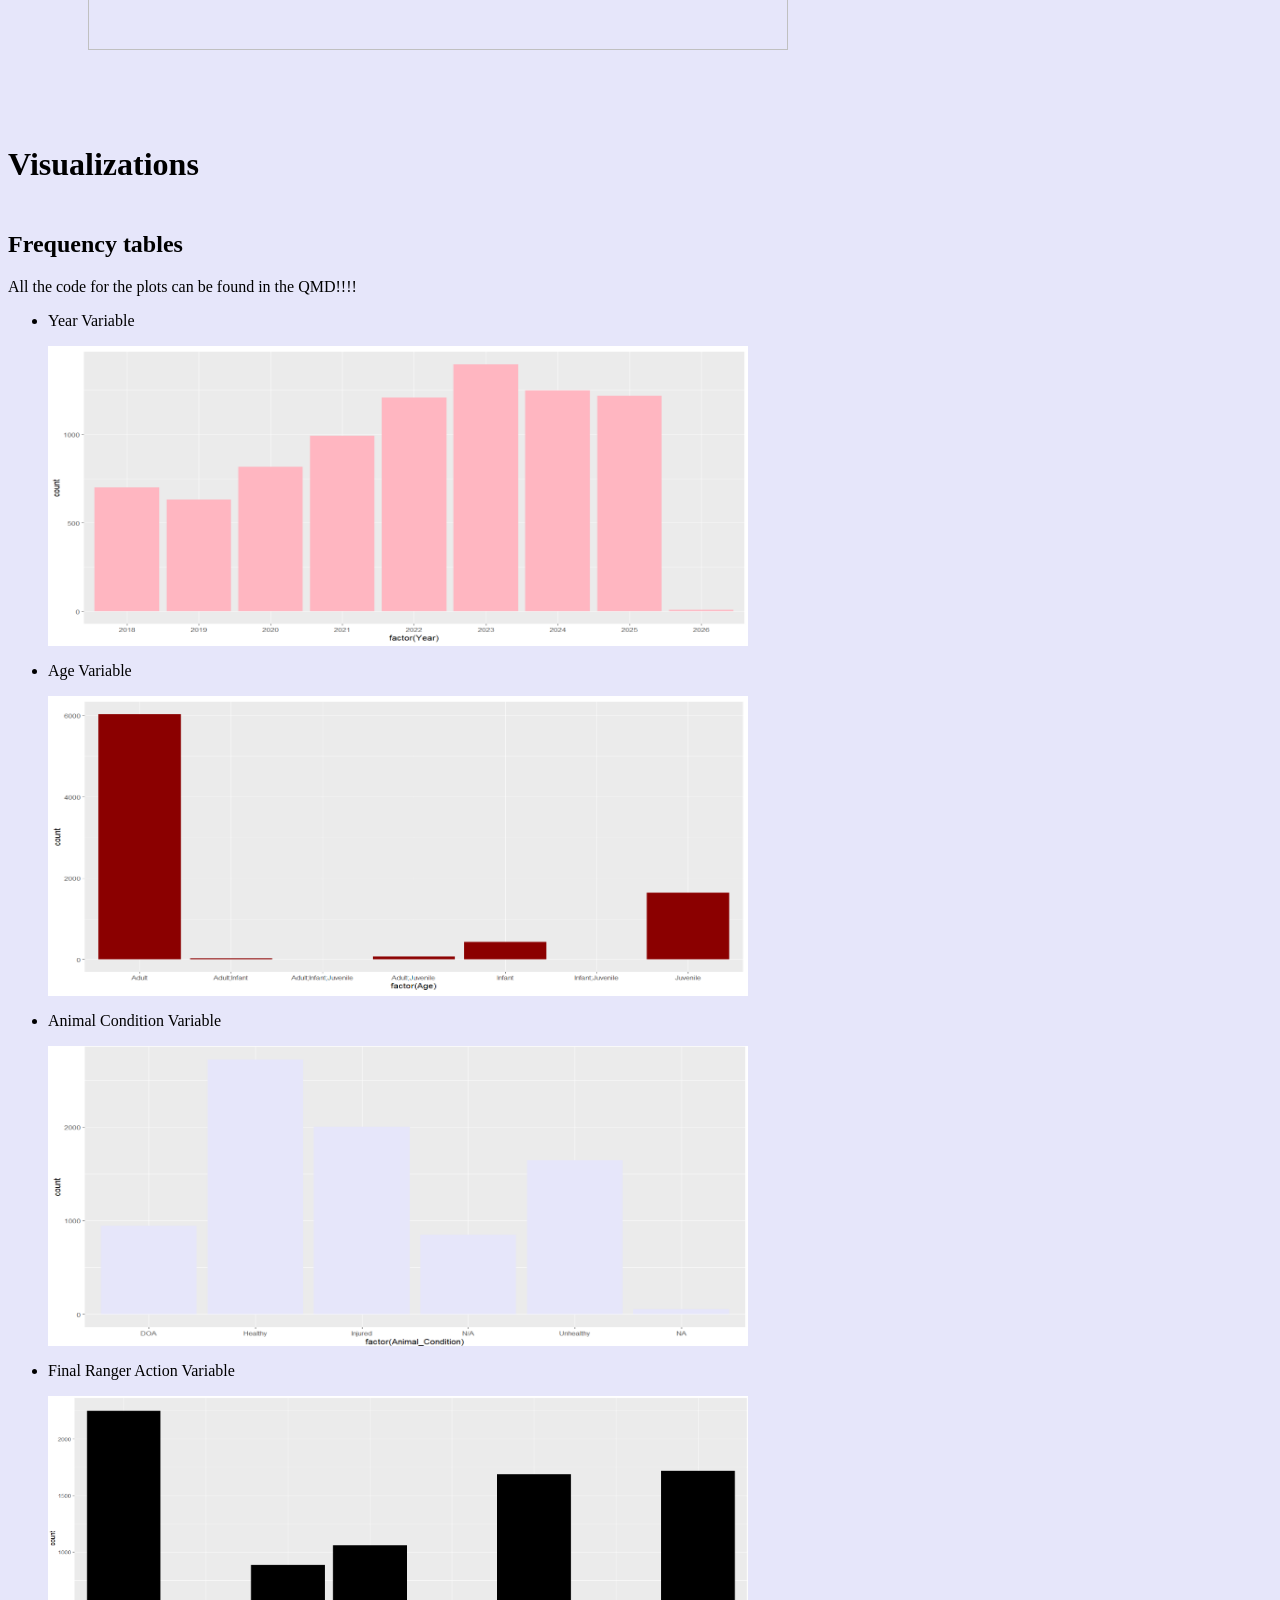
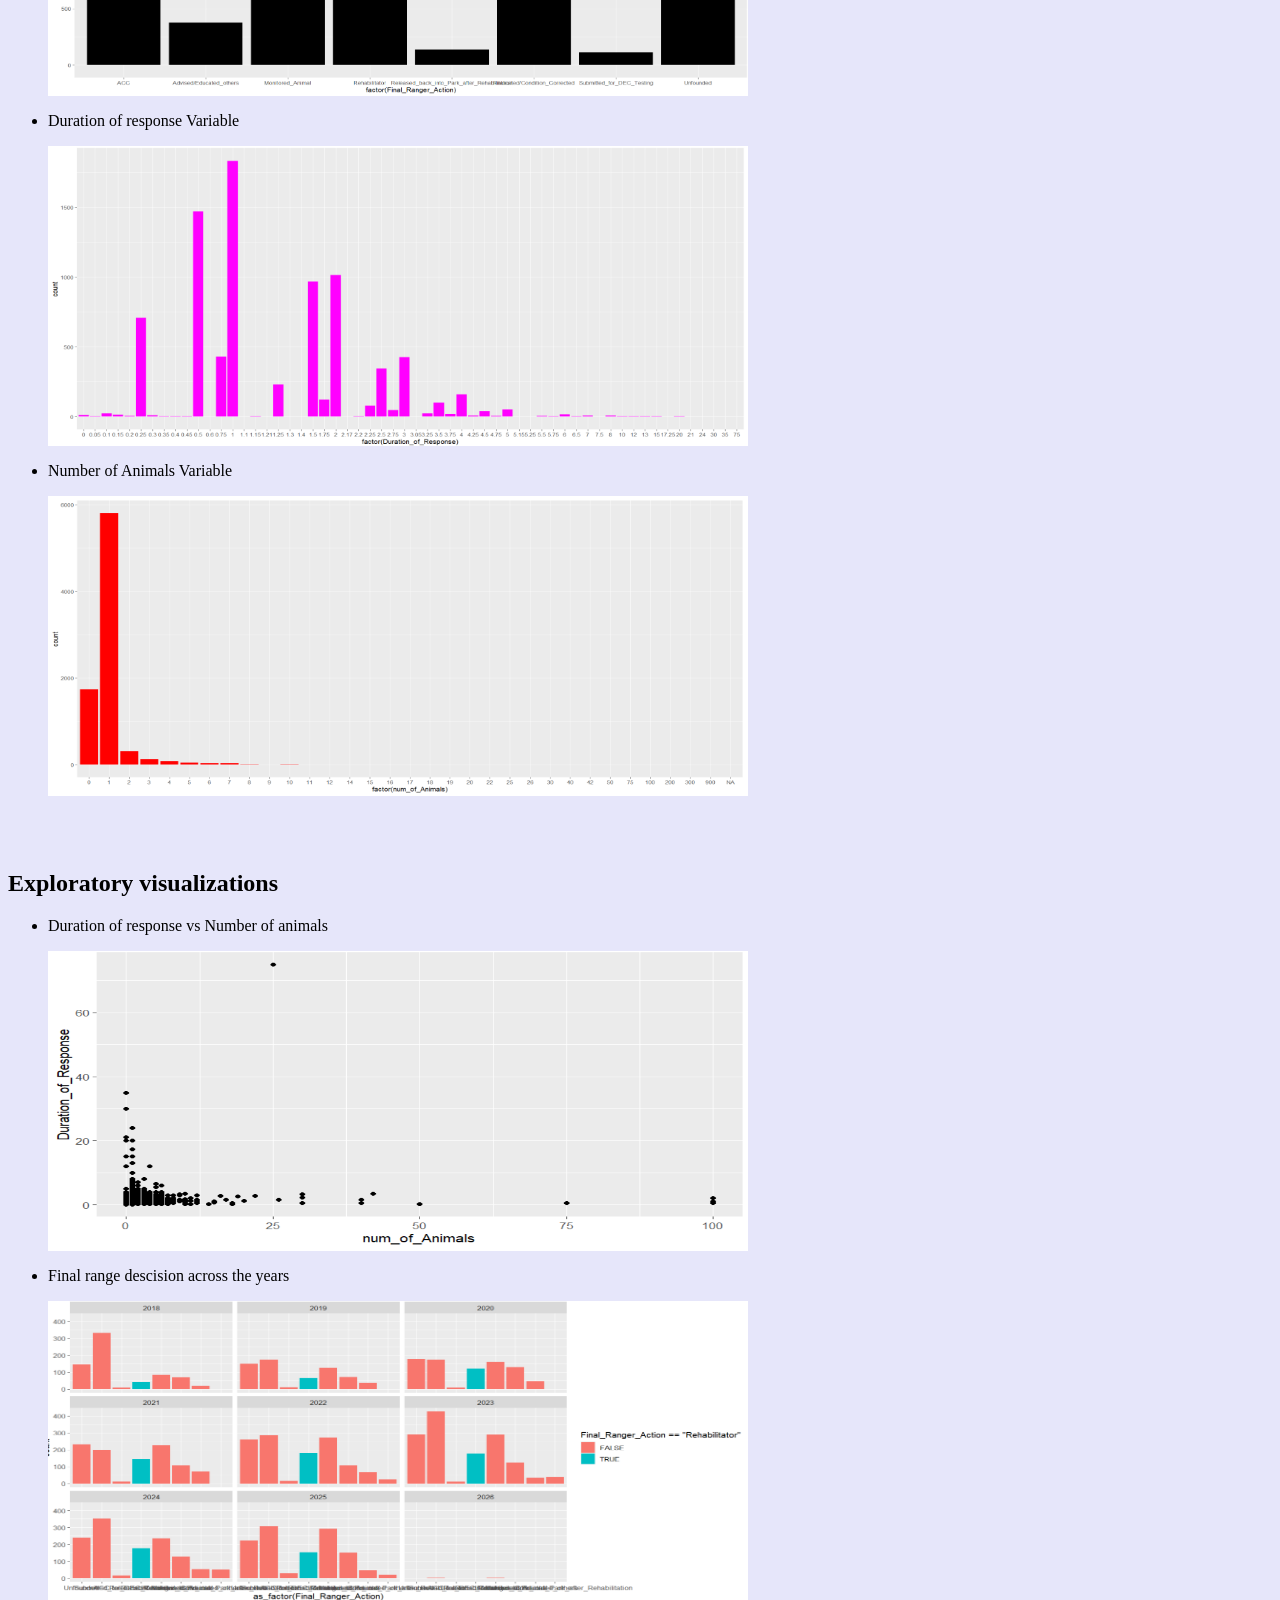
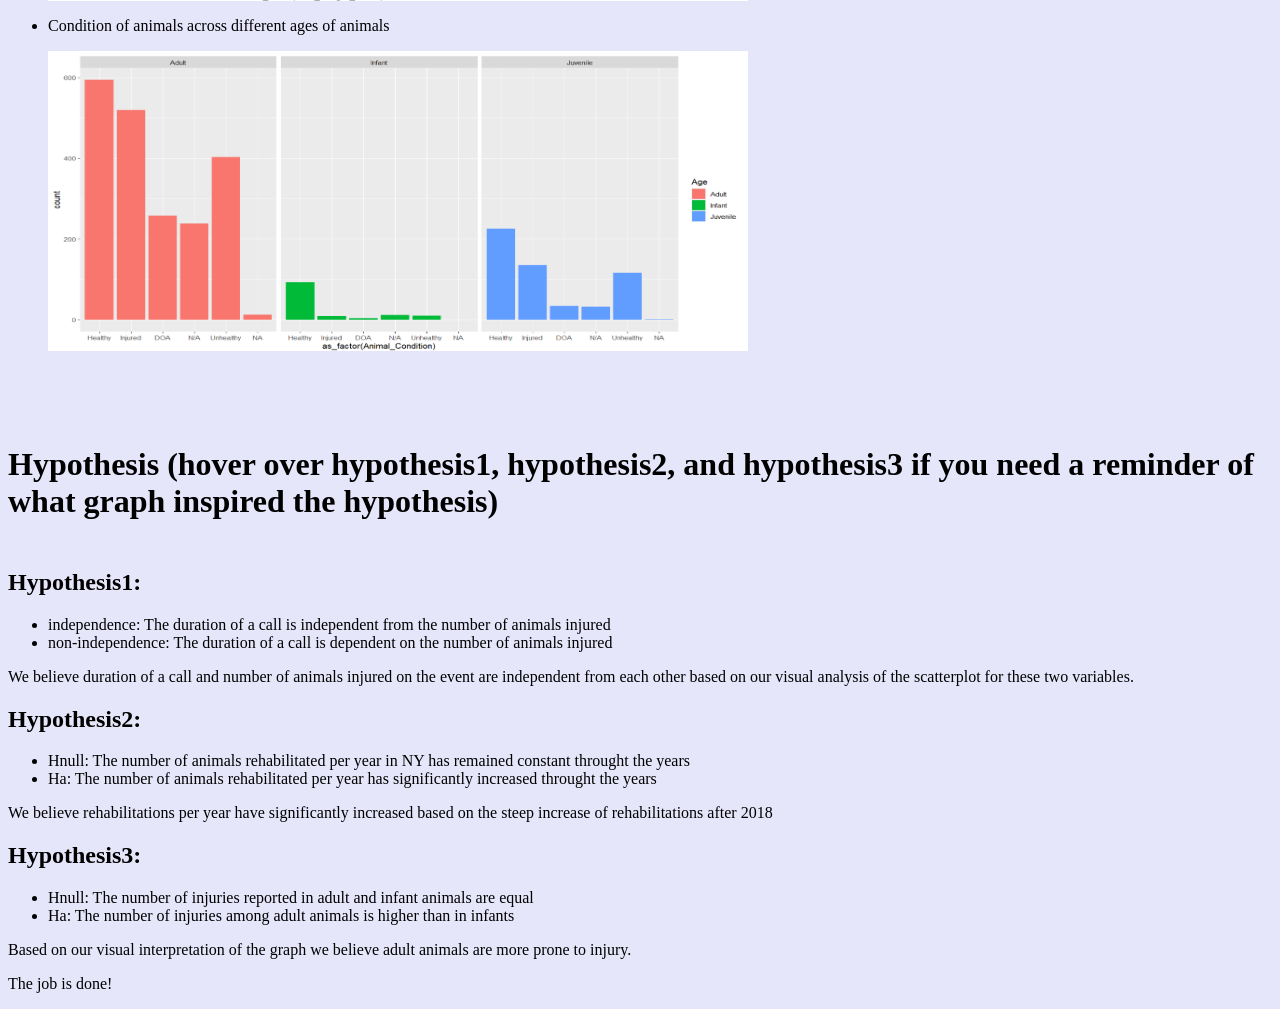
==== commit 12d0ea4e: "Update index.html" ====
--- a/index.html
+++ b/index.html
@@ -101,7 +101,7 @@
 		
 				<ul>
 					<li><p> After selecting our variables of interest we can use function <br> Summary() and table() to get  summary statistics for all of the variables </p></li>
-					<img src="summary_stats_r.png" width="700" height="300">
+					<img src="images/summary_stats_r.png" width="700" height="300">
 					<img src="images/pic_sum2.png" width="700" height="300">
 
 				</ul>
